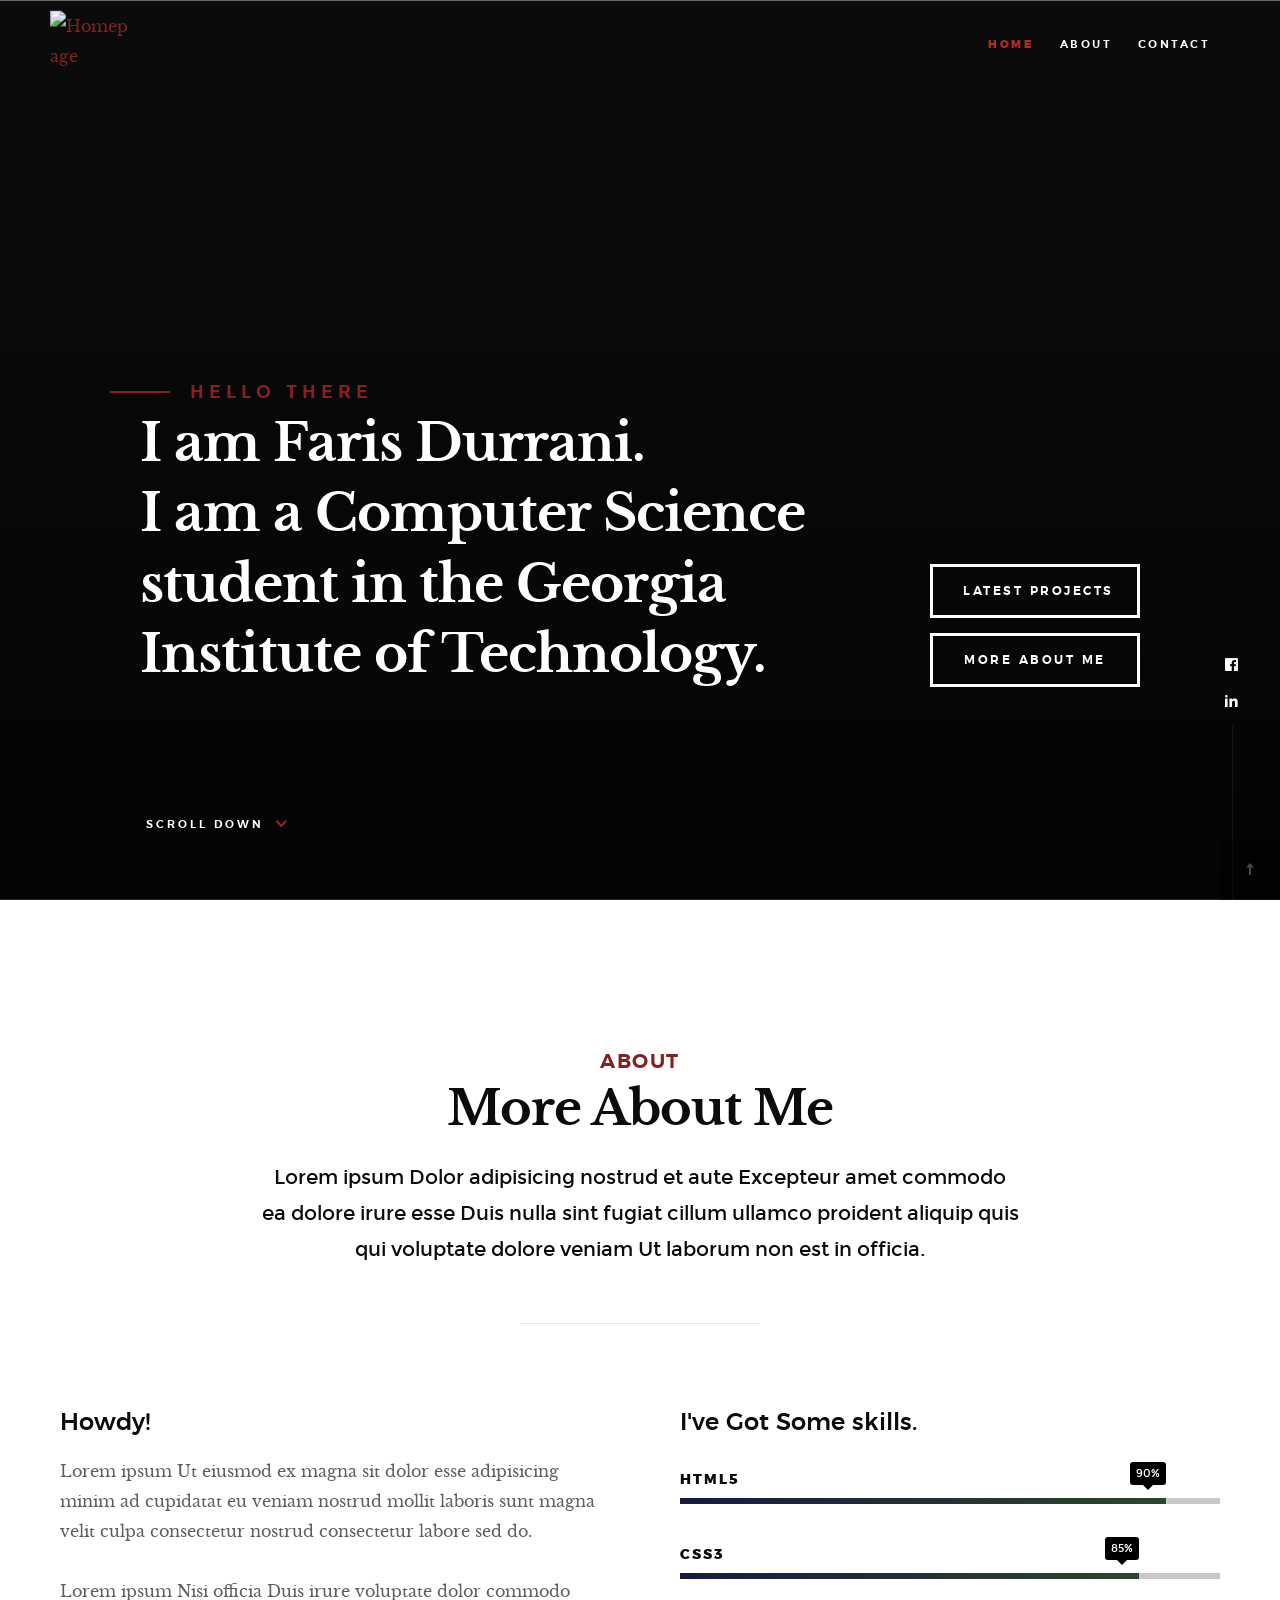
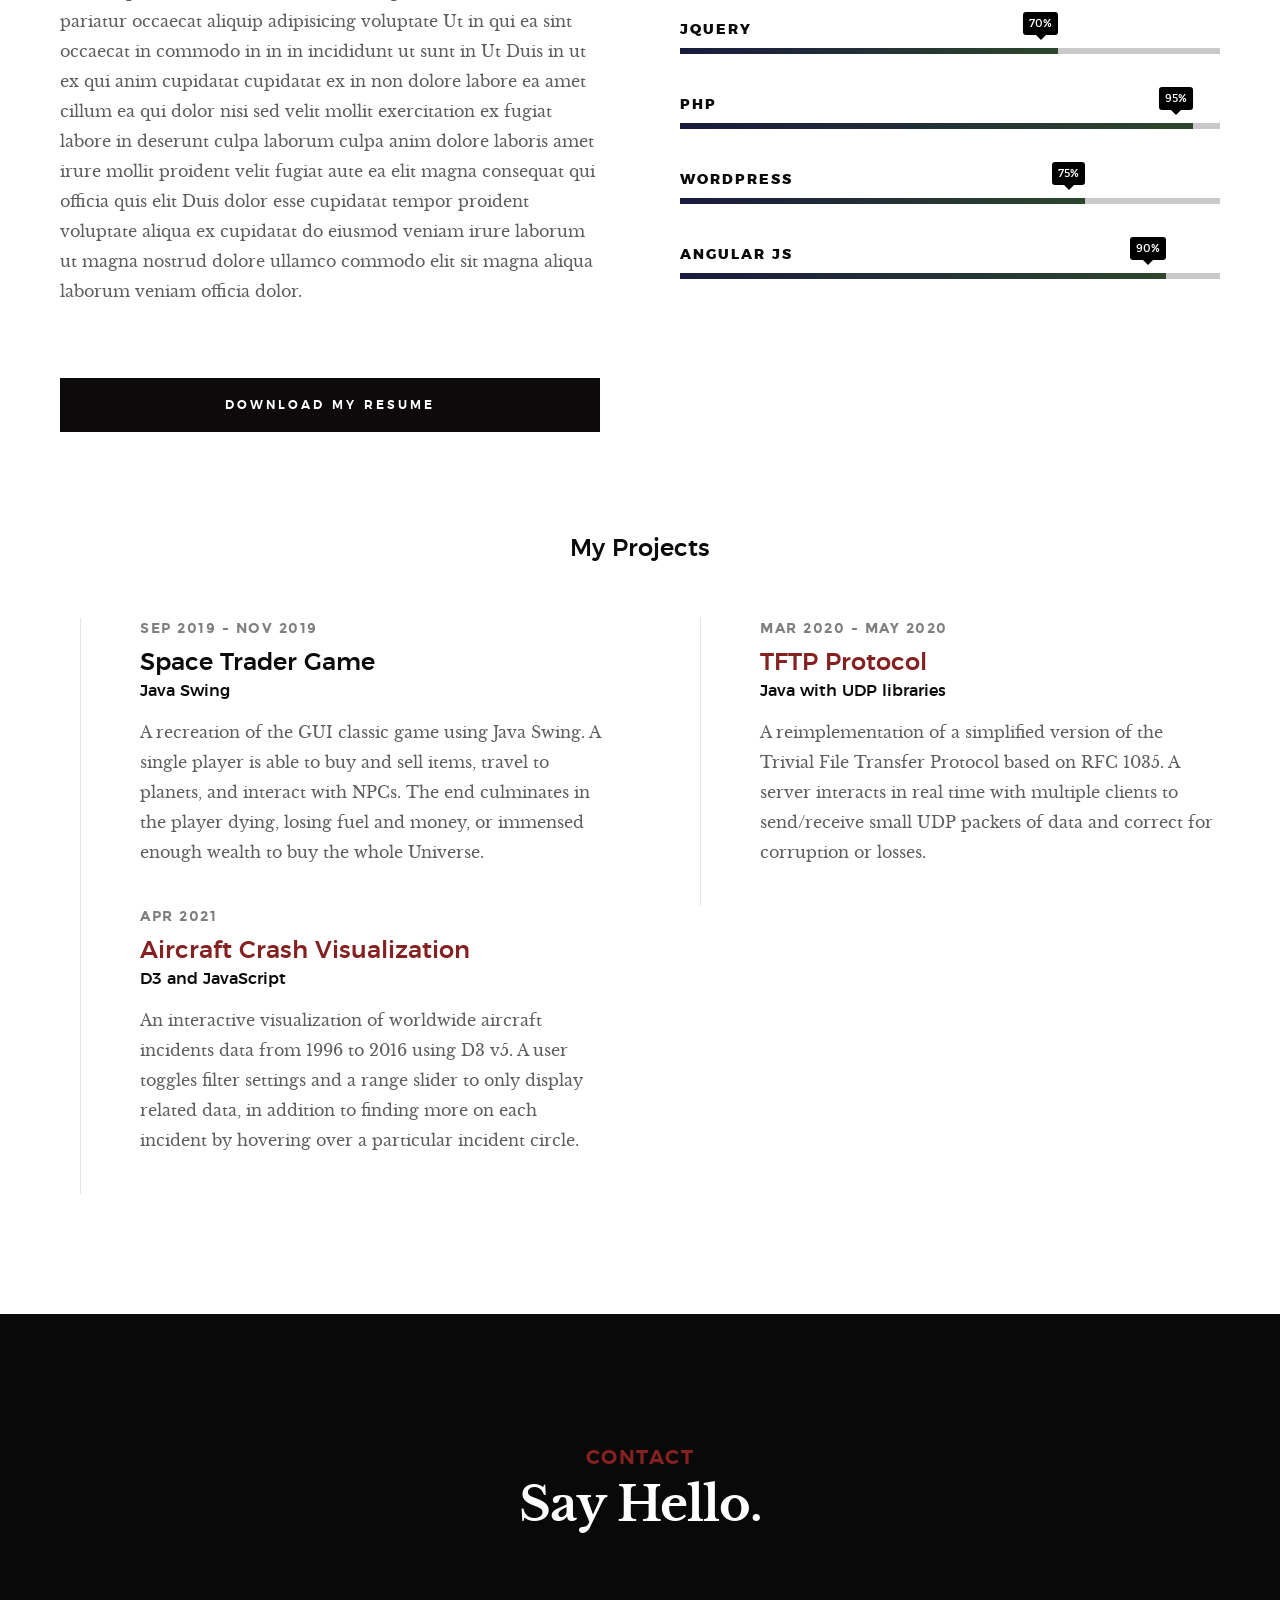
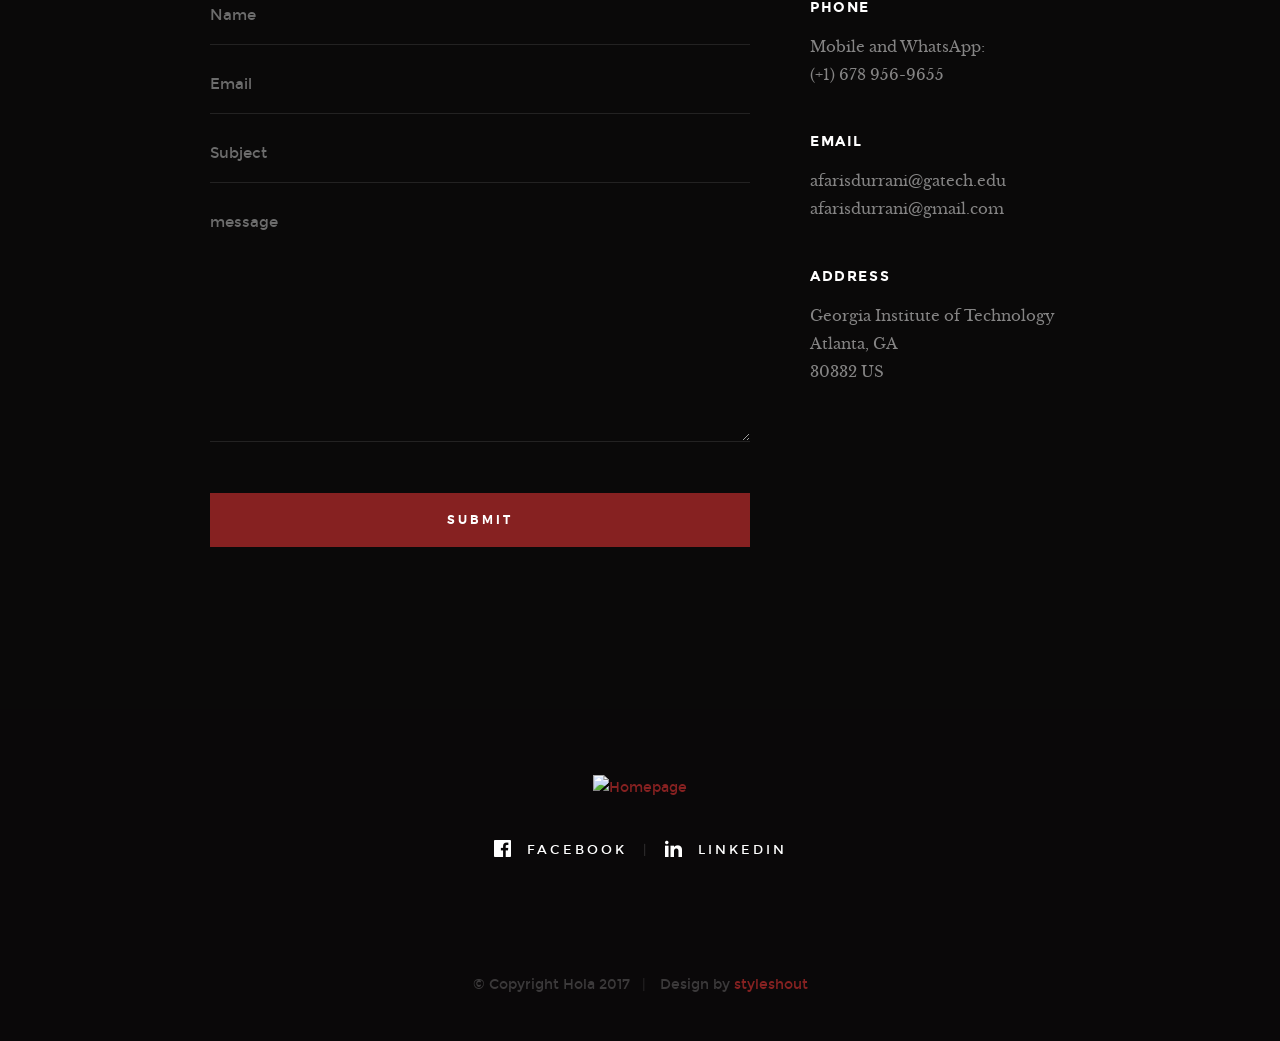
==== index.html @ 6e713984 "t" ====
<!DOCTYPE html>
<!--[if lt IE 9]><html class="no-js oldie" lang="en"> <![endif]-->
<!--[if IE 9]><html class="no-js oldie ie9" lang="en"> <![endif]-->
<!--[if (gte IE 9)|!(IE)]><!-->
<html class="no-js" lang="en">
    <!--<![endif]-->

    <head>
        <!--- basic page needs
    ================================================== -->
        <meta charset="utf-8" />
        <title>Hola</title>
        <meta name="description" content="" />
        <meta name="author" content="" />

        <!-- mobile specific metas
    ================================================== -->
        <meta name="viewport" content="width=device-width, initial-scale=1" />

        <!-- CSS
    ================================================== -->
        <link rel="stylesheet" href="css/base.css" />
        <link rel="stylesheet" href="css/vendor.css" />
        <link rel="stylesheet" href="css/main.css" />

        <!-- script
    ================================================== -->
        <script src="js/modernizr.js"></script>
        <script src="js/pace.min.js"></script>

        <!-- favicons
    ================================================== -->
        <link rel="shortcut icon" href="favicon.ico" type="image/x-icon" />
        <link rel="icon" href="favicon.ico" type="image/x-icon" />
    </head>

    <body id="top">
        <!-- header
    ================================================== -->
        <header class="s-header">
            <div class="header-logo">
                <a class="site-logo" href="index.html"
                    ><img src="images/logo.png" alt="Homepage"
                /></a>
            </div>

            <nav class="header-nav-wrap">
                <ul class="header-nav">
                    <li class="current">
                        <a class="smoothscroll" href="#home" title="home"
                            >Home</a
                        >
                    </li>
                    <li>
                        <a class="smoothscroll" href="#about" title="about"
                            >About</a
                        >
                    </li>
                    <li>
                        <a class="smoothscroll" href="#contact" title="contact"
                            >Contact</a
                        >
                    </li>
                </ul>
            </nav>

            <a class="header-menu-toggle" href="#0"><span>Menu</span></a>
        </header>
        <!-- end s-header -->

        <!-- home
   ================================================== -->
        <section
            id="home"
            class="s-home page-hero target-section"
            data-parallax="scroll"
            data-image-src="images/hero-bg.jpg"
            data-natural-width="3000"
            data-natural-height="2000"
            data-position-y="center"
        >
            <div class="overlay"></div>
            <div class="shadow-overlay"></div>

            <div class="home-content">
                <div class="row home-content__main">
                    <h3>Hello There</h3>

                    <h1>
                        I am Faris Durrani. <br />
                        I am a Computer Science student in the Georgia Institute
                        of Technology.
                    </h1>

                    <div class="home-content__buttons">
                        <a href="#works" class="smoothscroll btn btn--stroke">
                            Latest Projects
                        </a>
                        <a href="#about" class="smoothscroll btn btn--stroke">
                            More About Me
                        </a>
                    </div>

                    <div class="home-content__scroll">
                        <a href="#about" class="scroll-link smoothscroll">
                            <span>Scroll Down</span>
                        </a>
                    </div>
                </div>
            </div>
            <!-- end home-content -->

            <ul class="home-social">
                <li>
                    <a href="https://www.facebook.com/FarisDurrani19/"
                        ><i class="im im-facebook" aria-hidden="true"></i
                        ><span>Facebook</span></a
                    >
                </li>
                <li>
                    <a href="https://www.linkedin.com/in/farisdurrani/"
                        ><i class="im im-linkedin" aria-hidden="true"></i
                        ><span>LinkedIn</span></a
                    >
                </li>
            </ul>
            <!-- end home-social -->
        </section>
        <!-- end s-home -->

        <!-- about
    ================================================== -->
        <section id="about" class="s-about target-section">
            <div class="row narrow section-intro has-bottom-sep">
                <div class="col-full text-center">
                    <h3>About</h3>
                    <h1>More About Me</h1>
                    <p class="lead">
                        Lorem ipsum Dolor adipisicing nostrud et aute Excepteur
                        amet commodo ea dolore irure esse Duis nulla sint fugiat
                        cillum ullamco proident aliquip quis qui voluptate
                        dolore veniam Ut laborum non est in officia.
                    </p>
                </div>
            </div>

            <div class="row about-content">
                <div class="col-six tab-full left">
                    <h3>Howdy!</h3>

                    <p>
                        Lorem ipsum Ut eiusmod ex magna sit dolor esse
                        adipisicing minim ad cupidatat eu veniam nostrud mollit
                        laboris sunt magna velit culpa consectetur nostrud
                        consectetur labore sed do.
                    </p>

                    <p>
                        Lorem ipsum Nisi officia Duis irure voluptate dolor
                        commodo pariatur occaecat aliquip adipisicing voluptate
                        Ut in qui ea sint occaecat in commodo in in in
                        incididunt ut sunt in Ut Duis in ut ex qui anim
                        cupidatat cupidatat ex in non dolore labore ea amet
                        cillum ea qui dolor nisi sed velit mollit exercitation
                        ex fugiat labore in deserunt culpa laborum culpa anim
                        dolore laboris amet irure mollit proident velit fugiat
                        aute ea elit magna consequat qui officia quis elit Duis
                        dolor esse cupidatat tempor proident voluptate aliqua ex
                        cupidatat do eiusmod veniam irure laborum ut magna
                        nostrud dolore ullamco commodo elit sit magna aliqua
                        laborum veniam officia dolor.
                    </p>
                </div>

                <div class="col-six tab-full right">
                    <h3>I've Got Some skills.</h3>

                    <ul class="skill-bars">
                        <li>
                            <div class="progress percent90">
                                <span>90%</span>
                            </div>
                            <strong>HTML5</strong>
                        </li>
                        <li>
                            <div class="progress percent85">
                                <span>85%</span>
                            </div>
                            <strong>CSS3</strong>
                        </li>
                        <li>
                            <div class="progress percent70">
                                <span>70%</span>
                            </div>
                            <strong>JQuery</strong>
                        </li>
                        <li>
                            <div class="progress percent95">
                                <span>95%</span>
                            </div>
                            <strong>PHP</strong>
                        </li>
                        <li>
                            <div class="progress percent75">
                                <span>75%</span>
                            </div>
                            <strong>Wordpress</strong>
                        </li>
                        <li>
                            <div class="progress percent90">
                                <span>90%</span>
                            </div>
                            <strong>Angular JS</strong>
                        </li>
                    </ul>
                </div>
            </div>
            <!-- end about-content -->

            <div class="row about-content about-content--buttons">
                <div class="col-six tab-full left">
                    <a href="" class="btn btn--primary full-width"
                        >Download My Resume</a
                    >
                </div>
            </div>
            <!-- end about-content buttons -->

            <div class="row about-content about-content--timeline">
                <div class="col-full text-center">
                    <h3>My Projects</h3>
                </div>

                
                <div class="col-six tab-full left">
                    <div class="timeline">
    
                        <div class="timeline__block">
                            <div class="timeline__header">
                                <p class="timeline__timeframe">Sep 2019 - Nov 2019</p>
                                <h3>Space Trader Game</h3>
                                <h5>Java Swing</h5>
                            </div>
                            <div class="timeline__desc">
                                <p>A recreation of the GUI classic game using Java Swing. A single player is able to buy and sell items, travel to planets, and interact with NPCs. The end culminates in the player dying, losing fuel and money, or immensed enough wealth to buy the whole Universe.</p>
                            </div>
                        </div> <!-- end timeline__block -->
    
                        <div class="timeline__block">
                            <div class="timeline__header">
                                <p class="timeline__timeframe">Apr 2021</p>
                                <h3><a href="https://farisdurrani.github.io/Aircraft-Incidents/final_activity/index.html">Aircraft Crash Visualization</a></h3>
                                <h5>D3 and JavaScript</h5>
                            </div>
                            <div class="timeline__desc">	
                                <p>An interactive visualization of worldwide aircraft incidents data from 1996 to 2016 using D3 v5. A user toggles filter settings and a range slider to only display related data, in addition to finding more on each incident by hovering over a particular incident circle.</p>
                            </div>
                        </div> <!-- end timeline__block -->
    
                    </div> <!-- end timeline -->
                </div> <!-- end left -->
    
                <div class="col-six tab-full right">
                    <div class="timeline">
    
                        <div class="timeline__block">
                            <div class="timeline__header">
                                <p class="timeline__timeframe">Mar 2020 - May 2020</p>
                                <h3><a href="https://github.com/farisdurrani/TFTP-Protocol">TFTP Protocol</a></h3>
                                <h5>Java with UDP libraries</h5>
                            </div>
                            <div class="timeline__desc">
                                <p>A reimplementation of a simplified version of the Trivial File Transfer Protocol based on RFC 1035. A server interacts in real time with multiple clients to send/receive small UDP packets of data and correct for corruption or losses.</p>
                            </div>
                        </div> <!-- end timeline__block -->
    
                    </div> <!-- end timeline -->
                </div> <!-- end right -->

            </div>
            <!-- end about-content timeline -->
        </section>
        <!-- end about -->

        <!-- s-stats
    ================================================== -->
        <section id="contact" class="s-contact target-section">
            <div class="overlay"></div>

            <div class="row narrow section-intro">
                <div class="col-full">
                    <h3>Contact</h3>
                    <h1>Say Hello.</h1>
                </div>
            </div>

            <div class="row contact__main">
                <div class="col-eight tab-full contact__form">
                    <br />
                    <form
                        name="contactForm"
                        id="contactForm"
                        method="post"
                        action=""
                    >
                        <fieldset>
                            <div class="form-field">
                                <input
                                    name="contactName"
                                    type="text"
                                    id="contactName"
                                    placeholder="Name"
                                    value=""
                                    minlength="2"
                                    required=""
                                    aria-required="true"
                                    class="full-width"
                                />
                            </div>
                            <div class="form-field">
                                <input
                                    name="contactEmail"
                                    type="email"
                                    id="contactEmail"
                                    placeholder="Email"
                                    value=""
                                    required=""
                                    aria-required="true"
                                    class="full-width"
                                />
                            </div>
                            <div class="form-field">
                                <input
                                    name="contactSubject"
                                    type="text"
                                    id="contactSubject"
                                    placeholder="Subject"
                                    value=""
                                    class="full-width"
                                />
                            </div>
                            <div class="form-field">
                                <textarea
                                    name="contactMessage"
                                    id="contactMessage"
                                    placeholder="message"
                                    rows="10"
                                    cols="50"
                                    required=""
                                    aria-required="true"
                                    class="full-width"
                                ></textarea>
                            </div>
                            <div class="form-field">
                                <button class="full-width btn--primary">
                                    Submit
                                </button>
                                <div class="submit-loader">
                                    <div class="text-loader">Sending...</div>
                                    <div class="s-loader">
                                        <div class="bounce1"></div>
                                        <div class="bounce2"></div>
                                        <div class="bounce3"></div>
                                    </div>
                                </div>
                            </div>
                        </fieldset>
                    </form>

                    <!-- contact-warning -->
                    <div class="message-warning">
                        Something went wrong. Please try again.
                    </div>

                    <!-- contact-success -->
                    <div class="message-success">
                        Your message was sent, thank you!<br />
                    </div>
                </div>
                <div class="col-four tab-full contact__infos">
                    <h4 class="h06">Phone</h4>
                    <p>
                        Mobile and WhatsApp: <br />
                        (+1) 678 956-9655
                    </p>

                    <h4 class="h06">Email</h4>
                    <p>
                        afarisdurrani@gatech.edu<br />
                        afarisdurrani@gmail.com
                    </p>

                    <h4 class="h06">Address</h4>
                    <p>
                        Georgia Institute of Technology<br />
                        Atlanta, GA<br />
                        30332 US
                    </p>
                </div>
            </div>
        </section>
        <!-- end s-contact -->

        <!-- footer
    ================================================== -->
        <footer>
            <div class="row">
                <div class="col-full">
                    <div class="footer-logo">
                        <a class="footer-site-logo" href="#0"
                            ><img src="images/logo.png" alt="Homepage"
                        /></a>
                    </div>

                    <ul class="footer-social">
                        <li>
                            <a href="https://www.facebook.com/FarisDurrani19/">
                                <i
                                    class="im im-facebook"
                                    aria-hidden="true"
                                ></i>
                                <span>Facebook</span>
                            </a>
                        </li>
                        <li>
                            <a href="https://www.linkedin.com/in/farisdurrani/">
                                <i
                                    class="im im-linkedin"
                                    aria-hidden="true"
                                ></i>
                                <span>LinkedIn</span>
                            </a>
                        </li>
                    </ul>
                </div>
            </div>

            <div class="row footer-bottom">
                <div class="col-twelve">
                    <div class="copyright">
                        <span>© Copyright Hola 2017</span>
                        <span
                            >Design by
                            <a href="https://www.styleshout.com/"
                                >styleshout</a
                            ></span
                        >
                    </div>

                    <div class="go-top">
                        <a class="smoothscroll" title="Back to Top" href="#top"
                            ><i class="im im-arrow-up" aria-hidden="true"></i
                        ></a>
                    </div>
                </div>
            </div>
            <!-- end footer-bottom -->
        </footer>
        <!-- end footer -->

        <!-- photoswipe background
    ================================================== -->
        <div aria-hidden="true" class="pswp" role="dialog" tabindex="-1">
            <div class="pswp__bg"></div>
            <div class="pswp__scroll-wrap">
                <div class="pswp__container">
                    <div class="pswp__item"></div>
                    <div class="pswp__item"></div>
                    <div class="pswp__item"></div>
                </div>

                <div class="pswp__ui pswp__ui--hidden">
                    <div class="pswp__top-bar">
                        <div class="pswp__counter"></div>
                        <button
                            class="pswp__button pswp__button--close"
                            title="Close (Esc)"
                        ></button>
                        <button
                            class="pswp__button pswp__button--share"
                            title="Share"
                        ></button>
                        <button
                            class="pswp__button pswp__button--fs"
                            title="Toggle fullscreen"
                        ></button>
                        <button
                            class="pswp__button pswp__button--zoom"
                            title="Zoom in/out"
                        ></button>
                        <div class="pswp__preloader">
                            <div class="pswp__preloader__icn">
                                <div class="pswp__preloader__cut">
                                    <div class="pswp__preloader__donut"></div>
                                </div>
                            </div>
                        </div>
                    </div>
                    <div
                        class="pswp__share-modal pswp__share-modal--hidden pswp__single-tap"
                    >
                        <div class="pswp__share-tooltip"></div>
                    </div>
                    <button
                        class="pswp__button pswp__button--arrow--left"
                        title="Previous (arrow left)"
                    ></button>
                    <button
                        class="pswp__button pswp__button--arrow--right"
                        title="Next (arrow right)"
                    ></button>
                    <div class="pswp__caption">
                        <div class="pswp__caption__center"></div>
                    </div>
                </div>
            </div>
        </div>
        <!-- end photoSwipe background -->

        <div id="preloader">
            <div id="loader"></div>
        </div>

        <!-- Java Script
    ================================================== -->
        <script src="js/jquery-3.2.1.min.js"></script>
        <script src="js/plugins.js"></script>
        <script src="js/main.js"></script>
    </body>
</html>
---- css/base.css ----
/* =================================================================== 
 *
 *  Hola v1.0 Base Stylesheet
 *  10-02-2017
 *  ------------------------------------------------------------------
 *
 *  TOC:
 *  # Normalize
 *  # Basic/base setup styles
 *      ## Media
 *      ## Typography resets
 *      ## links
 *      ## inputs
 *  # grid
 *      ## medium size devices
 *      ## tablets
 *      ## mobile devices
 *      ## small mobile devices
 *  # block grids
 *      ## medium size devices
 *      ## tablets
 *      ## mobile devices
 *      ## small mobile devices
 *  # MISC
 *
 * =================================================================== */


/* ===================================================================
 * # normalize
 * normalize.css v5.0.0 | MIT License | 
 * github.com/necolas/normalize.css
 *
 * ------------------------------------------------------------------- */

html {
    font-family: sans-serif;
    line-height: 1.15;
    -ms-text-size-adjust: 100%;
    -webkit-text-size-adjust: 100%;
}

body {
    margin: 0;
}

article, aside, footer, header, nav, section {
    display: block;
}

h1 {
    font-size: 2em;
    margin: 0.67em 0;
}

figcaption, figure, main {
    display: block;
}

figure {
    margin: 1em 40px;
}

hr {
    box-sizing: content-box;
    height: 0;
    overflow: visible;
}

pre {
    font-family: monospace, monospace;
    font-size: 1em;
}

a {
    background-color: transparent;
    -webkit-text-decoration-skip: objects;
}

a:active, a:hover {
    outline-width: 0;
}

abbr[title] {
    border-bottom: none;
    text-decoration: underline;
    text-decoration: underline dotted;
}

b, strong {
    font-weight: inherit;
}

b, strong {
    font-weight: bolder;
}

code, kbd, samp {
    font-family: monospace, monospace;
    font-size: 1em;
}

dfn {
    font-style: italic;
}

mark {
    background-color: #ff0;
    color: #000;
}

small {
    font-size: 80%;
}

sub, sup {
    font-size: 75%;
    line-height: 0;
    position: relative;
    vertical-align: baseline;
}

sub {
    bottom: -0.25em;
}

sup {
    top: -0.5em;
}

audio, video {
    display: inline-block;
}

audio:not([controls]) {
    display: none;
    height: 0;
}

img {
    border-style: none;
}

svg:not(:root) {
    overflow: hidden;
}

button, input, optgroup, select, textarea {
    font-family: sans-serif;
    font-size: 100%;
    line-height: 1.15;
    margin: 0;
}

button, input {
    overflow: visible;
}

button, select {
    text-transform: none;
}

button, html [type="button"], [type="reset"], [type="submit"] {
    -webkit-appearance: button;
}

button::-moz-focus-inner, [type="button"]::-moz-focus-inner, [type="reset"]::-moz-focus-inner, [type="submit"]::-moz-focus-inner {
    border-style: none;
    padding: 0;
}

button:-moz-focusring, [type="button"]:-moz-focusring, [type="reset"]:-moz-focusring, [type="submit"]:-moz-focusring {
    outline: 1px dotted ButtonText;
}

fieldset {
    border: 1px solid #c0c0c0;
    margin: 0 2px;
    padding: 0.35em 0.625em 0.75em;
}

legend {
    box-sizing: border-box;
    color: inherit;
    display: table;
    max-width: 100%;
    padding: 0;
    white-space: normal;
}

progress {
    display: inline-block;
    vertical-align: baseline;
}

textarea {
    overflow: auto;
}

[type="checkbox"], [type="radio"] {
    box-sizing: border-box;
    padding: 0;
}

[type="number"]::-webkit-inner-spin-button, [type="number"]::-webkit-outer-spin-button {
    height: auto;
}

[type="search"] {
    -webkit-appearance: textfield;
    outline-offset: -2px;
}

[type="search"]::-webkit-search-cancel-button, [type="search"]::-webkit-search-decoration {
    -webkit-appearance: none;
}

::-webkit-file-upload-button {
    -webkit-appearance: button;
    font: inherit;
}

details, menu {
    display: block;
}

summary {
    display: list-item;
}

canvas {
    display: inline-block;
}

template {
    display: none;
}

[hidden] {
    display: none;
}


/* ===================================================================
 * # basic/base setup styles - (_basic.scss)
 *
 * ------------------------------------------------------------------- */

html {
    font-size: 62.5%;
    box-sizing: border-box;
}

*, *::before, *::after {
    box-sizing: inherit;
}

body {
    font-weight: normal;
    line-height: 1;
    word-wrap: break-word;
    text-rendering: optimizeLegibility;
    -webkit-overflow-scrolling: touch;
    -webkit-text-size-adjust: none;
}

body, input, button {
    -moz-osx-font-smoothing: grayscale;
    -webkit-font-smoothing: antialiased;
}


/* ------------------------------------------------------------------- 
 * ## Media - (_basic.scss)
 * ------------------------------------------------------------------- */

img, video {
    max-width: 100%;
    height: auto;
}


/* ------------------------------------------------------------------- 
 * ## Typography resets - (_basic.scss)
 * ------------------------------------------------------------------- */

div, dl, dt, dd, ul, ol, li, h1, h2, h3, h4, h5, h6, pre, form, p, blockquote, th, td {
    margin: 0;
    padding: 0;
}

h1, h2, h3, h4, h5, h6 {
    -webkit-font-smoothing: auto;
    -webkit-font-smoothing: antialiased;
    -webkit-font-variant-ligatures: common-ligatures;
    -moz-font-variant-ligatures: common-ligatures;
    font-variant-ligatures: common-ligatures;
    text-rendering: optimizeLegibility;
}

em, i {
    font-style: italic;
    line-height: inherit;
}

strong, b {
    font-weight: bold;
    line-height: inherit;
}

small {
    font-size: 60%;
    line-height: inherit;
}

ol, ul {
    list-style: none;
}

li {
    display: block;
}


/* ------------------------------------------------------------------- 
 * ## links - (_basic.scss)
 * ------------------------------------------------------------------- */

a {
    text-decoration: none;
    line-height: inherit;
}

a img {
    border: none;
}


/* ------------------------------------------------------------------- 
 * ## inputs - (_basic.scss)
 * ------------------------------------------------------------------- */

fieldset {
    margin: 0;
    padding: 0;
}

input[type="email"], 
input[type="number"], 
input[type="search"], 
input[type="text"], 
input[type="tel"], 
input[type="url"], 
input[type="password"], textarea {
    -webkit-appearance: none;
    -moz-appearance: none;
    -ms-appearance: none;
    -o-appearance: none;
    appearance: none;
}


/* ===================================================================
 * # grid - (_grid.scss)
 *
 * ------------------------------------------------------------------- */

.row {
    width: 94%;
    max-width: 1200px;
    margin: 0 auto;
}

.row:after {
    content: "";
    display: table;
    clear: both;
}

.row .row {
    width: auto;
    max-width: none;
    margin-left: -20px;
    margin-right: -20px;
}


/* column blocks
 * -------------------------------------- */

[class*="col-"] {
    float: left;
}

[class*="col-"] + [class*="col-"].end {
    float: right;
}

[class*="col-"] {
    padding: 0 20px;
}


/* column width classes 
 * -------------------------------------- */

.col-one {
    width: 8.33333%;
}

.col-two, .col-1-6 {
    width: 16.66667%;
}

.col-three, .col-1-4 {
    width: 25%;
}

.col-four, .col-1-3 {
    width: 33.33333%;
}

.col-five {
    width: 41.66667%;
}

.col-six, .col-1-2 {
    width: 50%;
}

.col-seven {
    width: 58.33333%;
}

.col-eight, .col-2-3 {
    width: 66.66667%;
}

.col-nine, .col-3-4 {
    width: 75%;
}

.col-ten, .col-5-6 {
    width: 83.33333%;
}

.col-eleven {
    width: 91.66667%;
}

.col-twelve, .col-full {
    width: 100%;
}


/* ------------------------------------------------------------------- 
 * ## medium size devices - (_grid.scss)
 * ------------------------------------------------------------------- */

@media only screen and (max-width: 1200px) {
    .row .row {
        margin-left: -15px;
        margin-right: -15px;
    }
    [class*="col-"] {
        padding: 0 15px;
    }
    .md-two, .md-1-6 {
        width: 16.66667%;
    }
    .md-one {
        width: 8.33333%;
    }
    .md-three, .md-1-4 {
        width: 25%;
    }
    .md-four, .md-1-3 {
        width: 33.33333%;
    }
    .md-five {
        width: 41.66667%;
    }
    .md-six, .md-1-2 {
        width: 50%;
    }
    .md-seven {
        width: 58.33333%;
    }
    .md-eight, .md-2-3 {
        width: 66.66667%;
    }
    .md-nine, .md-3-4 {
        width: 75%;
    }
    .md-ten, .md-5-6 {
        width: 83.33333%;
    }
    .md-eleven {
        width: 91.66667%;
    }
    .md-twelve, .md-full {
        width: 100%;
    }
}


/* ------------------------------------------------------------------- 
 * ## tablets - (_grid.scss)
 * ------------------------------------------------------------------- */

@media only screen and (max-width: 800px) {
    .row {
        width: 90%;
    }
    .tab-1-4 {
        width: 25%;
    }
    .tab-1-3 {
        width: 33.33333%;
    }
    .tab-1-2 {
        width: 50%;
    }
    .tab-2-3 {
        width: 66.66667%;
    }
    .tab-3-4 {
        width: 75%;
    }
    .tab-full {
        width: 100%;
    }
}


/* ------------------------------------------------------------------- 
 * ## mobile devices - (_grid.scss)
 * ------------------------------------------------------------------- */

@media only screen and (max-width: 600px) {
    .row {
        width: auto;
        padding-left: 25px;
        padding-right: 25px;
    }
    .row .row {
        margin-left: -10px;
        margin-right: -10px;
    }
    [class*="col-"] {
        padding: 0 10px;
    }
    .mob-1-4 {
        width: 25%;
    }
    .mob-1-3 {
        width: 33.33333%;
    }
    .mob-1-2 {
        width: 50%;
    }
    .mob-2-3 {
        width: 66.66667%;
    }
    .mob-3-4 {
        width: 75%;
    }
    .mob-full {
        width: 100%;
    }
}


/* ------------------------------------------------------------------- 
 * ## small mobile devices - (_grid.scss) 
 * ------------------------------------------------------------------- */


/* stack columns on small mobile devices
 * ------------------------------------------------------------------- */

@media only screen and (max-width: 400px) {
    .row .row {
        padding-left: 0;
        padding-right: 0;
        margin-left: 0;
        margin-right: 0;
    }
    [class*="col-"] {
        width: 100% !important;
        float: none !important;
        clear: both !important;
        margin-left: 0;
        margin-right: 0;
        padding: 0;
    }
    [class*="col-"] + [class*="col-"].end {
        float: none;
    }
}


/* ===================================================================
 * # block grids - (_grid.scss)
 * ------------------------------------------------------------------- */


/*   Equally-sized columns define at row level
 * ------------------------------------------------------------------- */

[class*="block-"]:after {
    content: "";
    display: table;
    clear: both;
}

.block-1-6 .col-block {
    width: 16.66667%;
}

.block-1-5 .col-block {
    width: 20%;
}

.block-1-4 .col-block {
    width: 25%;
}

.block-1-3 .col-block {
    width: 33.33333%;
}

.block-1-2 .col-block {
    width: 50%;
}


/**
 * Clearing for block grid columns. Allow columns with 
 * different heights to align properly.
 */

.block-1-6 .col-block:nth-child(6n+1), 
.block-1-5 .col-block:nth-child(5n+1), 
.block-1-4 .col-block:nth-child(4n+1), 
.block-1-3 .col-block:nth-child(3n+1), 
.block-1-2 .col-block:nth-child(2n+1) {
    clear: both;
}


/* ------------------------------------------------------------------- 
 * ## medium size devices - (_grid.scss)
 * ------------------------------------------------------------------- */

@media only screen and (max-width: 1200px) {
    .block-m-1-6 .col-block {
        width: 16.66667%;
    }
    .block-m-1-5 .col-block {
        width: 20%;
    }
    .block-m-1-4 .col-block {
        width: 25%;
    }
    .block-m-1-3 .col-block {
        width: 33.33333%;
    }
    .block-m-1-2 .col-block {
        width: 50%;
    }
    .block-m-full .col-block {
        width: 100%;
        clear: both;
    }
    [class*="block-m-"] .bgrid:nth-child(n) {
        clear: none;
    }
    .block-m-1-6 .col-block:nth-child(6n+1), 
    .block-m-1-5 .col-block:nth-child(5n+1), 
    .block-m-1-4 .col-block:nth-child(4n+1), 
    .block-m-1-3 .col-block:nth-child(3n+1), 
    .block-m-1-2 .col-block:nth-child(2n+1) {
        clear: both;
    }
}


/* ------------------------------------------------------------------- 
 * ## tablets - (_grid.scss)
 * ------------------------------------------------------------------- */

@media only screen and (max-width: 800px) {
    .block-tab-1-6 .col-block {
        width: 16.66667%;
    }
    .block-tab-1-5 .col-block {
        width: 20%;
    }
    .block-tab-1-4 .col-block {
        width: 25%;
    }
    .block-tab-1-3 .col-block {
        width: 33.33333%;
    }
    .block-tab-1-2 .col-block {
        width: 50%;
    }
    .block-tab-full .col-block {
        width: 100%;
        clear: both;
    }
    [class*="block-tab-"] .bgrid:nth-child(n) {
        clear: none;
    }
    .block-tab-1-6 .col-block:nth-child(6n+1), 
    .block-tab-1-6 .col-block:nth-child(5n+1), 
    .block-tab-1-4 .col-block:nth-child(4n+1), 
    .block-tab-1-3 .col-block:nth-child(3n+1), 
    .block-tab-1-2 .col-block:nth-child(2n+1) {
        clear: both;
    }
}


/* ------------------------------------------------------------------- 
 * ## mobile devices - (_grid.scss)
 * ------------------------------------------------------------------- */

@media only screen and (max-width: 600px) {
    .block-mob-1-6 .col-block {
        width: 16.66667%;
    }
    .block-mob-1-5 .col-block {
        width: 20%;
    }
    .block-mob-1-4 .col-block {
        width: 25%;
    }
    .block-mob-1-3 .col-block {
        width: 33.33333%;
    }
    .block-mob-1-2 .col-block {
        width: 50%;
    }
    .block-mob-full .col-block {
        width: 100%;
        clear: both;
    }
    [class*="block-mob-"] .bgrid:nth-child(n) {
        clear: none;
    }
    .block-mob-1-6 .col-block:nth-child(6n+1), 
    .block-mob-1-5 .col-block:nth-child(5n+1), 
    .block-mob-1-4 .col-block:nth-child(4n+1), 
    .block-mob-1-3 .col-block:nth-child(3n+1), 
    .block-mob-1-2 .col-block:nth-child(2n+1) {
        clear: both;
    }
}


/* ------------------------------------------------------------------- 
 * ## small mobile devices - (_grid.scss) 
 * ------------------------------------------------------------------- */


/* stack columns on small mobile devices
 * ------------------------------------------------------------------- */

@media only screen and (max-width: 400px) {
    .stack .col-block {
        width: 100% !important;
        float: none !important;
        clear: both !important;
        margin-left: 0;
        margin-right: 0;
    }
}


/* ===================================================================
 * # MISC  - (_grid.scss)
 *
 * ------------------------------------------------------------------- */

.group:after {
    content: "";
    display: table;
    clear: both;
}


/* Misc Helper Styles
 * -------------------------------------- */

.is-hidden {
    display: none;
}

.is-invisible {
    visibility: hidden;
}

.antialiased {
    -webkit-font-smoothing: antialiased;
    -moz-osx-font-smoothing: grayscale;
}

.overflow-hidden {
    overflow: hidden;
}

.remove-bottom {
    margin-bottom: 0;
}

.half-bottom {
    margin-bottom: 1.5rem !important;
}

.add-bottom {
    margin-bottom: 3rem !important;
}

.no-border {
    border: none;
}

.full-width {
    width: 100%;
}

.text-center {
    text-align: center;
}

.text-left {
    text-align: left;
}

.text-right {
    text-align: right;
}

.pull-left {
    float: left;
}

.pull-right {
    float: right;
}

.align-center {
    margin-left: auto;
    margin-right: auto;
    text-align: center;
}
---- css/vendor.css ----
/* =================================================================== 
 *
 *  Hola v1.0 Vendor/Third Party CSS 
 *  10-02-2017
 *  ------------------------------------------------------------------
 *
 *  TOC:
 *  # Slick slider
 *  # PhotoSwipe Skin
 *  # Prettyprint GitHub Theme
 *
 * =================================================================== */


/* ===================================================================
 * # slick slider
 *
 * ------------------------------------------------------------------- */

.slick-slider {
    position: relative;
    display: block;
    box-sizing: border-box;
    -webkit-touch-callout: none;
    -webkit-user-select: none;
    -khtml-user-select: none;
    -moz-user-select: none;
    -ms-user-select: none;
    user-select: none;
    -ms-touch-action: pan-y;
    touch-action: pan-y;
    -webkit-tap-highlight-color: transparent;
}

.slick-list {
    position: relative;
    overflow: hidden;
    display: block;
    margin: 0;
    padding: 0;
}

.slick-list:focus {
    outline: none;
}

.slick-list.dragging {
    cursor: pointer;
    cursor: hand;
}

.slick-slider .slick-track, .slick-slider .slick-list {
    -webkit-transform: translate3d(0, 0, 0);
    -moz-transform: translate3d(0, 0, 0);
    -ms-transform: translate3d(0, 0, 0);
    -o-transform: translate3d(0, 0, 0);
    transform: translate3d(0, 0, 0);
}

.slick-track {
    position: relative;
    left: 0;
    top: 0;
    display: block;
}

.slick-track:before, .slick-track:after {
    content: "";
    display: table;
}

.slick-track:after {
    clear: both;
}

.slick-loading .slick-track {
    visibility: hidden;
}

.slick-slide {
    float: left;
    height: 100%;
    min-height: 1px;
    display: none;
}

[dir="rtl"] .slick-slide {
    float: right;
}

.slick-slide img {
    display: block;
}

.slick-slide.slick-loading img {
    display: none;
}

.slick-slide.dragging img {
    pointer-events: none;
}

.slick-initialized .slick-slide {
    display: block;
}

.slick-loading .slick-slide {
    visibility: hidden;
}

.slick-vertical .slick-slide {
    display: block;
    height: auto;
    border: 1px solid transparent;
}

.slick-arrow.slick-hidden {
    display: none;
}


/*! PhotoSwipe main CSS by Dmitry Semenov | photoswipe.com | MIT license */


/*
	Styles for basic PhotoSwipe functionality (sliding area, open/close transitions)
*/


/* pswp = photoswipe */

.pswp {
    display: none;
    position: absolute;
    width: 100%;
    height: 100%;
    left: 0;
    top: 0;
    overflow: hidden;
    -ms-touch-action: none;
    touch-action: none;
    z-index: 1500;
    -webkit-text-size-adjust: 100%;
    /* create separate layer, to avoid paint on window.onscroll in webkit/blink */
    -webkit-backface-visibility: hidden;
    outline: none;
}

.pswp * {
    -webkit-box-sizing: border-box;
    box-sizing: border-box;
}

.pswp img {
    max-width: none;
}


/* style is added when JS option showHideOpacity is set to true */

.pswp--animate_opacity {
    /* 0.001, because opacity:0 doesn't trigger Paint action, which causes lag at start of transition */
    opacity: 0.001;
    will-change: opacity;
    /* for open/close transition */
    -webkit-transition: opacity 333ms cubic-bezier(0.4, 0, 0.22, 1);
    transition: opacity 333ms cubic-bezier(0.4, 0, 0.22, 1);
}

.pswp--open {
    display: block;
}

.pswp--zoom-allowed .pswp__img {
    /* autoprefixer: off */
    cursor: -webkit-zoom-in;
    cursor: -moz-zoom-in;
    cursor: zoom-in;
}

.pswp--zoomed-in .pswp__img {
    /* autoprefixer: off */
    cursor: -webkit-grab;
    cursor: -moz-grab;
    cursor: grab;
}

.pswp--dragging .pswp__img {
    /* autoprefixer: off */
    cursor: -webkit-grabbing;
    cursor: -moz-grabbing;
    cursor: grabbing;
}


/*
	Background is added as a separate element.
	As animating opacity is much faster than animating rgba() background-color.
*/

.pswp__bg {
    position: absolute;
    left: 0;
    top: 0;
    width: 100%;
    height: 100%;
    background: #000;
    opacity: 0;
    -webkit-transform: translateZ(0);
    transform: translateZ(0);
    -webkit-backface-visibility: hidden;
    will-change: opacity;
}

.pswp__scroll-wrap {
    position: absolute;
    left: 0;
    top: 0;
    width: 100%;
    height: 100%;
    overflow: hidden;
}

.pswp__container, .pswp__zoom-wrap {
    -ms-touch-action: none;
    touch-action: none;
    position: absolute;
    left: 0;
    right: 0;
    top: 0;
    bottom: 0;
}


/* Prevent selection and tap highlights */

.pswp__container, .pswp__img {
    -webkit-user-select: none;
    -moz-user-select: none;
    -ms-user-select: none;
    user-select: none;
    -webkit-tap-highlight-color: transparent;
    -webkit-touch-callout: none;
}

.pswp__zoom-wrap {
    position: absolute;
    width: 100%;
    -webkit-transform-origin: left top;
    -ms-transform-origin: left top;
    transform-origin: left top;
    /* for open/close transition */
    -webkit-transition: -webkit-transform 333ms cubic-bezier(0.4, 0, 0.22, 1);
    transition: transform 333ms cubic-bezier(0.4, 0, 0.22, 1);
}

.pswp__bg {
    will-change: opacity;
    /* for open/close transition */
    -webkit-transition: opacity 333ms cubic-bezier(0.4, 0, 0.22, 1);
    transition: opacity 333ms cubic-bezier(0.4, 0, 0.22, 1);
}

.pswp--animated-in .pswp__bg, .pswp--animated-in .pswp__zoom-wrap {
    -webkit-transition: none;
    transition: none;
}

.pswp__container, .pswp__zoom-wrap {
    -webkit-backface-visibility: hidden;
}

.pswp__item {
    position: absolute;
    left: 0;
    right: 0;
    top: 0;
    bottom: 0;
    overflow: hidden;
}

.pswp__img {
    position: absolute;
    width: auto;
    height: auto;
    top: 0;
    left: 0;
}


/*
	stretched thumbnail or div placeholder element (see below)
	style is added to avoid flickering in webkit/blink when layers overlap
*/

.pswp__img--placeholder {
    -webkit-backface-visibility: hidden;
}


/*
	div element that matches size of large image
	large image loads on top of it
*/

.pswp__img--placeholder--blank {
    background: #222;
}

.pswp--ie .pswp__img {
    width: 100% !important;
    height: auto !important;
    left: 0;
    top: 0;
}


/*
	Error message appears when image is not loaded
	(JS option errorMsg controls markup)
*/

.pswp__error-msg {
    position: absolute;
    left: 0;
    top: 50%;
    width: 100%;
    text-align: center;
    font-size: 14px;
    line-height: 16px;
    margin-top: -8px;
    color: #CCC;
}

.pswp__error-msg a {
    color: #CCC;
    text-decoration: underline;
}


/* ===================================================================
 * # PhotoSwipe Skin
 *
 * ------------------------------------------------------------------- */


/*
    Contents:

    1. Buttons
    2. Share modal and links
    3. Index indicator ("1 of X" counter)
    4. Caption
    5. Loading indicator
    6. Additional styles (root element, top bar, idle state, hidden state, etc.)
*/


/* -------------------------------------------------------------------
 * ## 1. buttons
 * ------------------------------------------------------------------- */


/* <button> css reset */

.pswp__button {
    width: 44px;
    height: 44px;
    line-height: 1;
    position: relative;
    background: none;
    cursor: pointer;
    overflow: visible;
    -webkit-appearance: none;
    display: block;
    border: 0;
    padding: 0;
    margin: 0;
    float: right;
    opacity: 0.6;
    -webkit-transition: opacity 0.2s;
    transition: opacity 0.2s;
    -webkit-box-shadow: none;
    box-shadow: none;
}

.pswp__button:focus, .pswp__button:hover {
    opacity: 1;
    background-color: transparent;
}

.pswp__button:active {
    outline: none;
    opacity: 0.9;
}

.pswp__button::-moz-focus-inner {
    padding: 0;
    border: 0;
}


/* 
pswp__ui--over-close class it added when mouse is 
over element that should close gallery 
*/

.pswp__ui--over-close .pswp__button--close {
    opacity: 1;
}

.pswp__button, .pswp__button--arrow--left:before, .pswp__button--arrow--right:before {
    background: url(../images/photoswipe/default-skin.png) 0 0 no-repeat;
    background-size: 264px 88px;
    width: 44px;
    height: 44px;
}

@media (-webkit-min-device-pixel-ratio: 1.1), (-webkit-min-device-pixel-ratio: 1.09375), (min-resolution: 105dpi), (min-resolution: 1.1dppx) {
    /* Serve SVG sprite if browser supports SVG and resolution is more than 105dpi */
    .pswp--svg .pswp__button, .pswp--svg .pswp__button--arrow--left:before, .pswp--svg .pswp__button--arrow--right:before {
        background-image: url(images/photoswipe/default-skin.svg);
    }
    .pswp--svg .pswp__button--arrow--left, .pswp--svg .pswp__button--arrow--right {
        background: none;
    }
}

.pswp__button--close {
    background-position: 0 -44px;
}

.pswp__button--share {
    background-position: -44px -44px;
}

.pswp__button--fs {
    display: none;
}

.pswp--supports-fs .pswp__button--fs {
    display: block;
}

.pswp--fs .pswp__button--fs {
    background-position: -44px 0;
}

.pswp__button--zoom {
    display: none;
    background-position: -88px 0;
}

.pswp--zoom-allowed .pswp__button--zoom {
    display: block;
}

.pswp--zoomed-in .pswp__button--zoom {
    background-position: -132px 0;
}


/* no arrows on touch screens */

.pswp--touch .pswp__button--arrow--left, .pswp--touch .pswp__button--arrow--right {
    visibility: hidden;
}


/*
Arrow buttons hit area
(icon is added to :before pseudo-element)
*/

.pswp__button--arrow--left, .pswp__button--arrow--right {
    background: none;
    top: 50%;
    margin-top: -22px;
    width: 30px;
    height: 32px;
    position: absolute;
}

.pswp__button--arrow--left {
    left: 12px;
}

.pswp__button--arrow--right {
    right: 12px;
}

.pswp__button--arrow--left:before, .pswp__button--arrow--right:before {
    content: '';
    top: 0;
    background-color: rgba(0, 0, 0, 0.3);
    height: 30px;
    width: 32px;
    position: absolute;
    border-radius: 3px;
}

.pswp__button--arrow--left:before {
    left: 6px;
    background-position: -138px -44px;
}

.pswp__button--arrow--right:before {
    right: 6px;
    background-position: -94px -44px;
}


/* -------------------------------------------------------------------
 * ## 2. Share modal/popup and links
 * ------------------------------------------------------------------- */

.pswp__counter, .pswp__share-modal {
    -webkit-user-select: none;
    -moz-user-select: none;
    -ms-user-select: none;
    user-select: none;
}

.pswp__share-modal {
    display: block;
    background: rgba(0, 0, 0, 0.5);
    width: 100%;
    height: 100%;
    top: 0;
    left: 0;
    padding: 10px;
    position: absolute;
    z-index: 1600;
    opacity: 0;
    -webkit-transition: opacity 0.25s ease-out;
    transition: opacity 0.25s ease-out;
    -webkit-backface-visibility: hidden;
    will-change: opacity;
}

.pswp__share-modal--hidden {
    display: none;
}

.pswp__share-tooltip {
    z-index: 1620;
    position: absolute;
    background: #FFF;
    top: 56px;
    border-radius: 3px;
    display: block;
    width: auto;
    right: 44px;
    -webkit-box-shadow: 0 2px 5px rgba(0, 0, 0, 0.25);
    box-shadow: 0 2px 5px rgba(0, 0, 0, 0.25);
    -webkit-transform: translateY(6px);
    -ms-transform: translateY(6px);
    transform: translateY(6px);
    -webkit-transition: -webkit-transform 0.25s;
    transition: transform 0.25s;
    -webkit-backface-visibility: hidden;
    will-change: transform;
}

.pswp__share-tooltip a {
    display: block;
    padding: 9px 15px;
    color: #000;
    text-decoration: none;
    font-size: 13px;
    line-height: 18px;
}

.pswp__share-tooltip a:hover {
    text-decoration: none;
    color: #000;
}

.pswp__share-tooltip a:first-child {
    /* round corners on the first/last list item */
    border-radius: 3px 3px 0 0;
}

.pswp__share-tooltip a:last-child {
    border-radius: 0 0 3px 3px;
}

.pswp__share-modal--fade-in {
    opacity: 1;
}

.pswp__share-modal--fade-in .pswp__share-tooltip {
    -webkit-transform: translateY(0);
    -ms-transform: translateY(0);
    transform: translateY(0);
}


/* increase size of share links on touch devices */

.pswp--touch .pswp__share-tooltip a {
    padding: 16px 12px;
}

a.pswp__share--facebook:before {
    content: '';
    display: block;
    width: 0;
    height: 0;
    position: absolute;
    top: -12px;
    right: 15px;
    border: 6px solid transparent;
    border-bottom-color: #FFF;
    -webkit-pointer-events: none;
    -moz-pointer-events: none;
    pointer-events: none;
}

a.pswp__share--facebook:hover {
    background: #3E5C9A;
    color: #FFF;
}

a.pswp__share--facebook:hover:before {
    border-bottom-color: #3E5C9A;
}

a.pswp__share--twitter:hover {
    background: #55ACEE;
    color: #FFF;
}

a.pswp__share--pinterest:hover {
    background: #CCC;
    color: #CE272D;
}

a.pswp__share--download:hover {
    background: #DDD;
}


/* -------------------------------------------------------------------
 * ## 3. Index indicator ("1 of X" counter)
 * ------------------------------------------------------------------- */

.pswp__counter {
    position: absolute;
    left: 6px;
    top: 0;
    height: 44px;
    font-size: 13px;
    line-height: 44px;
    color: #FFF;
    opacity: 0.75;
    padding: 0 10px;
}


/* -------------------------------------------------------------------
 * ## 4. Caption
 * ------------------------------------------------------------------- */

.pswp__caption {
    position: absolute;
    left: 0;
    bottom: 0;
    width: 100%;
    min-height: 45px;
}

.pswp__caption h4 {
    font-size: 1.8rem;
    line-height: 1.333;
    margin: 0 0 .6rem;
    color: #FFFFFF;
}

.pswp__caption small {
    font-size: 11px;
    color: rgba(255, 255, 255, 0.5);
}

.pswp__caption__center {
    text-align: center;
    max-width: 900px;
    margin: 0 auto;
    font-size: 13px;
    padding: 10px;
    line-height: 20px;
    color: rgba(255, 255, 255, 0.5);
}

.pswp__caption--empty {
    display: none;
}


/* Fake caption element, used to calculate height of next/prev image */

.pswp__caption--fake {
    visibility: hidden;
}


/* -------------------------------------------------------------------
 * ## 5. Loading indicator (preloader)
 * You can play with it here - http://codepen.io/dimsemenov/pen/yyBWoR
 * ------------------------------------------------------------------- */

.pswp__preloader {
    width: 44px;
    height: 44px;
    position: absolute;
    top: 0;
    left: 50%;
    margin-left: -22px;
    opacity: 0;
    -webkit-transition: opacity 0.25s ease-out;
    transition: opacity 0.25s ease-out;
    will-change: opacity;
    direction: ltr;
}

.pswp__preloader__icn {
    width: 20px;
    height: 20px;
    margin: 12px;
}

.pswp__preloader--active {
    opacity: 1;
}

.pswp__preloader--active .pswp__preloader__icn {
    /* We use .gif in browsers that don't support CSS animation */
    background: url(..images/photoswipe/preloader.gif) 0 0 no-repeat;
}

.pswp--css_animation .pswp__preloader--active {
    opacity: 1;
}

.pswp--css_animation .pswp__preloader--active .pswp__preloader__icn {
    -webkit-animation: clockwise 500ms linear infinite;
    animation: clockwise 500ms linear infinite;
}

.pswp--css_animation .pswp__preloader--active .pswp__preloader__donut {
    -webkit-animation: donut-rotate 1000ms cubic-bezier(0.4, 0, 0.22, 1) infinite;
    animation: donut-rotate 1000ms cubic-bezier(0.4, 0, 0.22, 1) infinite;
}

.pswp--css_animation .pswp__preloader__icn {
    background: none;
    opacity: 0.75;
    width: 14px;
    height: 14px;
    position: absolute;
    left: 15px;
    top: 15px;
    margin: 0;
}

.pswp--css_animation .pswp__preloader__cut {
    /* 
			The idea of animating inner circle is based on Polymer ("material") loading indicator 
			 by Keanu Lee https://blog.keanulee.com/2014/10/20/the-tale-of-three-spinners.html
		*/
    position: relative;
    width: 7px;
    height: 14px;
    overflow: hidden;
}

.pswp--css_animation .pswp__preloader__donut {
    -webkit-box-sizing: border-box;
    box-sizing: border-box;
    width: 14px;
    height: 14px;
    border: 2px solid #FFF;
    border-radius: 50%;
    border-left-color: transparent;
    border-bottom-color: transparent;
    position: absolute;
    top: 0;
    left: 0;
    background: none;
    margin: 0;
}

@media screen and (max-width: 1024px) {
    .pswp__preloader {
        position: relative;
        left: auto;
        top: auto;
        margin: 0;
        float: right;
    }
}

@-webkit-keyframes clockwise {
    0% {
        -webkit-transform: rotate(0deg);
        transform: rotate(0deg);
    }
    100% {
        -webkit-transform: rotate(360deg);
        transform: rotate(360deg);
    }
}

@keyframes clockwise {
    0% {
        -webkit-transform: rotate(0deg);
        transform: rotate(0deg);
    }
    100% {
        -webkit-transform: rotate(360deg);
        transform: rotate(360deg);
    }
}

@-webkit-keyframes donut-rotate {
    0% {
        -webkit-transform: rotate(0);
        transform: rotate(0);
    }
    50% {
        -webkit-transform: rotate(-140deg);
        transform: rotate(-140deg);
    }
    100% {
        -webkit-transform: rotate(0);
        transform: rotate(0);
    }
}

@keyframes donut-rotate {
    0% {
        -webkit-transform: rotate(0);
        transform: rotate(0);
    }
    50% {
        -webkit-transform: rotate(-140deg);
        transform: rotate(-140deg);
    }
    100% {
        -webkit-transform: rotate(0);
        transform: rotate(0);
    }
}


/* -------------------------------------------------------------------
 * ## 6. additional styles
 * ------------------------------------------------------------------- */


/* root element of UI */

.pswp {
    font-family: "montserrat-regular", sans-serif;
}

.pswp__ui {
    -webkit-font-smoothing: auto;
    visibility: visible;
    opacity: 1;
    z-index: 1550;
}


/* top black bar with buttons and "1 of X" indicator */

.pswp__top-bar {
    position: absolute;
    left: 0;
    top: 0;
    height: 44px;
    width: 100%;
    padding: 0 6px;
}

.pswp__caption, .pswp__top-bar, .pswp--has_mouse .pswp__button--arrow--left, .pswp--has_mouse .pswp__button--arrow--right {
    -webkit-backface-visibility: hidden;
    will-change: opacity;
    -webkit-transition: opacity 333ms cubic-bezier(0.4, 0, 0.22, 1);
    transition: opacity 333ms cubic-bezier(0.4, 0, 0.22, 1);
}


/* pswp--has_mouse class is added only when two subsequent mousemove events occur */

.pswp--has_mouse .pswp__button--arrow--left, .pswp--has_mouse .pswp__button--arrow--right {
    visibility: visible;
}

.pswp__top-bar, .pswp__caption {
    background-color: rgba(0, 0, 0, 0.5);
}


/* pswp__ui--fit class is added when main image "fits" between top bar and bottom bar (caption) */

.pswp__ui--fit .pswp__top-bar, .pswp__ui--fit .pswp__caption {
    background-color: rgba(0, 0, 0, 0.3);
}


/* pswp__ui--idle class is added when mouse isn't moving for several seconds (JS option timeToIdle) */

.pswp__ui--idle .pswp__top-bar {
    opacity: 0;
}

.pswp__ui--idle .pswp__button--arrow--left, .pswp__ui--idle .pswp__button--arrow--right {
    opacity: 0;
}


/*
	pswp__ui--hidden class is added when controls are hidden
	e.g. when user taps to toggle visibility of controls
*/

.pswp__ui--hidden .pswp__top-bar, .pswp__ui--hidden .pswp__caption, .pswp__ui--hidden .pswp__button--arrow--left, .pswp__ui--hidden .pswp__button--arrow--right {
    /* Force paint & create composition layer for controls. */
    opacity: 0.001;
}


/* pswp__ui--one-slide class is added when there is just one item in gallery */

.pswp__ui--one-slide .pswp__button--arrow--left, .pswp__ui--one-slide .pswp__button--arrow--right, .pswp__ui--one-slide .pswp__counter {
    display: none;
}

.pswp__element--disabled {
    display: none !important;
}

.pswp--minimal--dark .pswp__top-bar {
    background: none;
}


/* ===================================================================
 * # Prettyprint GitHub Theme
 *
 * ------------------------------------------------------------------- */

.prettyprint {
    background: #F1F1F1;
    font-family: Menlo, 'Bitstream Vera Sans Mono', 'DejaVu Sans Mono', Monaco, Consolas, monospace;
    font-size: 12px;
    line-height: 1.5;
    border-radius: 3px;
    border: none;
}

.pln {
    color: #333333;
}

@media screen {
    .str {
        color: #dd1144;
    }
    .kwd {
        color: #333333;
    }
    .com {
        color: #999988;
    }
    .typ {
        color: #445588;
    }
    .lit {
        color: #445588;
    }
    .pun {
        color: #333333;
    }
    .opn {
        color: #333333;
    }
    .clo {
        color: #333333;
    }
    .tag {
        color: navy;
    }
    .atn {
        color: teal;
    }
    .atv {
        color: #dd1144;
    }
    .dec {
        color: #333333;
    }
    .var {
        color: teal;
    }
    .fun {
        color: #990000;
    }
}

@media print, projection {
    .str {
        color: #006600;
    }
    .kwd {
        color: #006;
        font-weight: bold;
    }
    .com {
        color: #600;
        font-style: italic;
    }
    .typ {
        color: #404;
        font-weight: bold;
    }
    .lit {
        color: #004444;
    }
    .pun, .opn, .clo {
        color: #444400;
    }
    .tag {
        color: #006;
        font-weight: bold;
    }
    .atn {
        color: #440044;
    }
    .atv {
        color: #006600;
    }
}


/* Specify class=linenums on a pre to get line numbering */

ol.linenums {
    margin-top: 0;
    margin-bottom: 0;
}


/* IE indents via margin-left */

li.L0, li.L1, li.L2, li.L3, li.L4, li.L5, li.L6, li.L7, li.L8, li.L9 {
    /* */
}


/* Alternate shading for lines */

li.L1, li.L3, li.L5, li.L7, li.L9 {
    /* */
}
---- css/main.css ----
/* =================================================================== 
 *
 *  Hola v1.0 Main Stylesheet
 *  10-02-2017
 *  ------------------------------------------------------------------
 *
 *  TOC:
 *  # webfonts and iconfonts
 *  # base style overrides
 *      ## links
 *  # typography & general theme styles
 *      ## lists
 *      ## responsive video container
 *      ## floated image
 *      ## tables
 *      ## spacing
 *      ## pace.js styles - minimal
 *  # forms
 *      ## style placeholder text
 *      ## Change Autocomplete styles in Chrome
 *  # buttons
 *  # additional components
 *      ## alert box
 *      ## additional typo styles
 *      ## skillbars
 *  # common and reusable theme styles 
 *      ## section intro
 *      ## blog-list
 *  # header styles
 *      ## header logo
 *      ## mobile menu toggle
 *      ## navigation
 *  # home
 *      ## home content
 *      ## home social
 *      ## home animations
 *  # about
 *      ## timeline
 *  # works
 *      ## bricks/masonry
 *  # testimonials
 *  # blog
 *  # cta
 *  # stats
 *  # contact
 *  # footer
 *      ## go to top
 *  # blog styles
 *      ## blog page header
 *      ## blog content
 *      ## comments
 *
 * =================================================================== */


/* ===================================================================
 * # webfonts and iconfonts - (_document-setup.scss)
 *
 * ------------------------------------------------------------------- */

@import url("iconic/css/iconmonstr-iconic-font.min.css");
@import url("fonts.css");



/* ===================================================================
 * # base style overrides - (_document-setup.scss)
 *
 * ------------------------------------------------------------------- */

html {
    font-size: 10px;
}

@media only screen and (max-width: 400px) {
    html {
        font-size: 9.375px;
    }
}

html, body {
    height: 100%;
}

body {
    background: #0a0809;
    font-family: "librebaskerville-regular", serif;
    font-size: 1.6rem;
    line-height: 1.875;
    color: #5f5f5f;
    margin: 0;
    padding: 0;
}


/* ------------------------------------------------------------------- 
 * ## links - (_document-setup.scss) 
 * ------------------------------------------------------------------- */

a {
    color: #862121;
    -webkit-transition: all 0.3s ease-in-out;
    transition: all 0.3s ease-in-out;
}

a:hover, a:focus, a:active {
    color: #191A3F;
}

a:focus {
    outline: none;
}



/* ===================================================================
 * # typography & general theme styles - (_document-setup.scss) 
 * 
 * ------------------------------------------------------------------- */

h1, h2, h3, h4, h5, h6, .h01, .h02, .h03, .h04, .h05, .h06 {
    font-family: "montserrat-medium", sans-serif;
    color: #0D0A0B;
    font-style: normal;
    font-weight: normal;
    text-rendering: optimizeLegibility;
}

h1, .h01, h2, .h02, h3, .h03, h4, .h04 {
    margin-top: 6rem;
    margin-bottom: 1.8rem;
}

@media only screen and (max-width: 600px) {
    h1, .h01, h2, .h02, h3, .h03, h4, .h04 {
        margin-top: 5.1rem;
    }
}

h5, .h05, h6, .h06 {
    margin-top: 4.2rem;
    margin-bottom: 1.5rem;
}

@media only screen and (max-width: 600px) {
    h5, .h05, h6, .h06 {
        margin-top: 3.6rem;
        margin-bottom: 0.9rem;
    }
}

h1, .h01 {
    font-family: "montserrat-bold", sans-serif;
    font-size: 3.6rem;
    line-height: 1.25;
    letter-spacing: -.1rem;
}

@media only screen and (max-width: 600px) {
    h1, .h01 {
        font-size: 3.3rem;
        letter-spacing: -.07rem;
    }
}

h2, .h02 {
    font-size: 3rem;
    line-height: 1.3;
}

h3, .h03 {
    font-size: 2.4rem;
    line-height: 1.25;
}

h4, .h04 {
    font-size: 2.1rem;
    line-height: 1.286;
}

h5, .h05 {
    font-size: 1.6rem;
    line-height: 1.3125;
}

h6, .h06 {
    font-family: "montserrat-bold", sans-serif;
    font-size: 1.4rem;
    line-height: 1.5;
    text-transform: uppercase;
    letter-spacing: .16rem;
}

p img {
    margin: 0;
}

p.lead {
    font-family: "montserrat-regular", sans-serif;
    font-size: 2rem;
    line-height: 1.8;
    margin-bottom: 3.6rem;
    color: #0D0A0B;
}

@media only screen and (max-width: 800px) {
    p.lead {
        font-size: 1.8rem;
    }
}

em, i, strong, b {
    font-size: inherit;
    line-height: inherit;
    font-style: normal;
    font-weight: normal;
}

em, i {
    font-family: "librebaskerville-italic", serif;
}

strong, b {
    font-family: "librebaskerville-bold", serif;
}

small {
    font-size: 1.2rem;
    line-height: inherit;
}

blockquote {
    margin: 3.9rem 0;
    padding-left: 4.5rem;
    position: relative;
}

blockquote:before {
    content: "\201C";
    font-size: 10rem;
    line-height: 0px;
    margin: 0;
    color: rgba(0, 0, 0, 0.15);
    font-family: arial, sans-serif;
    position: absolute;
    top: 3.6rem;
    left: 0;
}

blockquote p {
    font-family: "montserrat-regular", sans-serif;
    padding: 0;
    font-size: 2.1rem;
    line-height: 1.857;
    color: #0D0A0B;
}

blockquote cite {
    display: block;
    font-family: "montserrat-regular", sans-serif;
    font-size: 1.4rem;
    font-style: normal;
    line-height: 1.5;
}

blockquote cite:before {
    content: "\2014 \0020";
}

blockquote cite a, blockquote cite a:visited {
    color: #6c6c6c;
    border: none;
}

abbr {
    font-family: "librebaskerville-bold", serif;
    font-variant: small-caps;
    text-transform: lowercase;
    letter-spacing: .05rem;
    color: #6c6c6c;
}

var, kbd, samp, code, pre {
    font-family: Consolas, "Andale Mono", Courier, "Courier New", monospace;
}

pre {
    padding: 2.4rem 3rem 3rem;
    background: #F1F1F1;
    overflow-x: auto;
}

code {
    font-size: 1.4rem;
    margin: 0 .2rem;
    padding: .3rem .6rem;
    white-space: nowrap;
    background: #F1F1F1;
    border: 1px solid #E1E1E1;
    border-radius: 3px;
}

pre > code {
    display: block;
    white-space: pre;
    line-height: 2;
    padding: 0;
    margin: 0;
}

pre.prettyprint > code {
    border: none;
}

del {
    text-decoration: line-through;
}

abbr[title], dfn[title] {
    border-bottom: 1px dotted;
    cursor: help;
    text-decoration: none;
}

mark {
    background: #ffd900;
    color: #000000;
}

hr {
    border: solid rgba(0, 0, 0, 0.1);
    border-width: 1px 0 0;
    clear: both;
    margin: 2.4rem 0 1.5rem;
    height: 0;
}


/* ------------------------------------------------------------------- 
 * ## Lists - (_document-setup.scss)  
 * ------------------------------------------------------------------- */

ol {
    list-style: decimal;
}

ul {
    list-style: disc;
}

li {
    display: list-item;
}

ol, ul {
    margin-left: 1.7rem;
}

ul li {
    padding-left: .4rem;
}

ul ul, ul ol, ol ol, ol ul {
    margin: .6rem 0 .6rem 1.7rem;
}

ul.disc li {
    display: list-item;
    list-style: none;
    padding: 0 0 0 .8rem;
    position: relative;
}

ul.disc li::before {
    content: "";
    display: inline-block;
    width: 8px;
    height: 8px;
    border-radius: 50%;
    background: #862121;
    position: absolute;
    left: -17px;
    top: 11px;
    vertical-align: middle;
}

dt {
    margin: 0;
    color: #862121;
}

dd {
    margin: 0 0 0 2rem;
}


/* ------------------------------------------------------------------- 
 * ## responsive video container - (_document-setup)
 * ------------------------------------------------------------------- */

.video-container {
    position: relative;
    padding-bottom: 56.25%;
    height: 0;
    overflow: hidden;
}

.video-container iframe, 
.video-container object, 
.video-container embed, 
.video-container video {
    position: absolute;
    top: 0;
    left: 0;
    width: 100%;
    height: 100%;
}


/* ------------------------------------------------------------------- 
 * ## floated image - (_document-setup)  
 * ------------------------------------------------------------------- */

img.pull-right {
    margin: 1.5rem 0 0 3rem;
}

img.pull-left {
    margin: 1.5rem 3rem 0 0;
}


/* ------------------------------------------------------------------- 
 * ## tables - (_document-setup.scss)  
 * ------------------------------------------------------------------- */

table {
    border-width: 0;
    width: 100%;
    max-width: 100%;
    font-family: "librebaskerville-regular", serif;
}

th, td {
    padding: 1.5rem 3rem;
    text-align: left;
    border-bottom: 1px solid #E8E8E8;
}

th {
    color: #0D0A0B;
    font-family: "montserrat-bold", sans-serif;
}

td {
    line-height: 1.5;
}

th:first-child, td:first-child {
    padding-left: 0;
}

th:last-child, td:last-child {
    padding-right: 0;
}

.table-responsive {
    overflow-x: auto;
    -webkit-overflow-scrolling: touch;
}


/* ------------------------------------------------------------------- 
 * ## Spacing - (_document-setup.scss)  
 * ------------------------------------------------------------------- */

button, .btn {
    margin-bottom: 1.2rem;
}

fieldset {
    margin-bottom: 1.5rem;
}

input, 
textarea, 
select, 
pre, 
blockquote, 
figure, 
table, 
p, 
ul, 
ol, 
dl, 
form, 
.video-container, 
.ss-custom-select {
    margin-bottom: 3rem;
}


/* ------------------------------------------------------------------- 
 * ## pace.js styles - minimal  - (_document-setup.scss)
 * ------------------------------------------------------------------- */

.pace {
    -webkit-pointer-events: none;
    pointer-events: none;
    -webkit-user-select: none;
    -moz-user-select: none;
    user-select: none;
}

.pace-inactive {
    display: none;
}

.pace .pace-progress {
    background: #862121;
    position: fixed;
    z-index: 900;
    top: 0;
    right: 100%;
    width: 100%;
    height: 4px;
}

.oldie .pace {
    display: none;
}



/* ===================================================================
 * preloader - (_preloader-2.scss)
 *
 * ------------------------------------------------------------------- */

#preloader {
    position: fixed;
    top: 0;
    left: 0;
    right: 0;
    bottom: 0;
    background: #0F1215;
    z-index: 800;
    height: 100%;
    width: 100%;
}

.no-js #preloader, .oldie #preloader {
    display: none;
}

#loader {
    position: absolute;
    left: 50%;
    top: 50%;
    width: 60px;
    height: 60px;
    margin-left: -30px;
    margin-top: -30px;
    padding: 0;
    background-color: #862121;
    border-radius: 100%;
    -webkit-animation: sk-scaleout 1.0s infinite ease-in-out;
    animation: sk-scaleout 1.0s infinite ease-in-out;
}

@-webkit-keyframes sk-scaleout {
    0% {
        -webkit-transform: scale(0);
    }
    100% {
        -webkit-transform: scale(1);
        opacity: 0;
    }
}

@keyframes sk-scaleout {
    0% {
        -webkit-transform: scale(0);
        transform: scale(0);
    }
    100% {
        -webkit-transform: scale(1);
        transform: scale(1);
        opacity: 0;
    }
}



/* ===================================================================
 * # forms - (_forms.scss)
 *
 * ------------------------------------------------------------------- */

fieldset {
    border: none;
}

input[type="email"], 
input[type="number"], 
input[type="search"], 
input[type="text"], 
input[type="tel"], 
input[type="url"], 
input[type="password"], 
textarea, select {
    display: block;
    height: 6rem;
    padding: 1.5rem 0;
    border: 0;
    outline: none;
    color: #333333;
    font-family: "montserrat-regular", sans-serif;
    font-size: 1.5rem;
    line-height: 3rem;
    max-width: 100%;
    background: transparent;
    border-bottom: 2px solid rgba(0, 0, 0, 0.15);
    -webkit-transition: all 0.3s ease-in-out;
    transition: all 0.3s ease-in-out;
}

.ss-custom-select {
    position: relative;
    padding: 0;
}

.ss-custom-select select {
    -webkit-appearance: none;
    -moz-appearance: none;
    -ms-appearance: none;
    -o-appearance: none;
    appearance: none;
    text-indent: 0.01px;
    text-overflow: '';
    margin: 0;
    line-height: 3rem;
    vertical-align: middle;
}

.ss-custom-select select option {
    padding-left: 2rem;
    padding-right: 2rem;
}

.ss-custom-select select::-ms-expand {
    display: none;
}

.ss-custom-select::after {
    border-bottom: 2px solid rgba(0, 0, 0, 0.5);
    border-right: 2px solid rgba(0, 0, 0, 0.5);
    content: '';
    display: block;
    height: 8px;
    width: 8px;
    margin-top: -7px;
    pointer-events: none;
    position: absolute;
    right: 2.4rem;
    top: 50%;
    -webkit-transform-origin: 66% 66%;
    -ms-transform-origin: 66% 66%;
    transform-origin: 66% 66%;
    -webkit-transform: rotate(45deg);
    -ms-transform: rotate(45deg);
    transform: rotate(45deg);
    -webkit-transition: all 0.15s ease-in-out;
    transition: all 0.15s ease-in-out;
}


/* IE9 and below */

.oldie .ss-custom-select::after {
    display: none;
}

textarea {
    min-height: 25rem;
}

input[type="email"]:focus, 
input[type="number"]:focus, 
input[type="search"]:focus, 
input[type="text"]:focus, 
input[type="tel"]:focus, 
input[type="url"]:focus, 
input[type="password"]:focus, 
textarea:focus, select:focus {
    color: #000000;
    border-bottom: 2px solid black;
}

label, legend {
    font-family: "montserrat-bold", sans-serif;
    font-size: 1.4rem;
    margin-bottom: .9rem;
    line-height: 1.714;
    color: #0D0A0B;
    display: block;
}

input[type="checkbox"], input[type="radio"] {
    display: inline;
}

label > .label-text {
    display: inline-block;
    margin-left: 1rem;
    font-family: "montserrat-regular", sans-serif;
    line-height: inherit;
}

label > input[type="checkbox"], label > input[type="radio"] {
    margin: 0;
    position: relative;
    top: .15rem;
}


/* ------------------------------------------------------------------- 
 * ## style placeholder text - (_forms.scss)
 * ------------------------------------------------------------------- */

::-webkit-input-placeholder {
    color: #6c6c6c;
}

:-moz-placeholder {
    color: #6c6c6c;
    /* Firefox 18- */
}

::-moz-placeholder {
    color: #6c6c6c;
    /* Firefox 19+ */
}

:-ms-input-placeholder {
    color: #6c6c6c;
}

.placeholder {
    color: #6c6c6c !important;
}


/* ------------------------------------------------------------------- 
 * ## Change Autocomplete styles in Chrome - (_forms.scss)
 * ------------------------------------------------------------------- */

input:-webkit-autofill, input:-webkit-autofill:hover, input:-webkit-autofill:focus input:-webkit-autofill, textarea:-webkit-autofill, textarea:-webkit-autofill:hover textarea:-webkit-autofill:focus, select:-webkit-autofill, select:-webkit-autofill:hover, select:-webkit-autofill:focus {
    -webkit-text-fill-color: #cf3e3e;
    transition: background-color 5000s ease-in-out 0s;
}



/* ===================================================================
 * # buttons - (_buttons.scss)
 *
 * ------------------------------------------------------------------- */

.btn, button, 
input[type="submit"], 
input[type="reset"], 
input[type="button"] {
    display: inline-block;
    font-family: "montserrat-semibold", sans-serif;
    font-size: 1.2rem;
    text-transform: uppercase;
    letter-spacing: .3rem;
    height: 5.4rem;
    line-height: calc(5.4rem - .6rem);
    padding: 0 3rem;
    margin: 0 .3rem 1.2rem 0;
    color: #151515;
    text-decoration: none;
    cursor: pointer;
    text-align: center;
    white-space: nowrap;
    -webkit-transition: all 0.3s ease-in-out;
    transition: all 0.3s ease-in-out;
    background-color: #c5c5c5;
    border: .3rem solid #c5c5c5;
}

.btn:hover, 
button:hover, 
input[type="submit"]:hover, 
input[type="reset"]:hover, 
input[type="button"]:hover, 
.btn:focus, button:focus, 
input[type="submit"]:focus, 
input[type="reset"]:focus, 
input[type="button"]:focus {
    background-color: #b8b8b8;
    border-color: #b8b8b8;
    color: #000000;
    outline: 0;
}


/* button primary
 * ------------------------------------------------- */

.btn.btn--primary, 
button.btn--primary, 
input[type="submit"].btn--primary, 
input[type="reset"].btn--primary, 
input[type="button"].btn--primary {
    background: #0D0A0B;
    border-color: #0D0A0B;
    color: #FFFFFF;
}

.btn.btn--primary:hover, 
button.btn--primary:hover, 
input[type="submit"].btn--primary:hover, 
input[type="reset"].btn--primary:hover, 
input[type="button"].btn--primary:hover, 
.btn.btn--primary:focus, 
button.btn--primary:focus, 
input[type="submit"].btn--primary:focus, 
input[type="reset"].btn--primary:focus, 
input[type="button"].btn--primary:focus {
    background: #862121;
    border-color: #862121;
}


/* button modifiers
 * ------------------------------------------------- */

.btn.full-width, button.full-width {
    width: 100%;
    margin-right: 0;
}

.btn--medium, button.btn--medium {
    height: 5.7rem !important;
    line-height: calc(5.7rem - .6rem) !important;
}

.btn--large, button.btn--large {
    height: 6rem !important;
    line-height: calc(6rem - .6rem) !important;
}

.btn--stroke, button.btn--stroke {
    background: transparent !important;
    border: 0.3rem solid #000000;
    color: #000000;
}

.btn--stroke:hover, button.btn--stroke:hover {
    border: 0.3rem solid #862121;
    color: #862121;
}

.btn--pill, button.btn--pill {
    padding-left: 3rem !important;
    padding-right: 3rem !important;
    border-radius: 1000px !important;
}

button::-moz-focus-inner, input::-moz-focus-inner {
    border: 0;
    padding: 0;
}



/* =================================================================== 
 * # additional components - (_others.scss)
 *
 * ------------------------------------------------------------------- */


/* ------------------------------------------------------------------- 
 * ## alert box - (_alert-box.scss)
 * ------------------------------------------------------------------- */

.alert-box {
    padding: 2.1rem 4rem 2.1rem 3rem;
    position: relative;
    margin-bottom: 3rem;
    border-radius: 3px;
    font-family: "montserrat-regular", sans-serif;
    font-size: 1.5rem;
    line-height: 1.6;
}

.alert-box__close {
    position: absolute;
    right: 1.8rem;
    top: 1.8rem;
    cursor: pointer;
}

.alert-box__close.im {
    font-size: 12px;
}

.alert-box--error {
    background-color: #ffd1d2;
    color: #e65153;
}

.alert-box--success {
    background-color: #c8e675;
    color: #758c36;
}

.alert-box--info {
    background-color: #d7ecfb;
    color: #4a95cc;
}

.alert-box--notice {
    background-color: #fff099;
    color: #bba31b;
}


/* ------------------------------------------------------------------- 
 * ## additional typo styles - (_additional-typo.scss)
 * ------------------------------------------------------------------- */


/* drop cap 
 * ----------------------------------------------- */

.drop-cap:first-letter {
    float: left;
    margin: 0;
    padding: 1.5rem .6rem 0 0;
    font-size: 8.4rem;
    font-family: "montserrat-bold", sans-serif;
    line-height: 6rem;
    text-indent: 0;
    background: transparent;
    color: #000000;
}


/* line definition style 
 * ----------------------------------------------- */

.lining dt, .lining dd {
    display: inline;
    margin: 0;
}

.lining dt + dt:before, .lining dd + dt:before {
    content: "\A";
    white-space: pre;
}

.lining dd + dd:before {
    content: ", ";
}

.lining dd + dd:before {
    content: ", ";
}

.lining dd:before {
    content: ": ";
    margin-left: -0.2em;
}


/* dictionary definition style 
 * ----------------------------------------------- */

.dictionary-style dt {
    display: inline;
    counter-reset: definitions;
}

.dictionary-style dt + dt:before {
    content: ", ";
    margin-left: -0.2em;
}

.dictionary-style dd {
    display: block;
    counter-increment: definitions;
}

.dictionary-style dd:before {
    content: counter(definitions, decimal) ". ";
}


/** 
 * Pull Quotes
 * -----------
 * markup:
 *
 * <aside class="pull-quote">
 *		<blockquote>
 *			<p></p>
 *		</blockquote>
 *	</aside>
 *
 * --------------------------------------------------------------------- */

.pull-quote {
    position: relative;
    padding: 2.1rem 3rem 2.1rem 0px;
}

.pull-quote:before, .pull-quote:after {
    height: 1em;
    position: absolute;
    font-size: 10rem;
    font-family: Arial, Sans-Serif;
    color: rgba(0, 0, 0, 0.15);
}

.pull-quote:before {
    content: "\201C";
    top: -3.6rem;
    left: 0;
}

.pull-quote:after {
    content: '\201D';
    bottom: 3.6rem;
    right: 0;
}

.pull-quote blockquote {
    margin: 0;
}

.pull-quote blockquote:before {
    content: none;
}


/** 
 * Stats Tab
 * ---------
 * markup:
 *
 * <ul class="stats-tabs">
 *		<li><a href="#">[value]<em>[name]</em></a></li>
 *	</ul>
 *
 * Extend this object into your markup.
 *
 * --------------------------------------------------------------------- */

.stats-tabs {
    padding: 0;
    margin: 3rem 0;
}

.stats-tabs li {
    display: inline-block;
    margin: 0 1.5rem 3rem 0;
    padding: 0 1.5rem 0 0;
    border-right: 1px solid rgba(13, 10, 11, 0.15);
}

.stats-tabs li:last-child {
    margin: 0;
    padding: 0;
    border: none;
}

.stats-tabs li a {
    display: inline-block;
    font-size: 2.5rem;
    font-family: "montserrat-semibold", sans-serif;
    border: none;
    color: #151515;
}

.stats-tabs li a:hover {
    color: #862121;
}

.stats-tabs li a em {
    display: block;
    margin: .6rem 0 0 0;
    font-size: 1.4rem;
    font-family: "montserrat-regular", sans-serif;
    color: #6c6c6c;
}


/* ------------------------------------------------------------------- 
 * ## skillbars - (_skillbars.scss)
 * ------------------------------------------------------------------- */

.skill-bars {
    list-style: none;
    margin: 6rem 0 3rem;
}

.skill-bars li {
    height: .6rem;
    background: #c9c9c9;
    width: 100%;
    margin-bottom: 6.9rem;
    padding: 0;
    position: relative;
}

.skill-bars li strong {
    position: absolute;
    left: 0;
    top: -3rem;
    font-family: "montserrat-extrabold", sans-serif;
    color: #0D0A0B;
    text-transform: uppercase;
    letter-spacing: .2rem;
    font-size: 1.4rem;
    line-height: 2.4rem;
}

.skill-bars li .progress {
    background: #000000;
    background-image: linear-gradient(to right, #191A3F, #2d462c);
    position: relative;
    height: 100%;
}

.skill-bars li .progress span {
    position: absolute;
    right: 0;
    top: -3.6rem;
    display: block;
    font-family: "montserrat-regular", sans-serif;
    color: #FFFFFF;
    font-size: 1.1rem;
    line-height: 1;
    background: #000000;
    padding: .6rem .6rem;
    border-radius: 3px;
}

.skill-bars li .progress span::after {
    position: absolute;
    left: 50%;
    bottom: -5px;
    margin-left: -5px;
    border-right: 5px solid transparent;
    border-left: 5px solid transparent;
    border-top: 5px solid #000000;
    content: "";
}

.skill-bars li .percent5 {
    width: 5%;
}

.skill-bars li .percent10 {
    width: 10%;
}

.skill-bars li .percent15 {
    width: 15%;
}

.skill-bars li .percent20 {
    width: 20%;
}

.skill-bars li .percent25 {
    width: 25%;
}

.skill-bars li .percent30 {
    width: 30%;
}

.skill-bars li .percent35 {
    width: 35%;
}

.skill-bars li .percent40 {
    width: 40%;
}

.skill-bars li .percent45 {
    width: 45%;
}

.skill-bars li .percent50 {
    width: 50%;
}

.skill-bars li .percent55 {
    width: 55%;
}

.skill-bars li .percent60 {
    width: 60%;
}

.skill-bars li .percent65 {
    width: 65%;
}

.skill-bars li .percent70 {
    width: 70%;
}

.skill-bars li .percent75 {
    width: 75%;
}

.skill-bars li .percent80 {
    width: 80%;
}

.skill-bars li .percent85 {
    width: 85%;
}

.skill-bars li .percent90 {
    width: 90%;
}

.skill-bars li .percent95 {
    width: 95%;
}

.skill-bars li .percent100 {
    width: 100%;
}



/* ===================================================================
 * # common and reusable theme styles  - (_common-styles.scss)
 *
 * ------------------------------------------------------------------- */

.wide {
    max-width: 1400px;
}

.narrow {
    max-width: 800px;
}


/* ------------------------------------------------------------------- 
 * ## section intro - (_common-styles.scss)
 * ------------------------------------------------------------------- */

.section-intro {
    text-align: center;
    position: relative;
}

.section-intro h1 {
    font-family: "librebaskerville-bold", serif;
    font-size: 4.8rem;
    line-height: 1.375;
    margin-top: 0;
}

.section-intro h3 {
    font-family: "montserrat-semibold", sans-serif;
    font-size: 2rem;
    color: #862121;
    text-transform: uppercase;
    letter-spacing: .15rem;
    margin-top: 0;
    margin-bottom: 0;
}

.section-intro.has-bottom-sep {
    padding-bottom: 1.5rem;
    position: relative;
}

.section-intro.has-bottom-sep::after {
    display: inline-block;
    height: 1px;
    width: 240px;
    background-color: rgba(0, 0, 0, 0.1);
    text-align: center;
}


/* ------------------------------------------------------------------- 
 * responsive:
 * section-intro
 * ------------------------------------------------------------------- */

@media only screen and (max-width: 800px) {
    .section-intro h1 {
        font-size: 4.2rem;
    }
    .section-intro h3 {
        font-size: 1.8rem;
    }
}

@media only screen and (max-width: 600px) {
    .section-intro h1 {
        font-size: 3.6rem;
    }
    .section-intro h3 {
        font-size: 1.7rem;
    }
}

@media only screen and (max-width: 400px) {
    .section-intro h1 {
        font-size: 3.3rem;
    }
    .section-intro h3 {
        font-size: 1.6rem;
    }
}


/* ------------------------------------------------------------------- 
 * ## blog-list - (_common-styles.scss)
 * ------------------------------------------------------------------- */

.blog-list {
    margin-top: 6rem;
    margin-left: 0;
}

.blog-list article {
    margin-bottom: 7.2rem;
}

.blog-list article:nth-child(2n+1) {
    padding-right: 50px;
}

.blog-list article:nth-child(2n+2) {
    padding-left: 50px;
}

.blog-list h2 {
    font-family: "montserrat-medium", sans-serif;
    font-size: 3rem;
    line-height: 1.2;
    margin-top: .3rem;
    margin-bottom: 2.1rem;
    padding-bottom: 2.4rem;
    color: #0D0A0B;
    position: relative;
}

.blog-list h2 a {
    color: #0D0A0B;
}

.blog-list h2::after {
    display: block;
    content: "";
    position: absolute;
    bottom: 0;
    left: 0;
    height: 1px;
    width: 80px;
    background-color: rgba(0, 0, 0, 0.15);
}

.blog-list .blog-date {
    font-family: "montserrat-regular", sans-serif;
    font-size: 1.5rem;
    color: #862121;
}

.blog-list .blog-date a {
    color: #862121;
}

.blog-list .blog-date a:hover, 
.blog-list .blog-date a:focus, 
.blog-list .blog-date a:active {
    color: #000000;
}

.blog-list .blog-cat {
    font-family: "montserrat-medium", sans-serif;
    font-size: 1.3rem;
    text-transform: uppercase;
    letter-spacing: .2rem;
    color: #000000;
    margin-top: -.9rem;
}

.blog-list .blog-cat a {
    color: #000000;
}

.blog-list .blog-cat a:hover, 
.blog-list .blog-cat a:focus, 
.blog-list .blog-cat a:active {
    color: #862121;
}

.blog-list .blog-cat a::after {
    content: ", ";
}

.blog-list .blog-cat a:last-child::after {
    display: none;
}


/* ------------------------------------------------------------------- 
 * responsive:
 * blog-list
 * ------------------------------------------------------------------- */

@media only screen and (max-width: 1200px) {
    .blog-list article:nth-child(2n+1) {
        padding-right: 40px;
    }
    .blog-list article:nth-child(2n+2) {
        padding-left: 40px;
    }
}

@media only screen and (max-width: 800px) {
    .blog-list article:nth-child(n) {
        padding: 0 15px;
    }
}

@media only screen and (max-width: 600px) {
    .blog-list article:nth-child(n) {
        padding: 0;
    }
    .blog-list h2 {
        font-size: 2.7rem;
    }
}



/* ===================================================================
 * # header styles - (_site-layout.scss)
 *
 * ------------------------------------------------------------------- */

.s-header {
    width: 100%;
    height: 72px;
    background-color: transparent;
    position: absolute;
    top: 0;
    z-index: 500;
}

.s-header.offset {
    -webkit-transform: translate3d(0, -100%, 0);
    -ms-transform: translate3d(0, -100%, 0);
    transform: translate3d(0, -100%, 0);
    -webkit-transition: all 1s ease-in-out;
    transition: all 1s ease-in-out;
}

.s-header.scrolling {
    -webkit-transform: translate3d(0, 0, 0);
    -ms-transform: translate3d(0, 0, 0);
    transform: translate3d(0, 0, 0);
}

.s-header.sticky {
    position: fixed;
    top: 0;
    background-color: #000000 !important;
    opacity: 0;
    visibility: hidden;
    z-index: 600;
}

.s-header.sticky .header-logo a {
    margin: 0;
}

.s-header.sticky .header-nav-wrap {
    top: 0;
}

.s-header.sticky.scrolling {
    opacity: 1;
    visibility: visible;
}


/* -------------------------------------------------------------------
 * ## header logo - (_site-layout.css) 
 * ------------------------------------------------------------------- */

.header-logo {
    display: inline-block;
    position: absolute;
    margin: 0;
    padding: 0;
    left: 50px;
    top: 50%;
    -webkit-transform: translateY(-50%);
    -ms-transform: translateY(-50%);
    transform: translateY(-50%);
    z-index: 501;
}

.header-logo a {
    display: block;
    margin: 9px 0 0 0;
    padding: 0;
    outline: 0;
    border: none;
    width: 80px;
    -webkit-transition: all 0.3s ease-in-out;
    transition: all 0.3s ease-in-out;
}


/* ------------------------------------------------------------------- 
 * ## mobile menu toggle - (_site-layout.css) 
 * ------------------------------------------------------------------- */

.header-menu-toggle {
    display: none;
    position: absolute;
    right: 29px;
    top: 18px;
    height: 42px;
    width: 42px;
    line-height: 42px;
    font-family: "montserrat-regular", sans-serif;
    font-size: 1.4rem;
    text-transform: uppercase;
    letter-spacing: .2rem;
    color: rgba(255, 255, 255, 0.5);
    -webkit-transition: all 0.3s ease-in-out;
    transition: all 0.3s ease-in-out;
}

.header-menu-toggle:hover, .header-menu-toggle:focus {
    color: #FFFFFF;
}

.header-menu-toggle span {
    display: block;
    width: 24px;
    height: 2px;
    margin-top: -1px;
    position: absolute;
    left: 9px;
    top: 50%;
    right: auto;
    bottom: auto;
    background-color: white;
    -webkit-transition: all 0.5s ease-in-out;
    transition: all 0.5s ease-in-out;
    font: 0/0 a;
    text-shadow: none;
    color: transparent;
}

.header-menu-toggle span::before, 
.header-menu-toggle span::after {
    content: '';
    width: 100%;
    height: 100%;
    background-color: inherit;
    position: absolute;
    left: 0;
    -webkit-transition: all 0.5s ease-in-out;
    transition: all 0.5s ease-in-out;
}

.header-menu-toggle span::before {
    top: -9px;
}

.header-menu-toggle span::after {
    bottom: -9px;
}

.s-header.sticky .header-menu-toggle {
    top: 12px;
}

.header-menu-toggle.is-clicked span {
    background-color: rgba(255, 255, 255, 0);
    -webkit-transition: all 0.1s ease-in-out;
    transition: all 0.1s ease-in-out;
}

.header-menu-toggle.is-clicked span::before, 
.header-menu-toggle.is-clicked span::after {
    background-color: white;
}

.header-menu-toggle.is-clicked span::before {
    top: 0;
    -webkit-transform: rotate(135deg);
    -ms-transform: rotate(135deg);
    transform: rotate(135deg);
}

.header-menu-toggle.is-clicked span::after {
    bottom: 0;
    -webkit-transform: rotate(225deg);
    -ms-transform: rotate(225deg);
    transform: rotate(225deg);
}


/* ------------------------------------------------------------------- 
 * ## navigation - (_site-layout.scss) 
 * ------------------------------------------------------------------- */

.header-nav-wrap {
    font-family: "montserrat-bold", sans-serif;
    font-size: 11px;
    text-transform: uppercase;
    letter-spacing: .25rem;
    position: absolute;
    top: 9px;
    right: 50px;
}

.header-nav {
    display: inline-block;
    list-style: none;
    margin: 0;
    height: 72px;
}

.header-nav li {
    display: inline-block;
    padding-left: 0;
    margin-right: 2rem;
}

.header-nav li a {
    display: block;
    line-height: 72px;
    color: #FFFFFF;
}

.header-nav li.current a {
    font-family: "montserrat-extrabold", sans-serif;
    color: #af2b2b;
}


/* ------------------------------------------------------------------- 
 * responsive:
 * header
 * ------------------------------------------------------------------- */

@media only screen and (max-width: 800px) {
    .header-logo {
        left: 40px;
    }
    .header-nav-wrap {
        display: none;
        height: auto;
        width: 100%;
        right: auto;
        top: 0;
        left: 0;
        background-color: #000000;
        padding: 120px 40px 21px;
    }
    .header-nav-wrap .header-nav {
        display: block;
        height: auto;
        margin: 0 0 4.2rem 0;
        border-top: 1px solid rgba(255, 255, 255, 0.07);
    }
    .header-nav-wrap .header-nav li {
        display: block;
        margin: 0;
        padding: 0;
        border-bottom: 1px dotted rgba(255, 255, 255, 0.07);
    }
    .header-nav-wrap .header-nav li a {
        padding: 18px 0;
        line-height: 18px;
    }
    .header-menu-toggle {
        display: block;
    }
}


/* -------------------------------------------------------------------
 * make sure the menu is visible on larger screens
 * ------------------------------------------------------------------- */

@media only screen and (min-width: 801px) {
    .header-nav-wrap {
        display: block !important;
    }
}



/* ===================================================================
 * # home - (_site-layout.scss)
 *
 * ------------------------------------------------------------------- */

.s-home {
    width: 100%;
    height: 100%;
    min-height: 786px;
    background-color: transparent;
    position: relative;
    display: table;
}

.s-home .shadow-overlay {
    position: absolute;
    top: 0;
    left: 0;
    width: 100%;
    height: 100%;
    opacity: .8;
    background: -moz-linear-gradient(top, transparent 0%, rgba(0, 0, 0, 0.8) 100%);
    background: -webkit-linear-gradient(top, transparent 0%, rgba(0, 0, 0, 0.8) 100%);
    background: linear-gradient(to bottom, transparent 0%, rgba(0, 0, 0, 0.8) 100%);
    filter: progid: DXImageTransform.Microsoft.gradient( startColorstr='#00000000', endColorstr='#cc000000', GradientType=0);
}

.s-home .overlay {
    position: absolute;
    top: 0;
    left: 0;
    width: 100%;
    height: 100%;
    opacity: .5;
    background-color: #111111;
}

.no-js .s-home {
    background: #0D0A0B;
}


/* ------------------------------------------------------------------- 
 * ## home content - (_site-layout.scss) 
 * ------------------------------------------------------------------- */

.home-content {
    display: table-cell;
    width: 100%;
    height: 100%;
    vertical-align: bottom;
    padding-bottom: 19.2rem;
    position: relative;
}

.home-content h3 {
    font-family: "montserrat-bold", sans-serif;
    font-size: 1.8rem;
    color: #862121;
    text-transform: uppercase;
    letter-spacing: .5rem;
    position: relative;
    padding-left: 80px;
    margin-left: -30px;
    margin-bottom: .6rem;
}

.home-content h3::before {
    display: block;
    content: "";
    width: 60px;
    height: 2px;
    background-color: #862121;
    margin-top: -1.5px;
    position: absolute;
    left: 0;
    top: 50%;
}

.home-content h1 {
    font-family: "librebaskerville-bold", serif;
    color: #FFFFFF;
    font-size: 6rem;
    line-height: 1.35;
    margin-top: 0;
}

.home-content__main {
    padding-right: 300px;
    position: relative;
}

.home-content__buttons {
    position: absolute;
    right: 0;
    bottom: 2.1rem;
    text-align: center;
}

.home-content__buttons .btn {
    display: block;
    width: 210px;
    border-color: #FFFFFF;
    color: #FFFFFF;
    margin: 1.5rem 0 0 0;
    letter-spacing: .25rem;
    -webkit-transition: all 0.5s ease-in-out;
    transition: all 0.5s ease-in-out;
}

.home-content__buttons .btn:hover, 
.home-content__buttons .btn:focus {
    background: #FFFFFF !important;
    color: #000000;
}

.home-content__scroll {
    position: absolute;
    left: .6rem;
    bottom: -13.2rem;
}

.home-content__scroll a {
    font-family: "montserrat-semibold", sans-serif;
    font-size: 1.1rem;
    text-transform: uppercase;
    letter-spacing: .3rem;
    color: #FFFFFF;
    position: relative;
    display: inline-block;
    line-height: 3rem;
    padding-right: 2rem;
}

.home-content__scroll a::after {
    border-bottom: 2px solid #922424;
    border-right: 2px solid #922424;
    content: '';
    display: block;
    height: 8px;
    width: 8px;
    margin-top: -7px;
    pointer-events: none;
    position: absolute;
    right: 0;
    top: 50%;
    -webkit-transform-origin: 66% 66%;
    -ms-transform-origin: 66% 66%;
    transform-origin: 66% 66%;
    -webkit-transform: rotate(45deg);
    -ms-transform: rotate(45deg);
    transform: rotate(45deg);
    -webkit-transition: all 0.15s ease-in-out;
    transition: all 0.15s ease-in-out;
}


/* ------------------------------------------------------------------- 
 * ## home social - (_site-layout.scss) 
 * ------------------------------------------------------------------- */

.home-social {
    font-family: "montserrat-bold", sans-serif;
    list-style: none;
    margin: 0;
    padding-bottom: 18rem;
    position: absolute;
    bottom: 0;
    right: 40px;
}

.home-social::after {
    display: block;
    content: "";
    height: 17.4rem;
    width: 1px;
    background-color: rgba(255, 255, 255, 0.08);
    position: absolute;
    bottom: 0;
    right: .75rem;
}

.home-social a {
    color: white;
    -webkit-transition: all 0.5s ease-in-out;
    transition: all 0.5s ease-in-out;
}

.home-social li {
    position: relative;
    height: 3.6rem;
}

.home-social i, .home-social span {
    position: absolute;
    top: 0;
    line-height: 3.6rem;
    -webkit-transition: all 0.5s ease-in-out;
    transition: all 0.5s ease-in-out;
}

.home-social i {
    font-size: 1.8rem;
    right: 0;
    -webkit-transform: scale(0.7);
    -ms-transform: scale(0.7);
    transform: scale(0.7);
}

.home-social span {
    color: #af2b2b;
    right: 3.6rem;
    font-size: 1.3rem;
    opacity: 0;
    visibility: hidden;
    -webkit-transform: scale(0);
    -ms-transform: scale(0);
    transform: scale(0);
    -webkit-transform-origin: 100% 50%;
    -ms-transform-origin: 100% 50%;
    transform-origin: 100% 50%;
}

.home-social li:hover span {
    opacity: 1;
    visibility: visible;
    -webkit-transform: scale(1);
    -ms-transform: scale(1);
    transform: scale(1);
}

.home-social li:hover i {
    -webkit-transform: scale(1);
    -ms-transform: scale(1);
    transform: scale(1);
}


/* animate .home-content__main
 * ------------------------------------------------------------------- */

html.ss-preload .home-content__main {
    opacity: 0;
}

html.ss-loaded .home-content__main {
    animation-duration: 2s;
    -webkit-animation-name: fadeIn;
    animation-name: fadeIn;
}

html.no-csstransitions .home-content__main {
    opacity: 1;
}


/* ------------------------------------------------------------------- 
 * ## home animations - (_site-layout.scss) 
 * ------------------------------------------------------------------- */

/* bounce */

@-webkit-keyframes bounce {
    0%, 100% {
        -webkit-transform: translate3d(0, -30px, 0);
        -ms-transform: translate3d(0, -30px, 0);
        transform: translate3d(0, -30px, 0);
    }
    50% {
        -webkit-transform: translate3d(0, -4px, 0);
        -ms-transform: translate3d(0, -4px, 0);
        transform: translate3d(0, -4px, 0);
    }
}

@keyframes bounce {
    0%, 100% {
        -webkit-transform: translate3d(0, -30px, 0);
        -ms-transform: translate3d(0, -30px, 0);
        transform: translate3d(0, -30px, 0);
    }
    50% {
        -webkit-transform: translate3d(0, -4px, 0);
        -ms-transform: translate3d(0, -4px, 0);
        transform: translate3d(0, -4px, 0);
    }
}


/* fade in */

@-webkit-keyframes fadeIn {
    from {
        opacity: 0;
        -webkit-transform: translate3d(0, -150%, 0);
        -ms-transform: translate3d(0, -150%, 0);
        transform: translate3d(0, -150%, 0);
    }
    to {
        opacity: 1;
        -webkit-transform: translate3d(0, 0, 0);
        -ms-transform: translate3d(0, 0, 0);
        transform: translate3d(0, 0, 0);
    }
}

@keyframes fadeIn {
    from {
        opacity: 0;
        -webkit-transform: translate3d(0, -150%, 0);
        -ms-transform: translate3d(0, -150%, 0);
        transform: translate3d(0, -150%, 0);
    }
    to {
        opacity: 1;
        -webkit-transform: translate3d(0, 0, 0);
        -ms-transform: translate3d(0, 0, 0);
        transform: translate3d(0, 0, 0);
    }
}


/* fade out */

@-webkit-keyframes fadeOut {
    from {
        opacity: 1;
    }
    to {
        opacity: 0;
        -webkit-transform: translate3d(0, -150%, 0);
        -ms-transform: translate3d(0, -150%, 0);
        transform: translate3d(0, -150%, 0);
    }
}

@keyframes fadeOut {
    from {
        opacity: 1;
    }
    to {
        opacity: 0;
        -webkit-transform: translate3d(0, -150%, 0);
        -ms-transform: translate3d(0, -150%, 0);
        transform: translate3d(0, -150%, 0);
    }
}


/* ------------------------------------------------------------------- 
 * responsive:
 * home
 * ------------------------------------------------------------------- */

@media only screen and (max-width: 1500px) {
    .home-content h1 {
        font-size: 5.2rem;
    }
    .home-content__main {
        max-width: 1000px;
    }
}

@media only screen and (max-width: 1200px) {
    .home-content h1 {
        font-size: 5rem;
    }
    .home-content br {
        display: none;
    }
    .home-content__main {
        max-width: 800px;
    }
    .home-content__buttons {
        right: 30px;
    }
}

@media only screen and (max-width: 1000px) {
    .home-content h1 {
        font-size: 4.8rem;
    }
    .home-content__main {
        padding-right: 40px;
        max-width: 680px;
    }
    .home-content__buttons {
        position: static;
        text-align: left;
    }
    .home-content__buttons .btn {
        display: inline-block;
        margin-right: .9rem;
    }
}

@media only screen and (max-width: 800px) {
    .home-content h3 {
        font-size: 1.6rem;
        padding-left: 50px;
        margin-left: -10px;
    }
    .home-content h3::before {
        width: 40px;
    }
    .home-content h1 {
        font-size: 4.4rem;
    }
    .home-content__main {
        max-width: 500px;
    }
}

@media only screen and (max-width: 600px) {
    .home-content {
        padding-bottom: 15rem;
    }
    .home-content h1 {
        font-size: 4.2rem;
    }
    .home-content__main {
        max-width: 380px;
        padding: 0;
    }
    .home-content__scroll {
        bottom: -9rem;
    }
    .home-social {
        padding-bottom: 10.8rem;
    }
    .home-social::after {
        height: 10.2rem;
    }
}

@media only screen and (max-width: 500px) {
    .s-home {
        min-height: 654px;
    }
    .home-content h3 {
        font-size: 1.5rem;
    }
    .home-content h1 {
        font-size: 3.8rem;
    }
    .home-content__main {
        max-width: none;
        width: 85%;
        margin-top: 150px;
    }
}

@media only screen and (max-width: 400px) {
    .home-content {
        vertical-align: middle;
    }
    .home-content h1 {
        font-size: 3.5rem;
    }
    .home-content__main {
        width: auto;
        margin-left: 25px;
        margin-right: 25px;
    }
    .home-content__buttons .btn {
        width: 100%;
    }
    .home-social {
        display: none;
    }
}



/* ===================================================================
 * # about - (_site-layout.scss)
 *
 * ------------------------------------------------------------------- */

.s-about {
    padding-top: 15rem;
    padding-bottom: 9rem;
    background-color: #FFFFFF;
    position: relative;
}

.about-content {
    margin-bottom: 3rem;
}

.about-content .left {
    padding-right: 40px;
}

.about-content .right {
    padding-left: 40px;
}


/* ------------------------------------------------------------------- 
 * ## timeline - (_site-layout.scss) 
 * ------------------------------------------------------------------- */

.timeline {
    position: relative;
    text-align: left;
    margin-top: 3.6rem;
}

.timeline::before {
    content: "";
    display: block;
    width: 1px;
    height: 100%;
    background-color: rgba(0, 0, 0, 0.1);
    position: absolute;
    left: 2rem;
    top: 0;
}

.timeline__block {
    position: relative;
    padding-left: 8rem;
    min-height: 28.8rem;
}

.timeline__bullet {
    background: #0D0A0B;
    height: 1.5rem;
    width: 1.5rem;
    border-radius: 50%;
    margin-left: -0.75rem;
    box-shadow: 0 0 0 9px #E9E9E9;
    position: absolute;
    left: 2rem;
    top: .3rem;
}

.timeline__header .timeline__timeframe {
    font-size: 1.4rem;
    line-height: 1.5;
    text-transform: uppercase;
    letter-spacing: .15rem;
    color: rgba(0, 0, 0, 0.5);
    margin-bottom: .9rem;
    font-family: "montserrat-bold", sans-serif;
}

.timeline__header h3 {
    line-height: 1.25;
    margin: 0 0 .3rem 0;
}

.timeline__header h5 {
    margin-top: 0;
}

.timeline__desc p {
    margin: 0;
    padding-bottom: 3rem;
}


/* ------------------------------------------------------------------- 
 * responsive:
 * about
 * ------------------------------------------------------------------- */

@media only screen and (max-width: 1000px) {
    .about-content .left {
        padding-right: 30px;
    }
    .about-content .right {
        padding-left: 30px;
    }
}

@media only screen and (max-width: 900px) {
    .about-content .left {
        padding-right: 20px;
    }
    .about-content .right {
        padding-left: 20px;
    }
}

@media only screen and (max-width: 800px) {
    .about-content {
        max-width: 600px;
    }
    .about-content .left {
        padding-right: 15px;
    }
    .about-content .right {
        padding-left: 15px;
    }
    .about-content .right .timeline {
        margin-top: 0;
    }
    .about-content .left > h3, .about-content .right > h3 {
        text-align: center;
    }
}

@media only screen and (max-width: 600px) {
    .about-content .left {
        padding-right: 10px;
    }
    .about-content .right {
        padding-left: 10px;
    }
    .timeline__block {
        padding-left: 6rem;
    }
}

@media only screen and (max-width: 400px) {
    .about-content .left {
        padding-right: 0;
    }
    .about-content .right {
        padding-left: 0;
    }
    .timeline__block {
        padding-left: 5.5rem;
    }
}



/* ===================================================================
 * # works - (_site-layout.scss)
 *
 * ------------------------------------------------------------------- */

.s-works {
    padding-top: 15rem;
    padding-bottom: 15.6rem;
    background-color: #f1f1f1;
    position: relative;
}


/* ------------------------------------------------------------------- 
 * ## bricks/masonry - (_site-layout.scss)
 * ------------------------------------------------------------------- */

.masonry-wrap {
    margin-top: 4.8rem;
    max-width: none;
    width: 1600px;
}

.masonry:after {
    content: "";
    display: table;
    clear: both;
}

.masonry .grid-sizer, .masonry__brick {
    width: 400px;
}

.masonry__brick {
    float: left;
    padding: 0;
}

.item-folio {
    position: relative;
    overflow: hidden;
}

.item-folio__thumb img {
    vertical-align: top;
    -webkit-transition: all 0.5s ease-in-out;
    transition: all 0.5s ease-in-out;
}

.item-folio__thumb .shadow-overlay {
    position: absolute;
    top: 0;
    left: 0;
    width: 100%;
    height: 100%;
    opacity: .8;
    background: -moz-linear-gradient(top, transparent 0%, rgba(0, 0, 0, 0.8) 100%);
    background: -webkit-linear-gradient(top, transparent 0%, rgba(0, 0, 0, 0.8) 100%);
    background: linear-gradient(to bottom, transparent 0%, rgba(0, 0, 0, 0.8) 100%);
    filter: progid: DXImageTransform.Microsoft.gradient( startColorstr='#00000000', endColorstr='#cc000000', GradientType=0);
}

.item-folio__thumb a {
    display: block;
}

.item-folio__thumb a::before {
    display: block;
    background-color: rgba(0, 0, 0, 0.8);
    content: "";
    opacity: 0;
    visibility: hidden;
    position: absolute;
    top: 0;
    left: 0;
    width: 100%;
    height: 100%;
    -webkit-transition: all 0.5s ease-in-out;
    transition: all 0.5s ease-in-out;
    z-index: 1;
}

.item-folio__thumb a::after {
    content: "...";
    font-family: georgia, serif;
    font-size: 3rem;
    display: block;
    height: 30px;
    width: 30px;
    line-height: 30px;
    margin-left: -15px;
    margin-top: -15px;
    position: absolute;
    left: 50%;
    top: 50%;
    text-align: center;
    color: #FFFFFF;
    opacity: 0;
    visibility: hidden;
    -webkit-transition: all 0.5s ease-in-out;
    transition: all 0.5s ease-in-out;
    -webkit-transform: scale(0.5);
    -ms-transform: scale(0.5);
    transform: scale(0.5);
    z-index: 1;
}

.item-folio__text {
    position: absolute;
    left: 0;
    bottom: 3rem;
    padding: 0 3rem;
    z-index: 2;
}

.item-folio__title {
    color: #FFFFFF;
    font-family: "montserrat-semibold", sans-serif;
    font-size: 1.4rem;
    text-transform: uppercase;
    letter-spacing: .2rem;
    margin: 0;
}

.item-folio__cat {
    color: rgba(255, 255, 255, 0.5);
    font-family: "montserrat-regular", sans-serif;
    font-size: 1.5rem;
    margin-bottom: 0;
}

.item-folio__caption {
    display: none;
}

.item-folio__project-link {
    display: block;
    color: #FFFFFF;
    box-shadow: 0 0 0 1px #FFFFFF;
    border-radius: 50%;
    height: 4.2rem;
    width: 4.2rem;
    text-align: center;
    z-index: 500;
    position: absolute;
    top: 3rem;
    left: 3rem;
    opacity: 0;
    visibility: hidden;
    -webkit-transform: translate3d(-100%, 0, 0);
    -ms-transform: translate3d(-100%, 0, 0);
    transform: translate3d(-100%, 0, 0);
}

.item-folio__project-link i {
    font-size: 1.8rem;
    line-height: 4.2rem;
}

.item-folio__project-link::before {
    display: block;
    content: "";
    height: 1px;
    width: 3rem;
    background-color: rgba(255, 255, 255, 0.1);
    position: absolute;
    top: 50%;
    left: -3rem;
}

.item-folio__project-link:hover, .item-folio__project-link:focus, .item-folio__project-link:active {
    background-color: #FFFFFF;
    color: #000000;
}


/* on hover */

.item-folio:hover .item-folio__thumb a::before {
    opacity: 1;
    visibility: visible;
}

.item-folio:hover .item-folio__thumb a::after {
    opacity: 1;
    visibility: visible;
    -webkit-transform: scale(1);
    -ms-transform: scale(1);
    transform: scale(1);
}

.item-folio:hover .item-folio__thumb img {
    -webkit-transform: scale(1.05);
    -ms-transform: scale(1.05);
    transform: scale(1.05);
}

.item-folio:hover .item-folio__project-link {
    opacity: 1;
    visibility: visible;
    -webkit-transform: translate3d(0, 0, 0);
    -ms-transform: translate3d(0, 0, 0);
    transform: translate3d(0, 0, 0);
}


/* ------------------------------------------------------------------- 
 * responsive:
 * works
 * ------------------------------------------------------------------- */

@media only screen and (max-width: 1700px) {
    .masonry-wrap {
        width: 1400px;
    }
    .masonry .grid-sizer, .masonry__brick {
        width: 350px;
    }
}

@media only screen and (max-width: 1500px) {
    .masonry-wrap {
        width: 1200px;
    }
    .masonry .grid-sizer, .masonry__brick {
        width: 400px;
    }
}

@media only screen and (max-width: 1300px) {
    .masonry-wrap {
        width: 999px;
    }
    .masonry .grid-sizer, .masonry__brick {
        width: 333px;
    }
}

@media only screen and (max-width: 1099px) {
    .masonry-wrap {
        width: 90%;
        max-width: 800px;
    }
    .masonry .grid-sizer, .masonry__brick {
        width: 50%;
    }
}

@media only screen and (max-width: 600px) {
    .masonry .grid-sizer, .masonry__brick {
        width: 100%;
    }
}

@media only screen and (max-width: 400px) {
    .masonry-wrap {
        width: auto;
    }
}



/* ===================================================================
 * # testimonials - (_site-layout.scss)
 *
 * ------------------------------------------------------------------- */

.s-testimonials {
    background-color: #0D0A0B;
    background-image: url("../images/testimonial-bg.jpg");
    background-repeat: no-repeat;
    background-position: center, center;
    padding-top: 9.6rem;
    padding-bottom: 10.2rem;
    color: rgba(255, 255, 255, 0.5);
    position: relative;
}

.s-testimonials .overlay {
    position: absolute;
    top: 0;
    left: 0;
    width: 100%;
    height: 100%;
    opacity: .85;
    background-color: #0D0A0B;
}

.testimonials-header {
    text-align: center;
    padding: 0 14rem;
    position: relative;
}

.testimonials-header h1 {
    font-family: "librebaskerville-bold", serif;
    font-size: 4.2rem;
    margin-top: 0;
    color: #FFFFFF;
}

.testimonials {
    margin-top: 4.2rem;
    border-top: 1px solid rgba(255, 255, 255, 0.1);
    position: relative;
}

.testimonials__slider {
    position: relative;
}

.testimonials__slider .slick-slide {
    outline: none;
}

.testimonials__slider .slick-arrow {
    position: absolute;
    top: -10.2rem;
    color: white;
    border-radius: 100%;
    padding-right: 0;
    padding-left: 0;
    background-color: rgba(255, 255, 255, 0.15);
    border: none;
    box-shadow: 0 0 0 5px rgba(255, 255, 255, 0);
    cursor: pointer;
    -webkit-transition: all 0.3s ease-in-out;
    transition: all 0.3s ease-in-out;
    z-index: 2;
}

.testimonials__slider .slick-arrow .im {
    font-size: 1.2rem;
    height: 4.5rem;
    width: 4.5rem;
    line-height: 4.5rem;
    text-align: center;
}

.testimonials__slider .slick-arrow:hover, .testimonials__slider .slick-arrow:focus {
    color: white;
    box-shadow: 0 0 0 5px white;
    background-color: transparent;
}

.testimonials__slider .slick-prev {
    left: 4.5rem;
}

.testimonials__slider .slick-next {
    right: 4.5rem;
}

.testimonials__slider .slick-dots {
    display: block;
    list-style: none;
    width: 100%;
    padding: 0;
    margin: 1.5rem 0 0 0;
    text-align: center;
    position: absolute;
    top: 100%;
    left: 0;
}

.testimonials__slider .slick-dots li {
    display: inline-block;
    width: 27px;
    height: 27px;
    margin: 0;
    padding: 9px;
    cursor: pointer;
}

.testimonials__slider .slick-dots li button {
    display: block;
    width: 10px;
    height: 10px;
    border-radius: 50%;
    background: #959595;
    border: none;
    line-height: 10px;
    padding: 0;
    margin: 0;
    cursor: pointer;
    font: 0/0 a;
    text-shadow: none;
    color: transparent;
}

.testimonials__slider .slick-dots li button:hover, 
.testimonials__slider .slick-dots li button:focus {
    outline: none;
}

.testimonials__slider .slick-dots li.slick-active button, 
.testimonials__slider .slick-dots li:hover button {
    background: #375636;
}

.testimonials__slide {
    position: relative;
    padding-top: 4.5rem;
    padding-left: 12rem;
    padding-right: 3rem;
    line-height: 2.063;
}

.testimonials__slide::before {
    content: "";
    display: block;
    width: 1px;
    height: 3rem;
    position: absolute;
    left: calc(3.3rem + .9rem);
    top: 0;
    background-color: rgba(255, 255, 255, 0.1);
}

.testimonials__avatar {
    width: 6.6rem;
    height: 6.6rem;
    box-shadow: 0 0 0 0.9rem rgba(255, 255, 255, 0.1);
    border-radius: 100%;
    position: absolute;
    left: .9rem;
    top: 4.8rem;
    outline: none;
}

.testimonials__author {
    margin-top: 0rem;
    color: #FFFFFF;
}

.testimonials__author span {
    display: block;
    font-family: "montserrat-regular", sans-serif;
    font-size: 1.3rem;
    color: rgba(95, 95, 95, 0.7);
    text-transform: none;
    letter-spacing: 0;
}


/* ------------------------------------------------------------------- 
 * responsive:
 * testimonials
 * ------------------------------------------------------------------- */

@media only screen and (max-width: 1200px) {
    .testimonials-header h1 {
        font-size: 3.8rem;
    }
}

@media only screen and (max-width: 1000px) {
    .testimonials__slide {
        padding-left: 11rem;
    }
    .testimonials__avatar {
        width: 6rem;
        height: 6rem;
    }
}

@media only screen and (max-width: 800px) {
    .testimonials-header h1 {
        font-size: 3rem;
    }
}

@media only screen and (max-width: 600px) {
    .testimonials {
        margin-top: 3rem;
    }
    .testimonials__slider .slick-arrow {
        top: 5.1rem;
    }
    .testimonials__slider .slick-prev {
        left: 1rem;
    }
    .testimonials__slider .slick-next {
        right: 1rem;
    }
    .testimonials-header {
        padding: 0;
    }
    .testimonials-header h1 {
        font-size: 2.7rem;
    }
    .testimonials__slide {
        padding: 13.2rem 0 0;
        text-align: center;
    }
    .testimonials__slide::before {
        left: 50%;
    }
    .testimonials__avatar {
        left: 50%;
        margin-left: -3rem;
    }
}



/* ===================================================================
 * # blog - (_site-layout.scss)
 *
 * ------------------------------------------------------------------- */

.s-blog {
    padding-top: 15rem;
    padding-bottom: 9.6rem;
    background-color: #FFFFFF;
    position: relative;
}



/* ===================================================================
 * # cta - (_site-layout.scss)
 *
 * ------------------------------------------------------------------- */

.s-cta {
    margin-top: -9rem;
    padding-top: 0;
    padding-bottom: 9rem;
    background-color: #FFFFFF;
    position: relative;
    z-index: 1;
}

.cta__content {
    border-top: 1px solid rgba(0, 0, 0, 0.1);
    text-align: center;
}

.cta__content h2 a {
    color: #0D0A0B;
}

.cta__content span {
    color: #191A3F;
}



/* ===================================================================
 * # stats - (_site-layout.scss)
 *
 * ------------------------------------------------------------------- */

.s-stats {
    background-color: #f1f1f1;
    text-align: center;
}

.stats__col {
    padding: 7.8rem 2rem 6.6rem;
    position: relative;
    overflow: hidden;
    white-space: nowrap;
}

.stats__upsign {
    position: absolute;
    top: 3rem;
    left: 3rem;
    text-align: left;
}

.stats__upsign i {
    font-size: 2.1rem;
    line-height: 1;
    color: #cf3e3e;
    color: #008C2C;
}

.stats__count {
    font-family: "librebaskerville-bold", serif;
    font-size: 7.2rem;
    line-height: 1;
    color: #0D0A0B;
    padding-bottom: 1.5rem;
    position: relative;
    overflow: hidden;
    text-overflow: ellipsis;
    white-space: nowrap;
}

.stats__count::after {
    content: "";
    display: block;
    height: 1px;
    width: 100px;
    background-color: rgba(0, 0, 0, 0.1);
    position: absolute;
    bottom: 0;
    left: 50%;
    margin-left: -50px;
}

.stats h4 {
    font-family: "montserrat-semibold", sans-serif;
    margin-top: 1.8rem;
    color: rgba(0, 0, 0, 0.4);
    font-size: 1.8rem;
    position: relative;
}

.stats__col--highlight {
    background: #111111 url("../images/count-bg.jpg");
    background-size: 175px 175px;
    position: relative;
}

.stats__col--highlight::before {
    display: block;
    content: "";
    position: absolute;
    top: 0;
    left: 0;
    width: 100%;
    height: 100%;
    opacity: .6;
    background-image: linear-gradient(to bottom, rgba(13, 10, 11, 0) 0%, #0D0A0B 100%);
}

.stats__col--highlight .stats__count {
    color: #FFFFFF;
}

.stats__col--highlight .stats__count::after {
    background-color: #862121;
}

.stats__col--highlight h4 {
    color: rgba(255, 255, 255, 0.4);
}


/* ------------------------------------------------------------------- 
 * responsive:
 * stats
 * ------------------------------------------------------------------- */

@media only screen and (max-width: 1200px) {
    .stats__count {
        font-size: 5.8rem;
    }
    .stats h4 {
        font-size: 1.6rem;
    }
}

@media only screen and (max-width: 1000px) {
    .stats__count {
        font-size: 5rem;
    }
    .stats h4 {
        font-size: 1.4rem;
    }
}

@media only screen and (max-width: 800px) {
    .stats__count {
        font-size: 7.2rem;
    }
    .stats h4 {
        font-size: 1.8rem;
    }
}

@media only screen and (max-width: 600px) {
    .s-stats {
        padding-top: 6rem;
        padding-bottom: 6rem;
    }
    .stats__col {
        padding: 4.8rem 2rem 4.2rem;
    }
}



/* ===================================================================
 * # contact - (_site-layout.scss)
 *
 * ------------------------------------------------------------------- */

.s-contact {
    background-color: #151515;
    background-image: url("../images/contact-bg.jpg");
    background-repeat: no-repeat;
    background-position: center, center;
    padding-top: 13.2rem;
    padding-bottom: 12rem;
    color: rgba(255, 255, 255, 0.5);
    position: relative;
}

.s-contact .overlay {
    position: absolute;
    top: 0;
    left: 0;
    width: 100%;
    height: 100%;
    opacity: .75;
    background-color: #070606;
}

.s-contact .section-intro h1 {
    color: #FFFFFF;
}

.s-contact .section-intro p {
    color: rgba(255, 255, 255, 0.5);
}

.s-contact .section-intro.has-bottom-sep::after {
    background-color: rgba(255, 255, 255, 0.1);
}

.s-contact .form-field {
    position: relative;
}

.s-contact .form-field:after {
    content: "";
    display: table;
    clear: both;
}

.s-contact .form-field label {
    font-family: "montserrat-semibold", sans-serif;
    font-size: 1.1rem;
    line-height: 2.4rem;
    position: absolute;
    bottom: -0.3rem;
    right: .6rem;
    text-transform: uppercase;
    letter-spacing: .1rem;
    padding: 0 2rem;
    margin: 0;
    color: #FFFFFF;
    background: #862121;
}

.s-contact .form-field label::after {
    content: "";
    position: absolute;
    left: -5px;
    top: 50%;
    margin-top: -6px;
    border-top: 5px solid transparent;
    border-bottom: 5px solid transparent;
    border-right: 5px solid #862121;
}

.contact__main {
    max-width: 900px;
    position: relative;
}

.contact__main h4 {
    color: #FFFFFF;
}

.contact__infos {
    font-size: 1.5rem;
}

.contact__form {
    padding-right: 40px;
}

.contact__form input[type="email"], 
.contact__form input[type="number"], 
.contact__form input[type="text"], 
.contact__form input[type="tel"], 
.contact__form input[type="url"], 
.contact__form textarea {
    background-color: transparent;
    border-bottom: 1px solid rgba(255, 255, 255, 0.1);
    margin-bottom: .9rem;
    color: rgba(255, 255, 255, 0.75);
}

.contact__form input[type="email"]:focus, 
.contact__form input[type="number"]:focus, 
.contact__form input[type="text"]:focus, 
.contact__form input[type="tel"]:focus, 
.contact__form input[type="url"]:focus, 
.contact__form textarea:focus {
    color: white;
    border-bottom: 1px solid white;
}

.contact__form button {
    margin-top: 4.2rem;
    background-color: #862121;
    border-color: #862121;
}

.message-warning, .message-success {
    display: none;
    background: #0D0A0B;
    font-size: 1.5rem;
    line-height: 2;
    padding: 3rem;
    margin-bottom: 3.6rem;
    width: 100%;
}

.message-warning {
    color: #ff6163;
}

.message-success {
    color: #008C2C;
}

.message-warning i, .message-success i {
    margin-right: 10px;
    font-size: 1.2rem;
}


/* form loader */

.submit-loader {
    display: none;
    position: relative;
    left: 0;
    top: 1.8rem;
    width: 100%;
    text-align: center;
    margin-bottom: 4.2rem;
}

.submit-loader .text-loader {
    display: none;
    font-family: "montserrat-bold", sans-serif;
    font-size: 1.4rem;
    color: #FFFFFF;
    letter-spacing: .2rem;
    text-transform: uppercase;
}

.oldie .submit-loader .s-loader {
    display: none;
}

.oldie .submit-loader .text-loader {
    display: block;
}


/* --------------------------------------------------------------- 
 * loader animation - (_site-layout.scss)
 * --------------------------------------------------------------- */

.s-loader {
    margin: 1.2rem auto 3rem;
    width: 70px;
    text-align: center;
    -webkit-transform: translateX(0.45rem);
    -ms-transform: translateX(0.45rem);
    transform: translateX(0.45rem);
}

.s-loader > div {
    width: 9px;
    height: 9px;
    background-color: #FFFFFF;
    border-radius: 100%;
    display: inline-block;
    margin-right: .9rem;
    -webkit-animation: bouncedelay 1.4s infinite ease-in-out both;
    animation: bouncedelay 1.4s infinite ease-in-out both;
}

.s-loader .bounce1 {
    -webkit-animation-delay: -0.32s;
    animation-delay: -0.32s;
}

.s-loader .bounce2 {
    -webkit-animation-delay: -0.16s;
    animation-delay: -0.16s;
}

@-webkit-keyframes bouncedelay {
    0%, 80%, 100% {
        -webkit-transform: scale(0);
        -ms-transform: scale(0);
        transform: scale(0);
    }
    40% {
        -webkit-transform: scale(1);
        -ms-transform: scale(1);
        transform: scale(1);
    }
}

@keyframes bouncedelay {
    0%, 80%, 100% {
        -webkit-transform: scale(0);
        -ms-transform: scale(0);
        transform: scale(0);
    }
    40% {
        -webkit-transform: scale(1);
        -ms-transform: scale(1);
        transform: scale(1);
    }
}


/* ------------------------------------------------------------------- 
 * responsive:
 * contact
 * ------------------------------------------------------------------- */

@media only screen and (max-width: 800px) {
    .contact__form {
        padding-right: 15px;
    }
    .contact__infos {
        padding-top: 3rem;
    }
}

@media only screen and (max-width: 600px) {
    .contact__form {
        padding-right: 10px;
    }
}

@media only screen and (max-width: 400px) {
    .contact__form {
        padding-right: 0;
    }
}



/* ===================================================================
 * # footer - (_site-layout.scss)
 *
 * ------------------------------------------------------------------- */

footer {
    font-family: "montserrat-regular", sans-serif;
    font-size: 14px;
    padding: 6.6rem 0 4.2rem;
    text-align: center;
    color: rgba(255, 255, 255, 0.2);
}

footer a, footer a:visited {
    color: #862121;
}

footer a:hover, footer a:focus {
    color: #FFFFFF;
}

.footer-logo {
    display: inline-block;
}

.footer-site-logo {
    display: block;
    width: 130px;
}

.footer-social {
    list-style: none;
    margin-top: 3rem;
    margin-left: 0;
    font-family: "montserrat-regular", sans-serif;
    font-size: 1.3rem;
    text-transform: uppercase;
    letter-spacing: .3rem;
}

.footer-social:after {
    content: "";
    display: table;
    clear: both;
}

.footer-social li {
    display: inline-block;
    padding-left: 0;
    margin-right: .9rem;
    line-height: 3.9rem;
    vertical-align: middle;
}

.footer-social li::after {
    content: "|";
    color: rgba(255, 255, 255, 0.15);
    padding-left: .9rem;
}

.footer-social li i {
    font-size: 1.7rem;
    line-height: 3rem;
    vertical-align: middle;
}

.footer-social li span {
    margin-left: .6rem;
}

.footer-social li a {
    color: #FFFFFF;
}

.footer-social li:last-child {
    margin-right: 0;
}

.footer-social li:last-child::after {
    display: none;
}

.footer-bottom {
    margin-top: 7.2rem;
    text-align: center;
}

.footer-bottom .copyright span {
    display: inline-block;
}

.footer-bottom .copyright span::after {
    content: "|";
    display: inline-block;
    padding: 0 1rem 0 1.2rem;
    color: rgba(255, 255, 255, 0.1);
}

.footer-bottom .copyright span:last-child::after {
    display: none;
}


/* ------------------------------------------------------------------- 
 * ## go to top
 * ------------------------------------------------------------------- */

.go-top {
    position: fixed;
    bottom: 0;
    right: 0;
    z-index: 600;
    display: none;
}

.go-top a, .go-top a:visited {
    text-decoration: none;
    border: 0 none;
    display: block;
    height: 60px;
    width: 60px;
    line-height: 60px;
    text-align: center;
    background: black;
    color: rgba(255, 255, 255, 0.6);
    text-align: center;
    text-transform: uppercase;
    -webkit-transition: all 0.3s ease-in-out;
    transition: all 0.3s ease-in-out;
}

.go-top a i, .go-top a:visited i {
    font-size: 12px;
    line-height: inherit;
}

.go-top a:hover, .go-top a:focus {
    color: #FFFFFF;
}


/* ------------------------------------------------------------------- 
 * responsive:
 * footer 
 * ------------------------------------------------------------------- */

@media only screen and (max-width: 600px) {
    .footer-social li {
        margin-right: 1.8rem;
    }
    .footer-social li span, .footer-social li::after {
        display: none;
    }
    .footer-social li i {
        font-size: 2.4rem;
    }
    .footer-bottom {
        padding-bottom: .6rem;
    }
    .footer-bottom .copyright span {
        display: block;
    }
    .footer-bottom .copyright span::after {
        display: none;
    }
}

@media only screen and (max-width: 400px) {
    .footer-site-logo {
        width: 100px;
    }
    .footer-social li {
        margin-right: 1.2rem;
    }
    .footer-social li i {
        font-size: 2.2rem;
    }
}



/* ===================================================================
 * # blog styles - (_blog.scss)
 *
 * ------------------------------------------------------------------- */

article.blog-single {
    background-color: #FFFFFF;
}

article.blog-single .blog-content {
    padding-top: 7.2rem;
    padding-bottom: 12rem;
}


/* -------------------------------------------------------------------
 * ## blog page header
 * ------------------------------------------------------------------- */

.page-header {
    background-color: #0D0A0B;
    background-repeat: no-repeat;
    background-position: center, center;
    padding-top: 20.4rem;
    padding-bottom: 7.2rem;
    position: relative;
    color: rgba(255, 255, 255, 0.5);
    min-height: 50.4rem;
}

.page-header--single {
    padding-top: 22.8rem;
    padding-bottom: 7.2rem;
    text-align: center;
}

.page-header::before {
    display: block;
    content: "";
    position: absolute;
    top: 0;
    left: 0;
    width: 100%;
    height: 100%;
    opacity: .75;
    background-color: #0D0A0B;
}

.page-header::after {
    display: block;
    content: "";
    position: absolute;
    top: 0;
    left: 0;
    width: 100%;
    height: 100%;
    opacity: .5;
    background: -moz-linear-gradient(top, transparent 0%, rgba(0, 0, 0, 0.65) 100%);
    /* FF3.6-15 */
    background: -webkit-linear-gradient(top, transparent 0%, rgba(0, 0, 0, 0.65) 100%);
    /* Chrome10-25,Safari5.1-6 */
    background: linear-gradient(to bottom, transparent 0%, rgba(0, 0, 0, 0.65) 100%);
    /* W3C, IE10+, FF16+, Chrome26+, Opera12+, Safari7+ */
    filter: progid: DXImageTransform.Microsoft.gradient( startColorstr='#00000000', endColorstr='#a6000000', GradientType=0);
    /* IE6-9 */
}

.page-header__content {
    font-family: "montserrat-regular", sans-serif;
    font-size: 2rem;
    line-height: 1.8;
    position: relative;
    max-width: 900px;
    z-index: 2;
}

.page-header__content p {
    padding-right: 3rem;
}

.page-header__info {
    margin-bottom: 1.2rem;
}

.page-header__info .div:last-child {
    margin-right: 0;
}

.page-header__cat, .page-header__date {
    display: inline-block;
    margin-right: 2rem;
    margin-bottom: .3rem;
}

.page-header__cat {
    font-size: 1.4rem;
    line-height: 1.5;
    text-transform: uppercase;
    letter-spacing: .16rem;
    color: rgba(255, 255, 255, 0.8);
    font-family: "montserrat-bold", sans-serif;
}

.page-header__cat a {
    color: rgba(255, 255, 255, 0.8);
}

.page-header__cat a:hover, .page-header__cat a:focus, .page-header__cat a:active {
    color: white;
}

.page-header__cat a::after {
    content: ", ";
}

.page-header__cat a:last-child::after {
    display: none;
}

.page-header__date {
    font-family: "montserrat-light", sans-serif;
    font-size: 1.5rem;
    color: rgba(255, 255, 255, 0.4);
}

.page-header__date a {
    color: rgba(255, 255, 255, 0.4);
}

.page-header__date a:hover, .page-header__date a:focus, .page-header__date a:active {
    color: white;
}

.page-header__title {
    color: #FFFFFF;
    position: relative;
    font-family: "librebaskerville-bold", serif;
    font-size: 6.6rem;
    line-height: 1.227;
    margin-top: 0;
    margin-bottom: 3.6rem;
}

.page-header__title a {
    color: #FFFFFF;
}

.page-header__meta {
    list-style: none;
    margin-left: 0;
    padding-top: 2.4rem;
    font-size: 1.6rem;
    position: relative;
}

.page-header__meta::before {
    display: block;
    content: "";
    height: 1px;
    width: 100px;
    background-color: rgba(255, 255, 255, 0.1);
    position: absolute;
    top: 0;
    left: 50%;
    margin-left: -50px;
}

.page-header__meta li {
    display: inline-block;
    padding-left: 0;
    margin-right: 2rem;
}

.page-header__meta li::last-child {
    margin-right: 0;
}

.page-header__meta span, .page-header__meta a {
    color: #FFFFFF;
}

.page-header__btn {
    border-color: #FFFFFF !important;
    color: #FFFFFF;
    letter-spacing: .25rem;
}

.page-header__btn:hover, .page-header__btn:focus {
    background: #FFFFFF !important;
    color: #000000;
}


/* ------------------------------------------------------------------- 
 * responsive:
 * blog page header
 * ------------------------------------------------------------------- */

@media only screen and (max-width: 1200px) {
    .page-header__content {
        max-width: 800px;
        font-size: 1.7rem;
    }
    .page-header__cat {
        font-size: 1.3rem;
    }
    .page-header__title {
        font-size: 6rem;
    }
}

@media only screen and (max-width: 900px) {
    .page-header__content {
        max-width: 700px;
    }
}

@media only screen and (max-width: 800px) {
    .page-header--single {
        padding-top: 18rem;
    }
    .page-header__title {
        font-size: 5.4rem;
    }
}

@media only screen and (max-width: 600px) {
    .page-header {
        padding-top: 18rem;
    }
    .page-header__content p {
        padding-right: 0;
    }
    .page-header__title {
        font-size: 4.8rem;
    }
}

@media only screen and (max-width: 500px) {
    .page-header__title {
        font-size: 4.2rem;
    }
}

@media only screen and (max-width: 400px) {
    .page-header__content {
        font-size: 1.6rem;
        line-height: 1.875;
    }
    .page-header__title {
        font-size: 3.8rem;
    }
}


/* -------------------------------------------------------------------
 * ## blog content - _blog.scss
 * ------------------------------------------------------------------- */

.blog-content-wrap {
    background-color: #FFFFFF;
    padding-top: 4.2rem;
    padding-bottom: 12rem;
}

.blog-content {
    max-width: 1000px;
}

.blog-content__main {
    padding-left: 6rem;
    padding-right: 6rem;
}

.blog-content__main img {
    max-width: 1000px;
    margin: 3rem 0 3rem -6rem;
}


/* post tags
 * ------------------------------------------------- */

.blog-content__tags {
    margin-top: 6rem;
    font-family: "montserrat-regular", sans-serif;
}

.blog-content__tags span {
    font-family: "montserrat-bold", sans-serif;
    color: #0D0A0B;
    position: relative;
    padding-right: 55px;
    margin-right: 1.5rem;
    margin-top: 1.2rem;
}

.blog-content__tags span::after {
    display: inline-block;
    content: "";
    height: 1px;
    width: 40px;
    background-color: rgba(0, 0, 0, 0.2);
    position: absolute;
    top: 50%;
    right: 0;
}

.blog-content__tags .blog-content__tag-list {
    display: inline-block;
    padding-right: 0;
    margin-right: 0;
}

.blog-content__tags .blog-content__tag-list::after {
    display: none;
}

.blog-content__tags .blog-content__tag-list a {
    display: inline-block;
    font-family: "montserrat-regular", sans-serif;
    font-size: 1.3rem;
    line-height: inherit;
    color: #797979;
    border: 1px solid rgba(0, 0, 0, 0.3);
    border-radius: 3px;
    margin-right: 6px;
    margin-bottom: 6px;
    padding: 0 10px;
}

.blog-content__tags .blog-content__tag-list a:hover, 
.blog-content__tags .blog-content__tag-list a:focus {
    background-color: #0D0A0B;
    border-color: #0D0A0B;
    color: #FFFFFF;
}

.blog-content__tags .blog-content__tag-list a:last-child {
    margin-right: 0;
}


/* blog single page navigation
 * ------------------------------------------------- */

.blog-content__pagenav {
    margin-top: 7.8rem;
    padding-top: 1.8rem;
    border-top: 1px solid rgba(0, 0, 0, 0.1);
    position: relative;
}

.blog-content__nav {
    padding-right: 220px;
}

.blog-content__nav:after {
    content: "";
    display: table;
    clear: both;
}

.blog-content__nav span {
    display: block;
    font-family: "montserrat-regular", sans-serif;
    font-size: 1.6rem;
    color: #797979;
    margin-bottom: 1.2rem;
    -webkit-transition: all 0.3s ease-in-out;
    transition: all 0.3s ease-in-out;
}

.blog-content__nav a {
    font-family: "montserrat-bold", sans-serif;
    font-size: 2.2rem;
    line-height: 1.5;
    color: #0D0A0B;
}

.blog-content__nav a:hover span, .blog-content__nav a:focus span {
    color: #0D0A0B;
}

.blog-content__prev, .blog-content__next {
    width: 50%;
    float: left;
    padding-right: 2rem;
}

.blog-content__all {
    text-align: right;
    width: 210px;
    position: absolute;
    top: 2.1rem;
    right: 0;
}

.blog-content__all .im {
    font-size: 1.4rem;
    line-height: 1;
    margin-right: 8px;
    position: relative;
    top: 2px;
}


/* blog entries navigation
 * ------------------------------------------------- */

.blog-entries-nav {
    text-align: center;
    max-width: 600px;
    padding-top: 3.6rem;
}

.blog-entries-nav .btn {
    margin-right: 3rem;
    min-width: 150px;
}

.blog-entries-nav .btn:last-child {
    margin-right: 0;
}

.blog-entries-nav .im {
    font-size: 1.3rem;
    line-height: 1;
    position: relative;
    top: 2px;
}


/* ------------------------------------------------------------------- 
 * responsive:
 * blog content
 * ------------------------------------------------------------------- */

@media only screen and (max-width: 1200px) {
    .blog-content {
        max-width: 900px;
    }
    .blog-content__main {
        padding-left: 5rem;
        padding-right: 5rem;
    }
    .blog-content__main img {
        max-width: 900px;
        margin: 3rem 0 3rem -5rem;
    }
}

@media only screen and (max-width: 1000px) {
    .blog-content {
        max-width: 800px;
    }
    .blog-content__main {
        padding-left: 4rem;
        padding-right: 4rem;
    }
    .blog-content__main img {
        max-width: 800px;
        margin: 3rem 0 3rem -4rem;
    }
    .blog-content__prev, .blog-content__next {
        width: 100%;
        float: none;
        padding: 0;
        text-align: left;
        margin-bottom: 1.8rem;
    }
}

@media only screen and (max-width: 900px) {
    .blog-content__main {
        padding-left: 15px;
        padding-right: 15px;
    }
    .blog-content__main img {
        max-width: 100%;
        margin: 3rem 0 3rem;
    }
}

@media only screen and (max-width: 800px) {
    .blog-content__nav {
        padding-right: 0;
    }
    .blog-content__all {
        position: static;
        text-align: left;
        width: auto;
        margin-top: 1.8rem;
    }
}

@media only screen and (max-width: 600px) {
    .blog-content__prev, .blog-content__next, .blog-content__all {
        text-align: center;
    }
    .blog-content__main {
        padding-left: 10px;
        padding-right: 10px;
    }
}

@media only screen and (max-width: 500px) {
    .blog-entries-nav .btn {
        margin-right: 0;
        min-width: none;
        width: 100%;
    }
}

@media only screen and (max-width: 400px) {
    .blog-content__main {
        padding-left: 0;
        padding-right: 0;
    }
    .blog-content__all .btn {
        width: 100%;
    }
}


/* -------------------------------------------------------------------
 * ## comments - _blog.scss
 * ------------------------------------------------------------------- */

.comments-wrap {
    background-color: #f0f0f0;
    padding: 8.4rem 0 9rem;
}


/* comments
 * -------------------------------------------------- */

#comments {
    padding-top: 1.2rem;
    padding-bottom: 1.2rem;
    max-width: 940px;
}

#comments h3 {
    margin-top: 0;
    margin-bottom: 1.5rem;
}

#comments ol, #comments ul {
    list-style: none;
}

.commentlist {
    margin: 3rem 0 5.4rem;
    padding: 0;
}

.commentlist > .comment {
    position: relative;
    list-style: none;
    margin: 0;
    padding: 1.8rem 0;
    padding-left: 14%;
}

.comment__avatar {
    position: absolute;
    left: 0;
    display: block;
    height: 6rem;
    width: 6rem;
}

.comment__avatar img {
    margin-top: 0.6rem;
    height: 6rem;
    width: 6rem;
    border-radius: 100%;
}

.comment__info cite {
    font-family: "montserrat-bold", sans-serif;
    font-size: 1.8rem;
    font-style: normal;
    color: #0D0A0B;
}

.comment__meta {
    font-family: "montserrat-regular", sans-serif;
    font-size: 1.45rem;
    line-height: 3rem;
    font-style: normal;
    display: block;
    color: rgba(0, 0, 0, 0.7);
}

.comment__meta .reply {
    font-family: "montserrat-bold", sans-serif;
}

.comment__meta .sep {
    margin: 0 5px;
}

.comment__text {
    clear: both;
    margin: 1.8rem 0 0 0;
    padding: 0;
}

.comment ul.children {
    margin: 0;
    padding: 1.8rem 0 0 0;
}

.comment ul.children li {
    padding-left: 5%;
    padding-top: 1.8rem;
}


/* comments form
 * ---------------------------- */

#comments .respond {
    padding-top: 4.2rem;
}

#comments form {
    padding-top: 3rem;
}

#comments form .form-field {
    margin-bottom: 3.9rem;
}


/* ------------------------------------------------------------------- 
 * responsive:
 * comments
 * ------------------------------------------------------------------- */

@media only screen and (max-width: 800px) {
    #comments form button {
        width: 100%;
    }
}

@media only screen and (max-width: 600px) {
    #comments h3 {
        text-align: center;
    }
    .commentlist > .comment {
        padding-left: 0;
    }
    .commentlist .comment__avatar {
        display: none;
    }
}
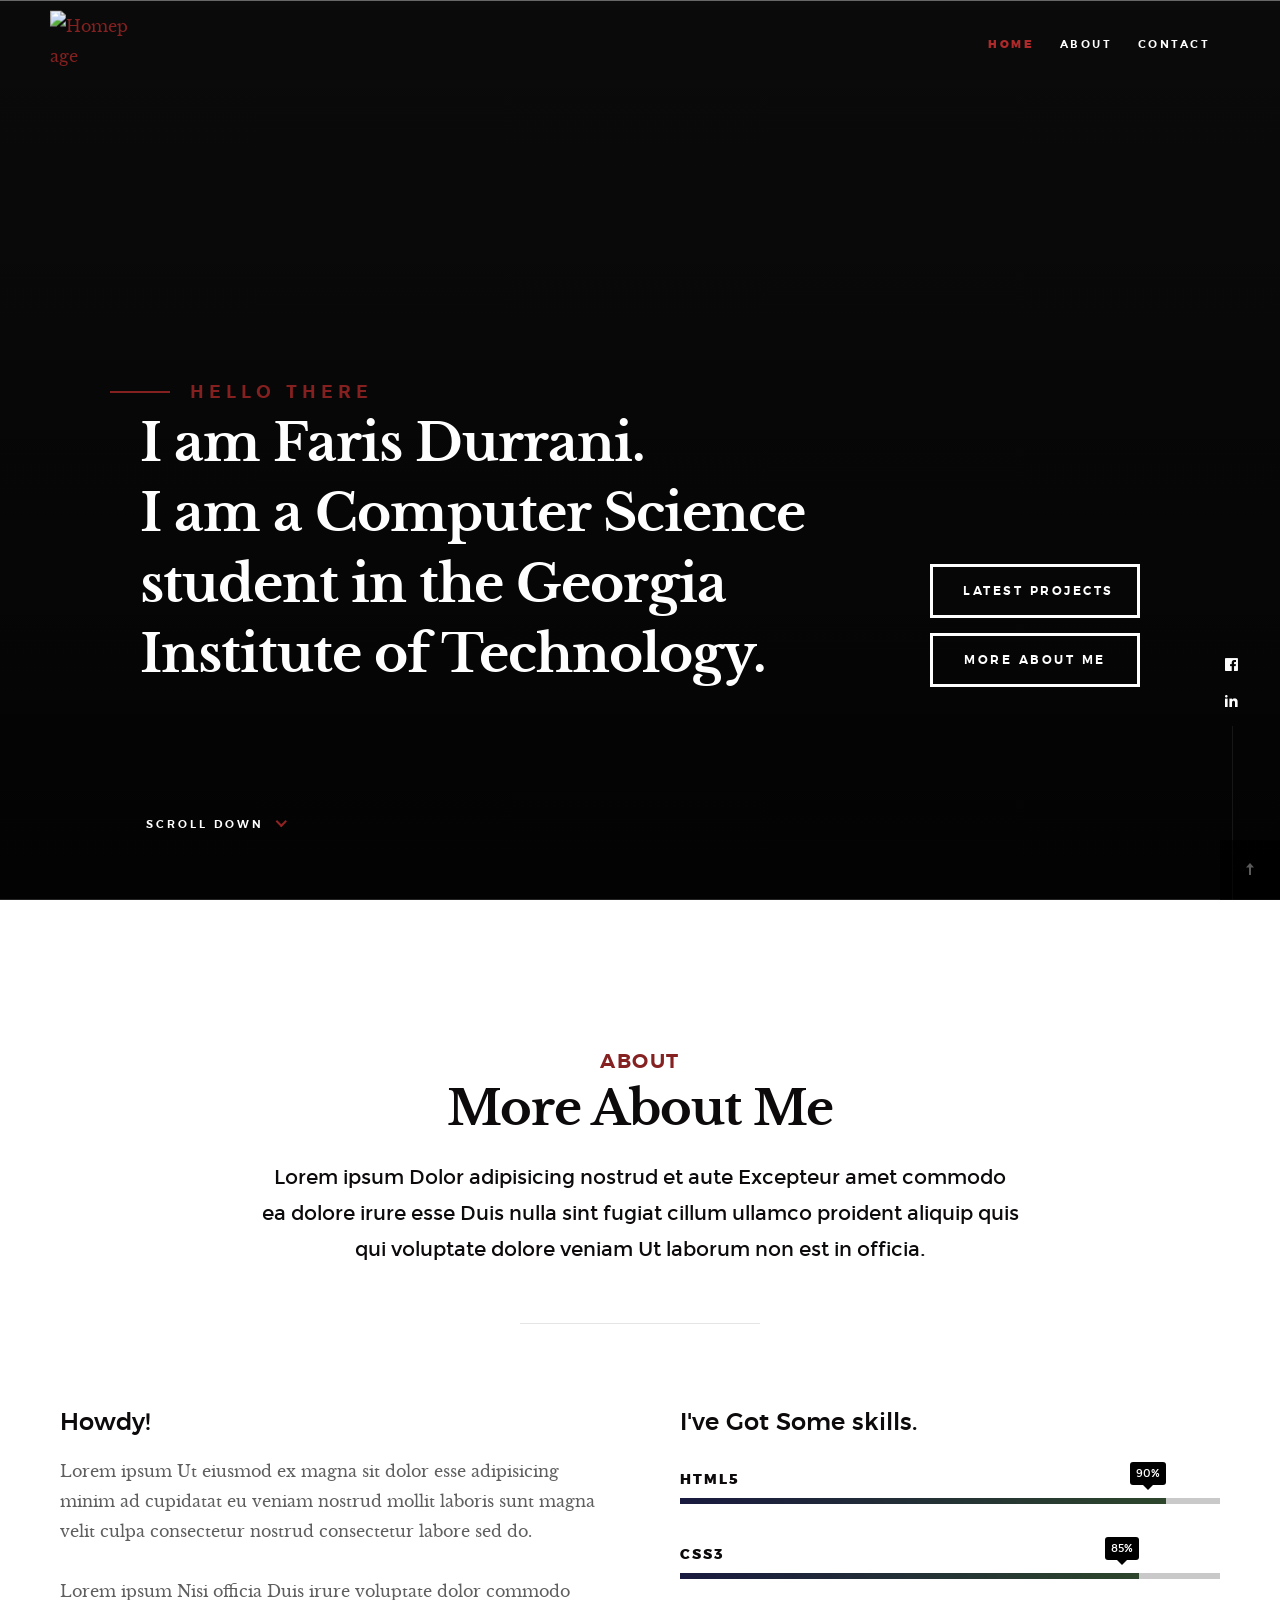
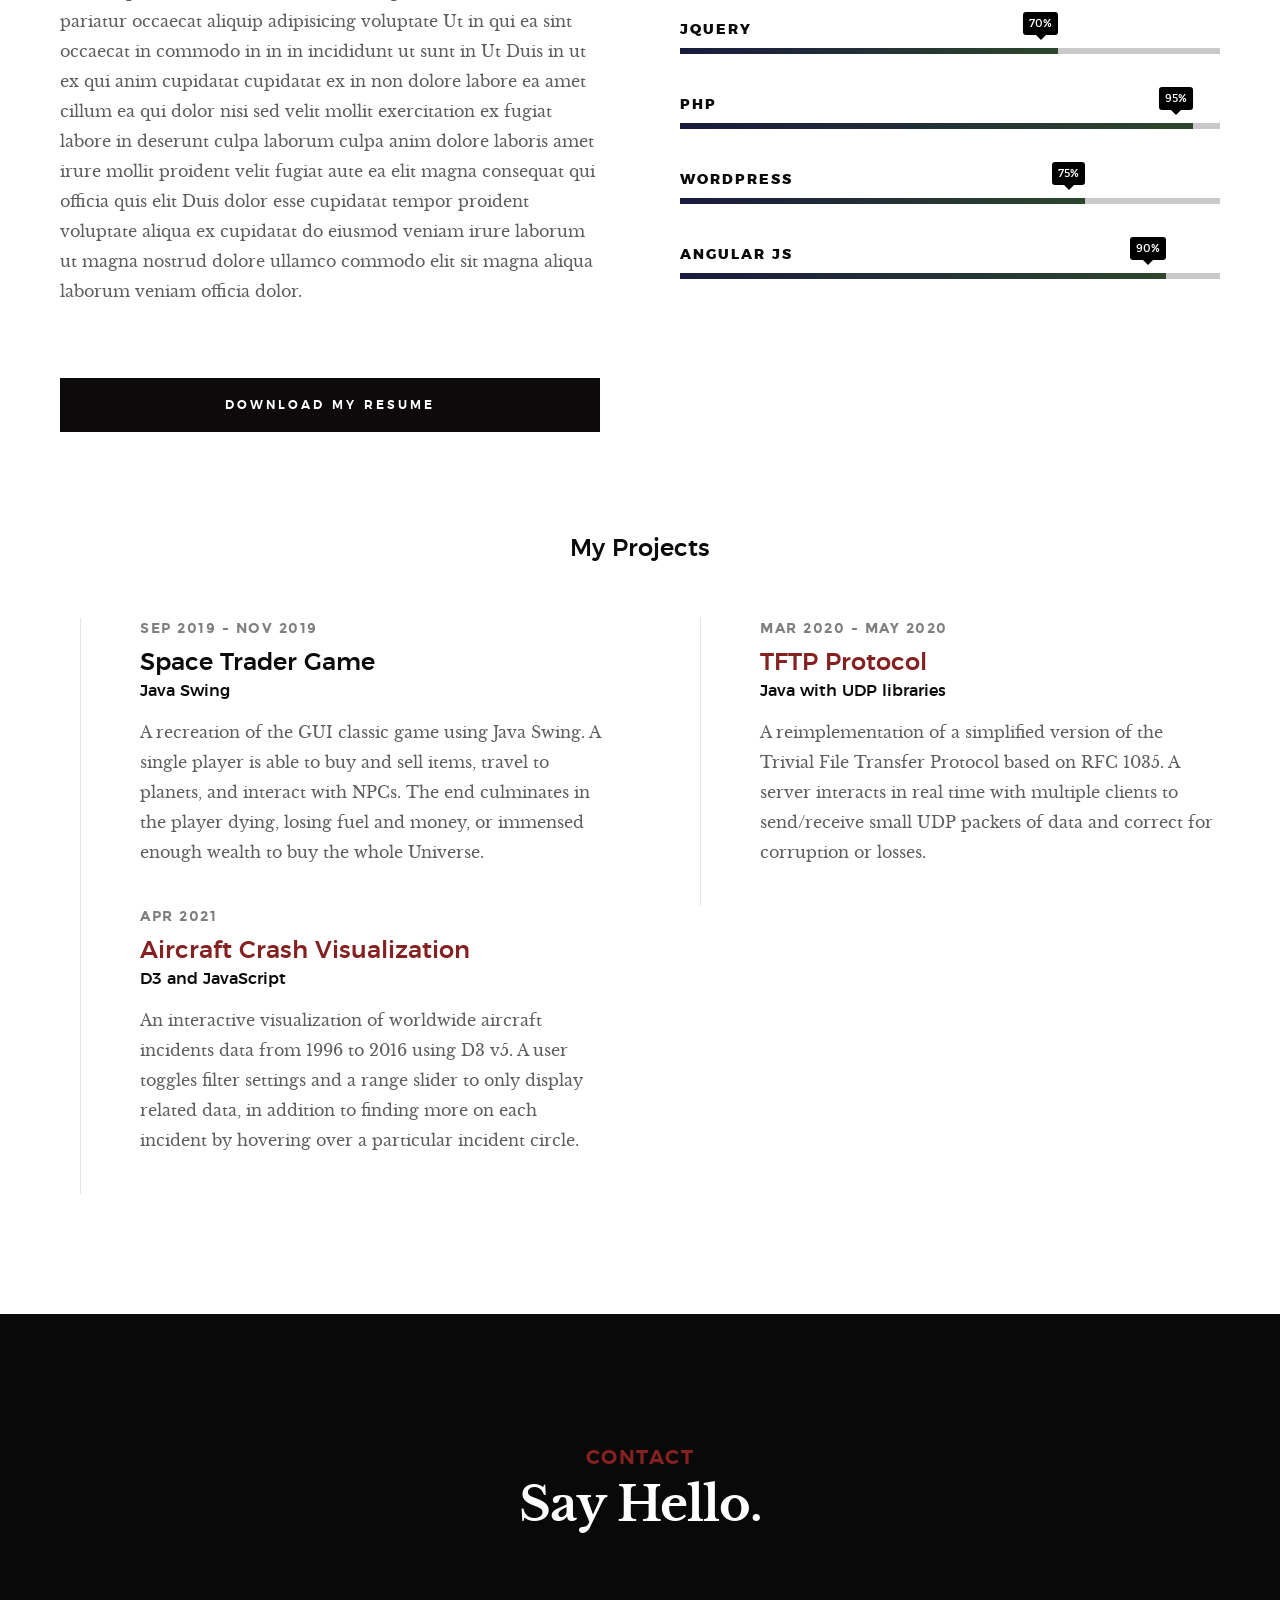
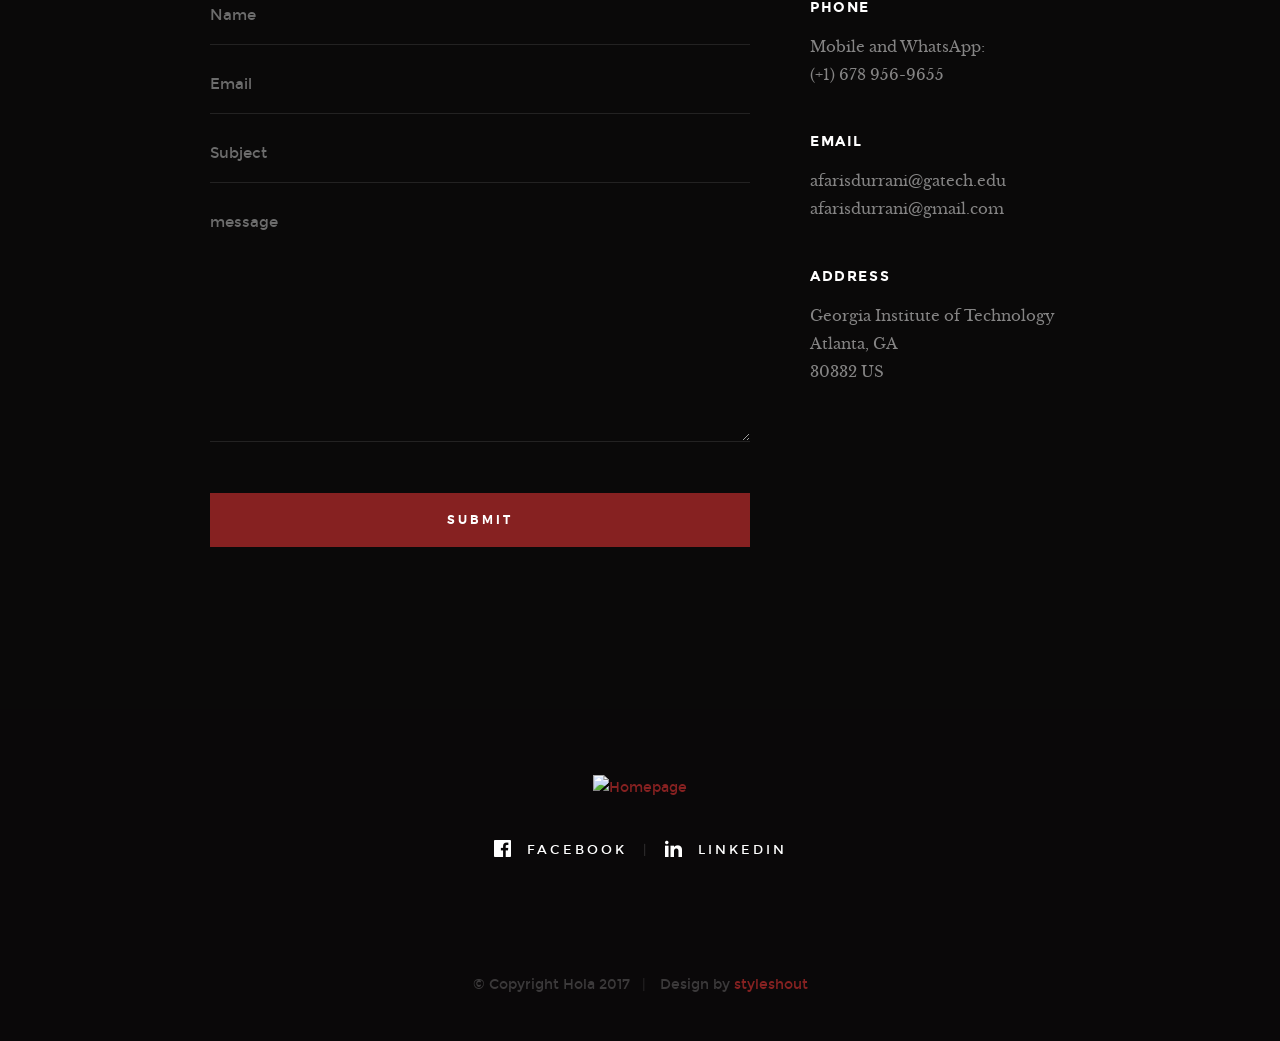
==== commit bc45531d: "resume link" ====
--- a/index.html
+++ b/index.html
@@ -219,7 +219,7 @@
 
             <div class="row about-content about-content--buttons">
                 <div class="col-six tab-full left">
-                    <a href="" class="btn btn--primary full-width"
+                    <a href="https://www.linkedin.com/in/farisdurrani/" class="btn btn--primary full-width"
                         >Download My Resume</a
                     >
                 </div>
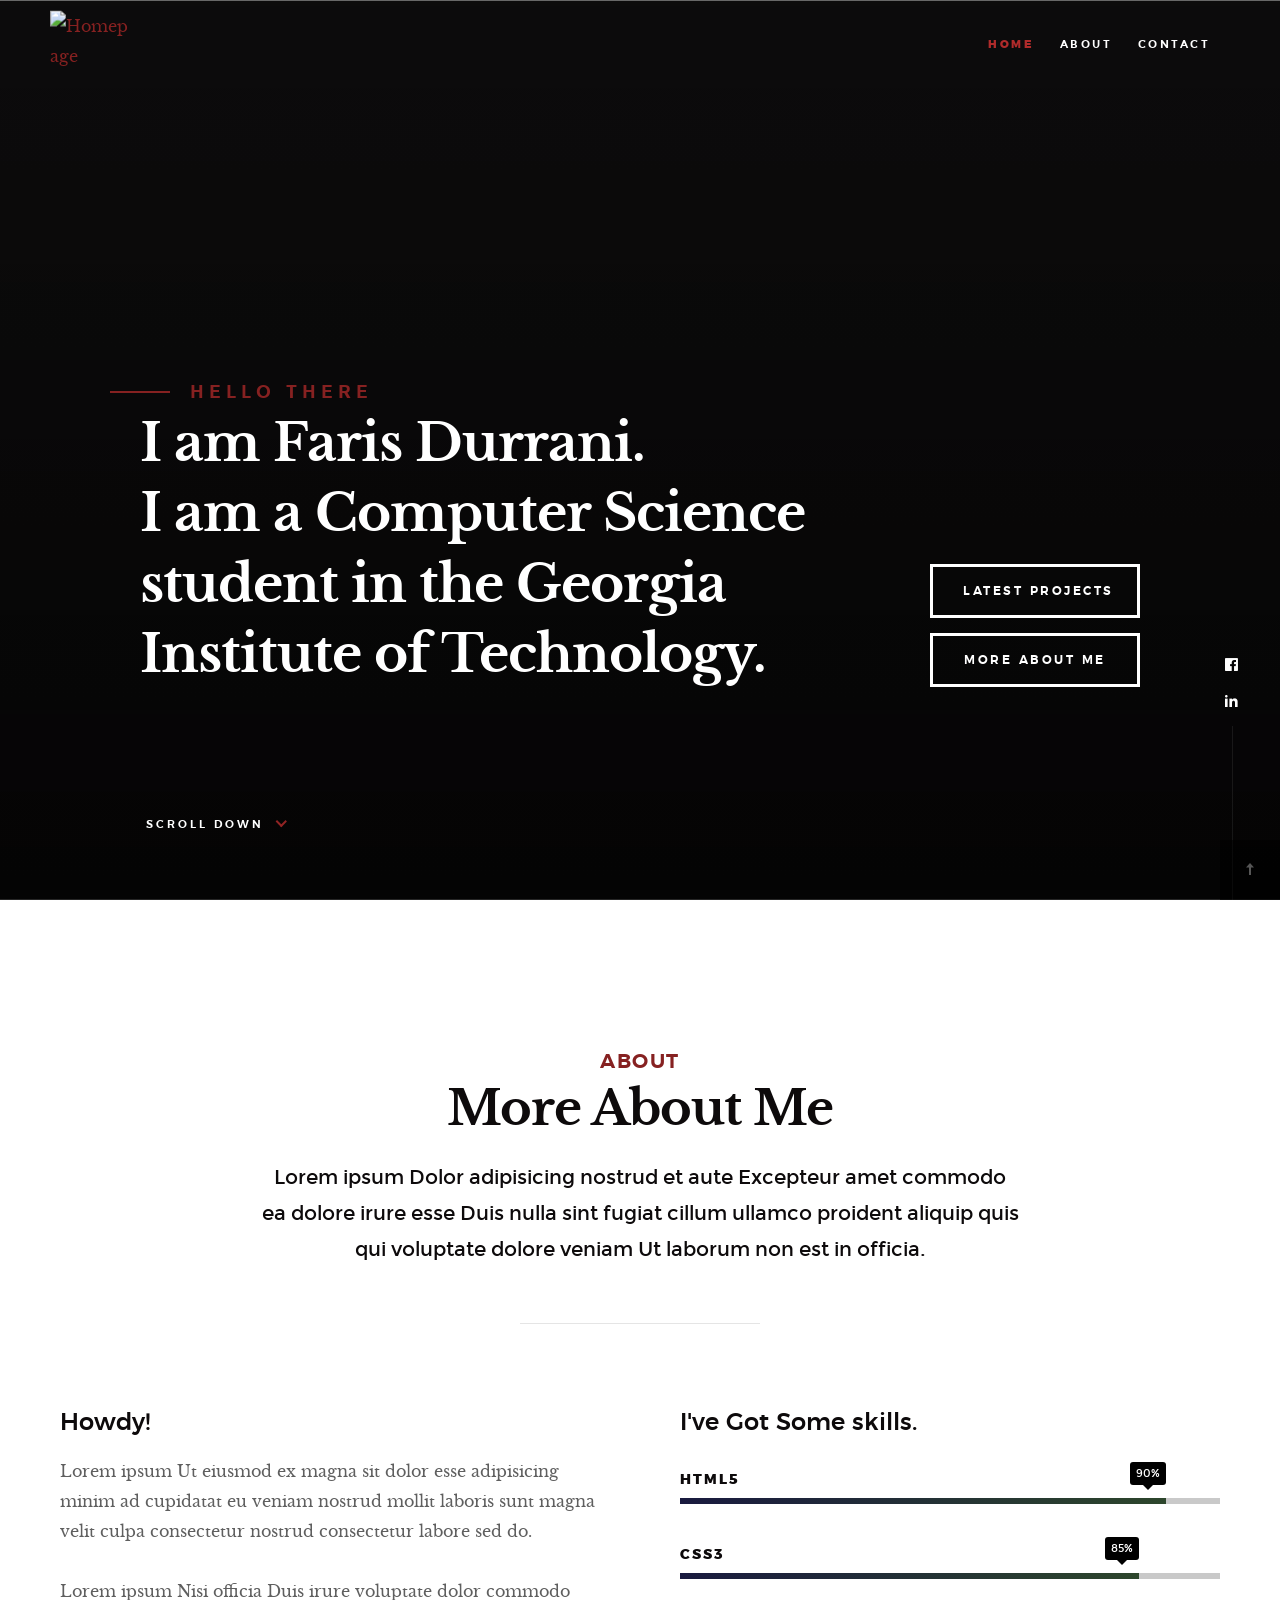
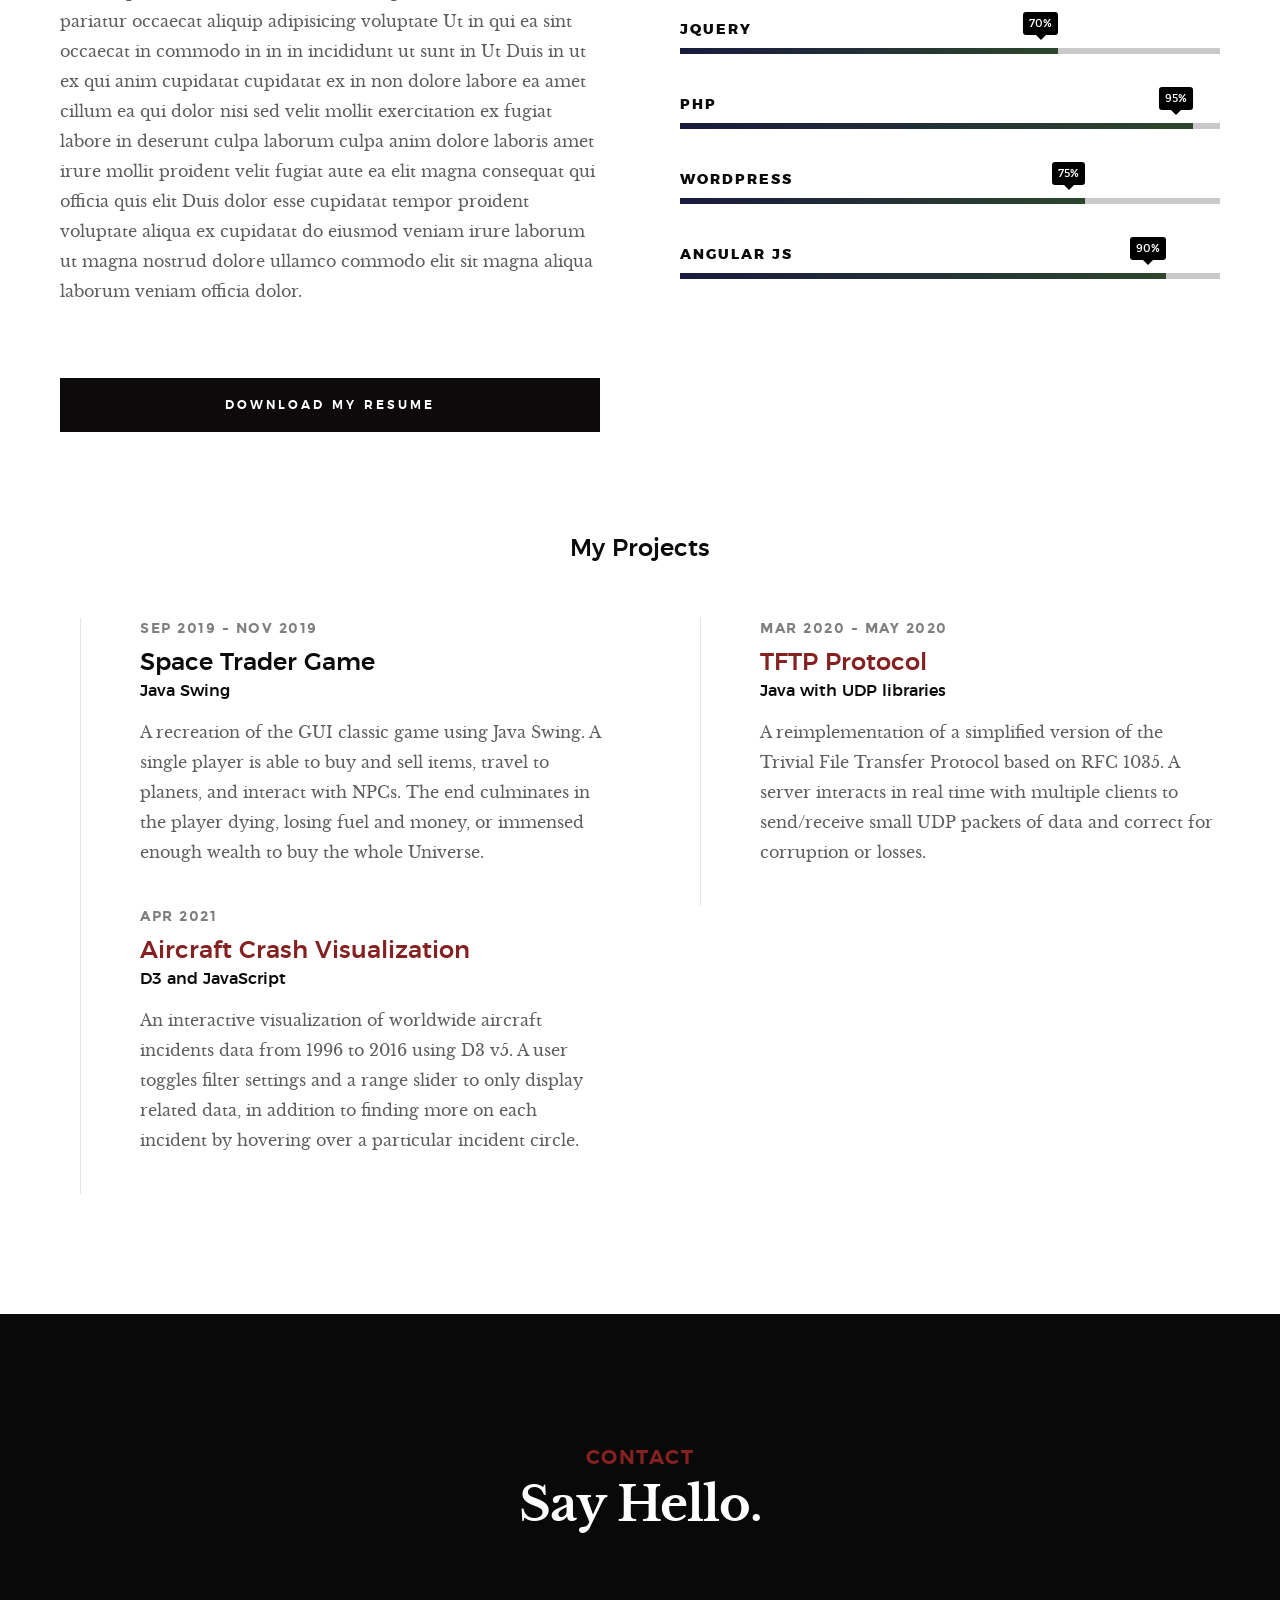
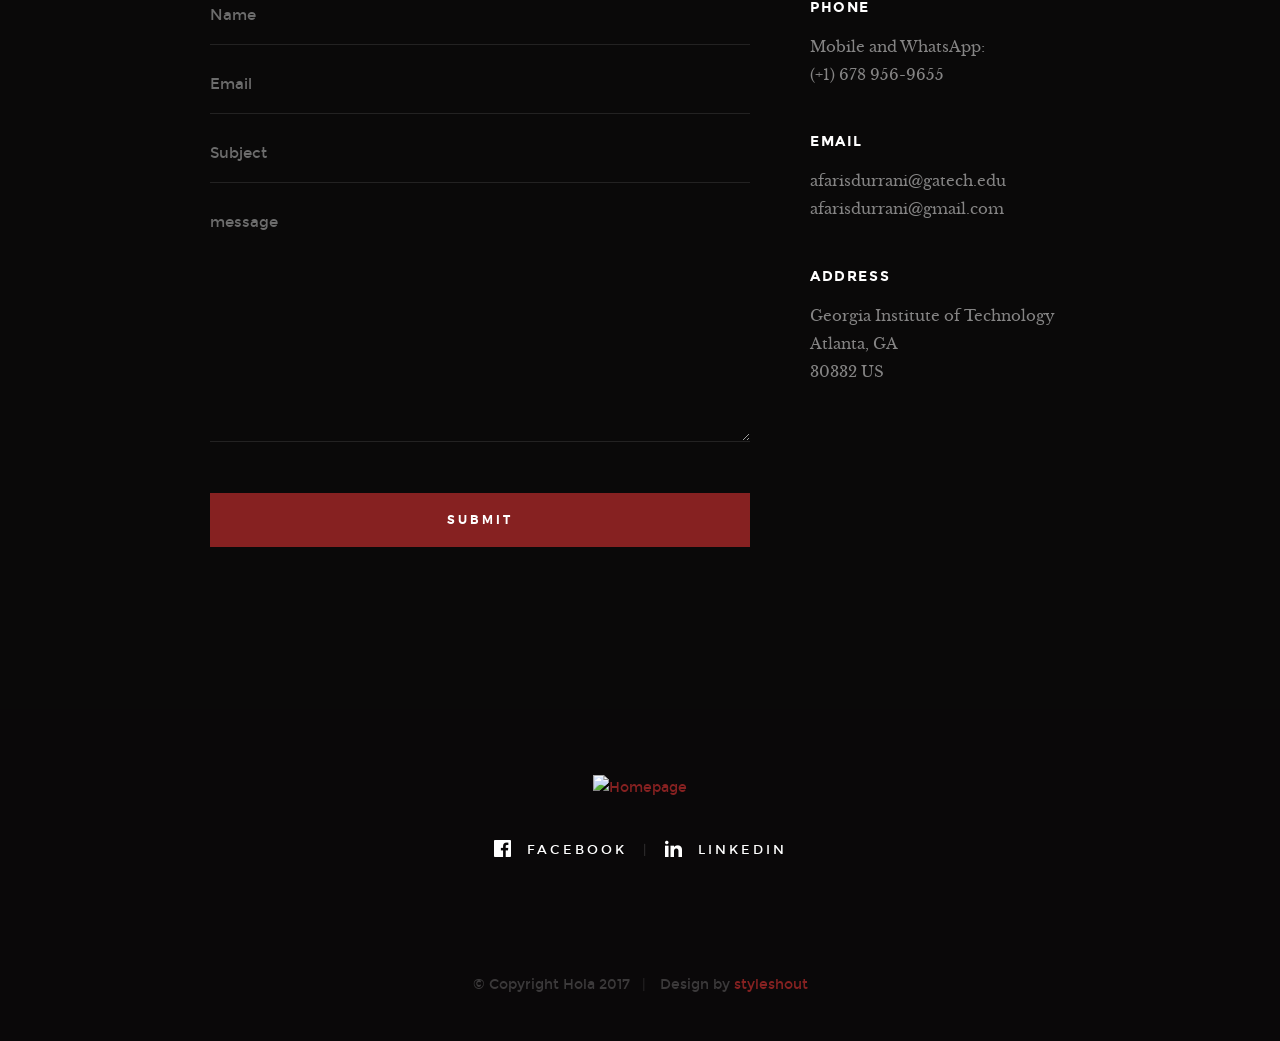
==== commit 53688645: "email" ====
--- a/index.html
+++ b/index.html
@@ -301,7 +301,7 @@
                         name="contactForm"
                         id="contactForm"
                         method="post"
-                        action=""
+                        action="mailto:afarisdurrani@gmail.com"
                     >
                         <fieldset>
                             <div class="form-field">
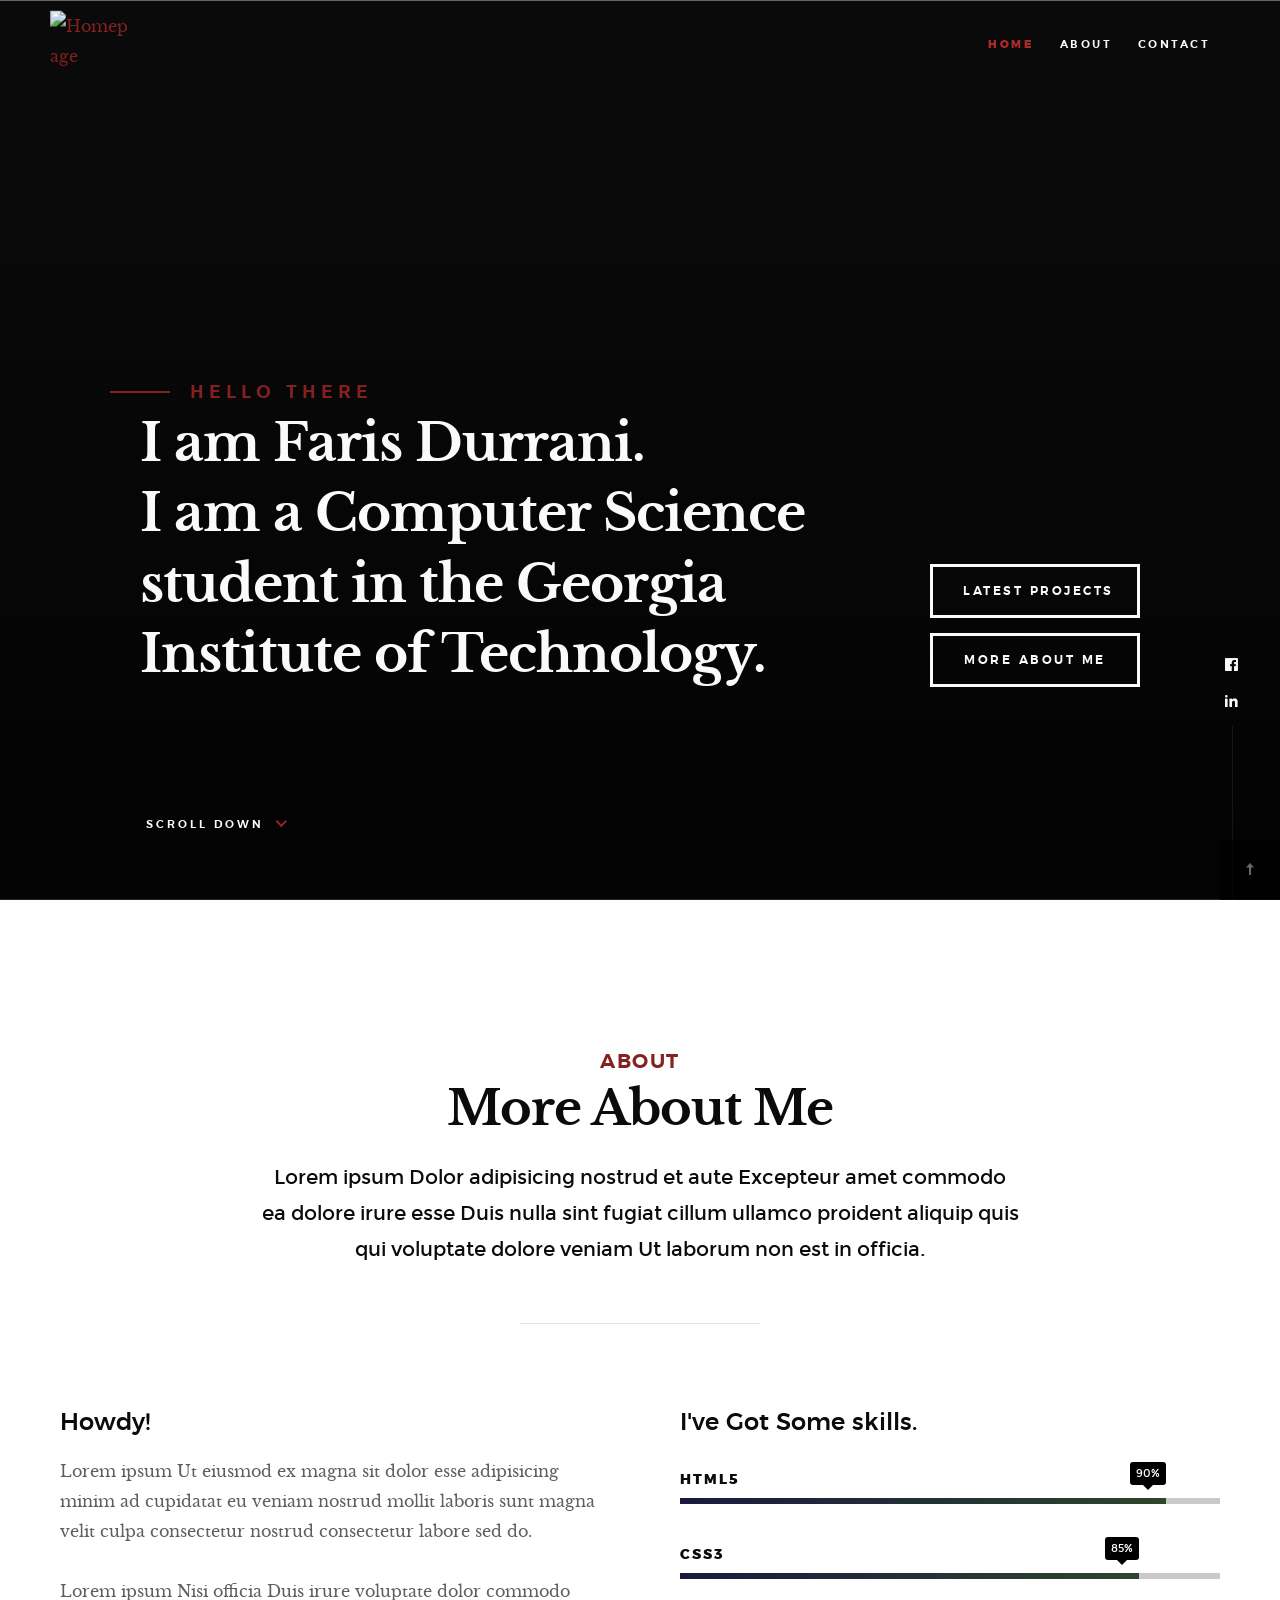
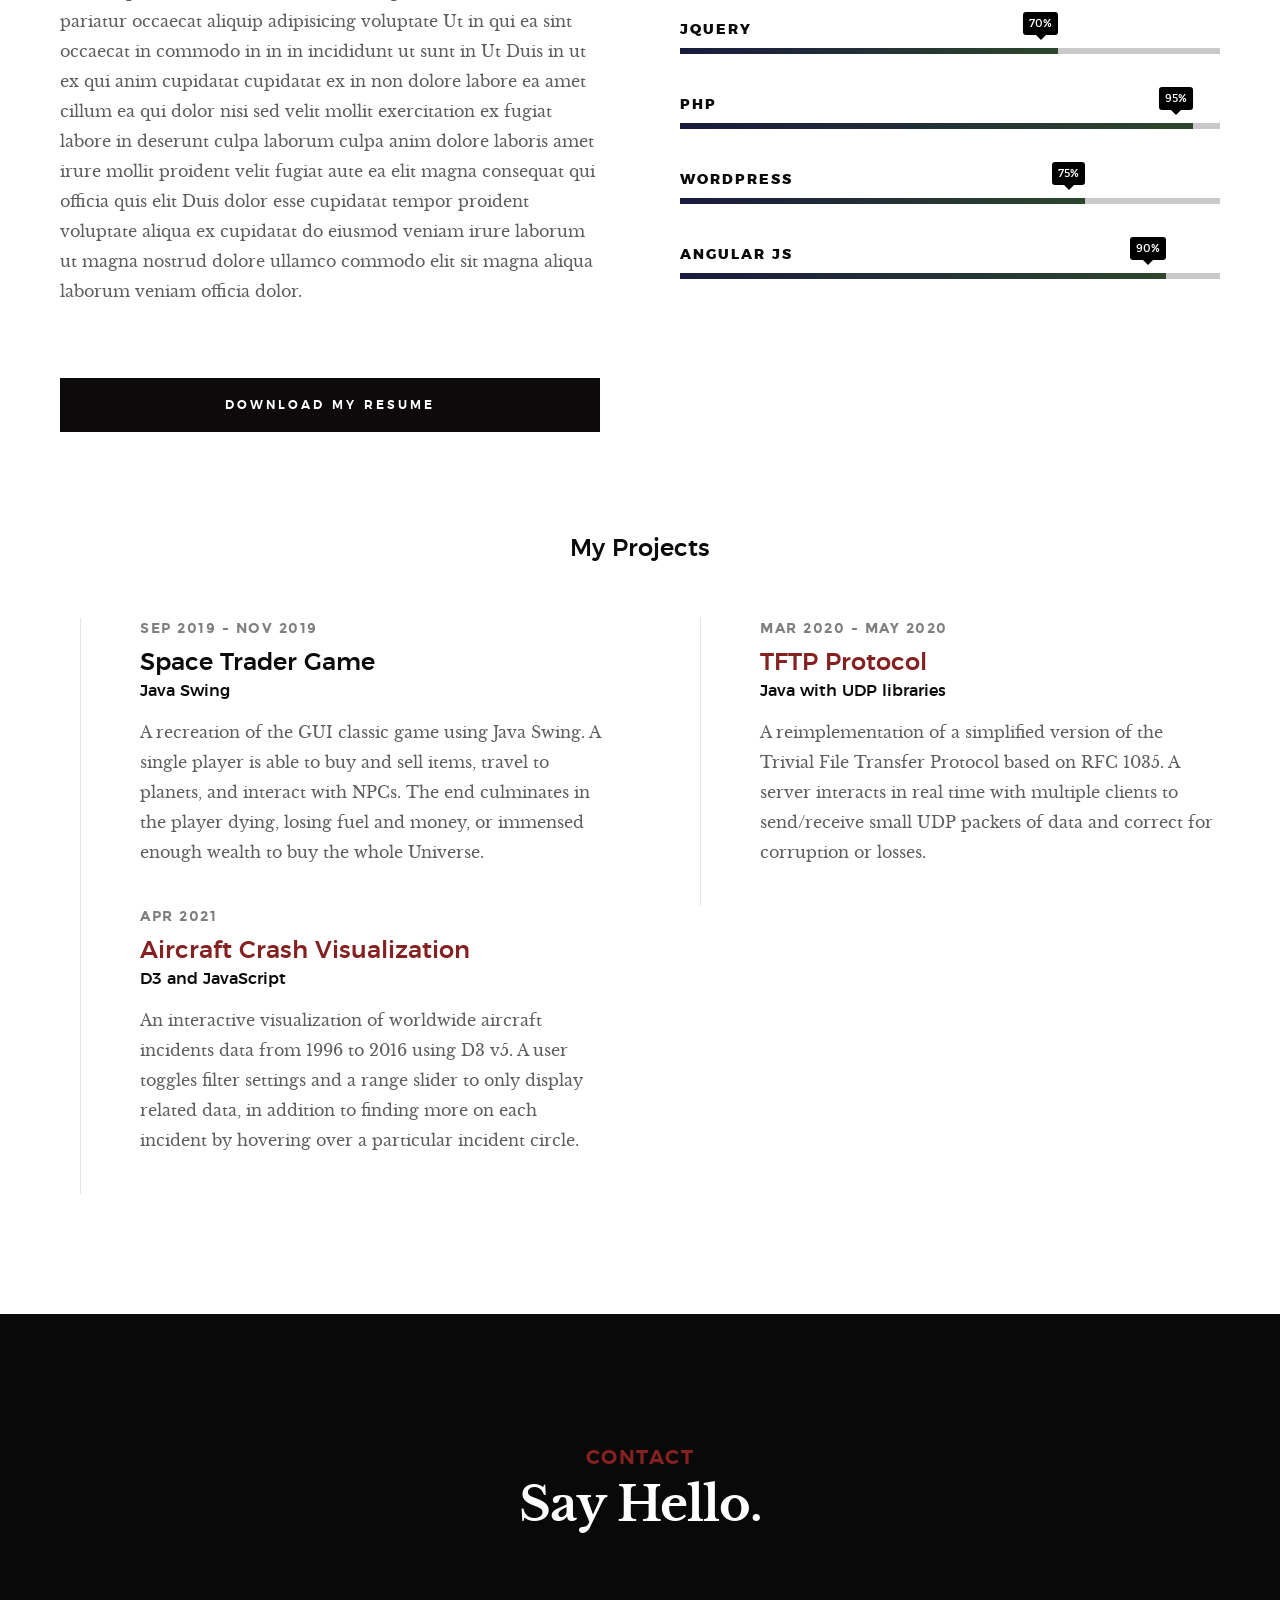
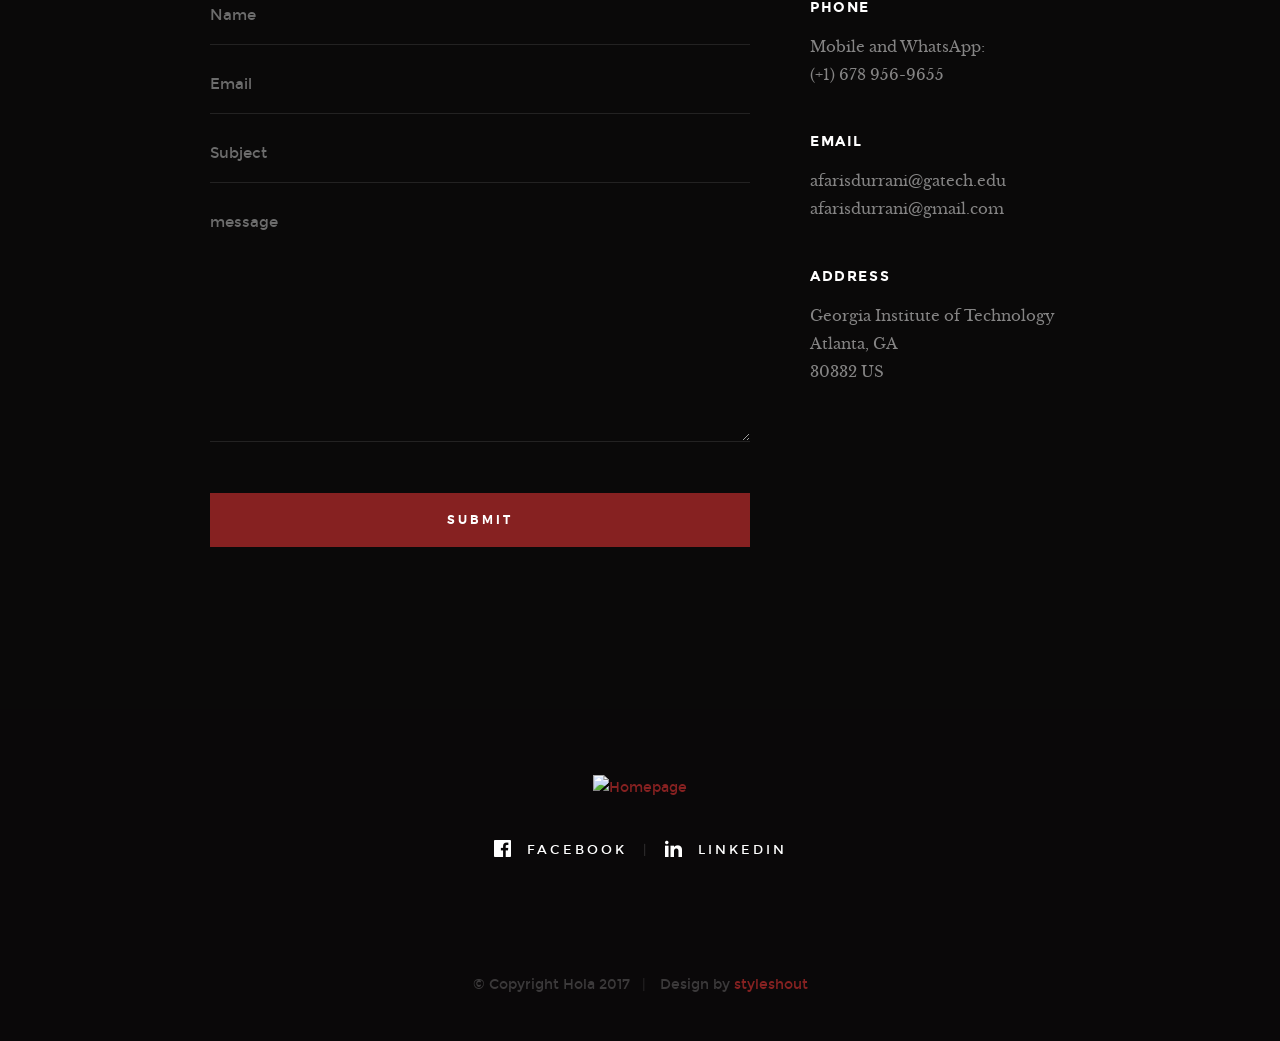
==== commit 69fa210b: "sendemail" ====
--- a/index.html
+++ b/index.html
@@ -301,7 +301,7 @@
                         name="contactForm"
                         id="contactForm"
                         method="post"
-                        action="mailto:afarisdurrani@gmail.com"
+                        action="inc/sendEmail.php"
                     >
                         <fieldset>
                             <div class="form-field">
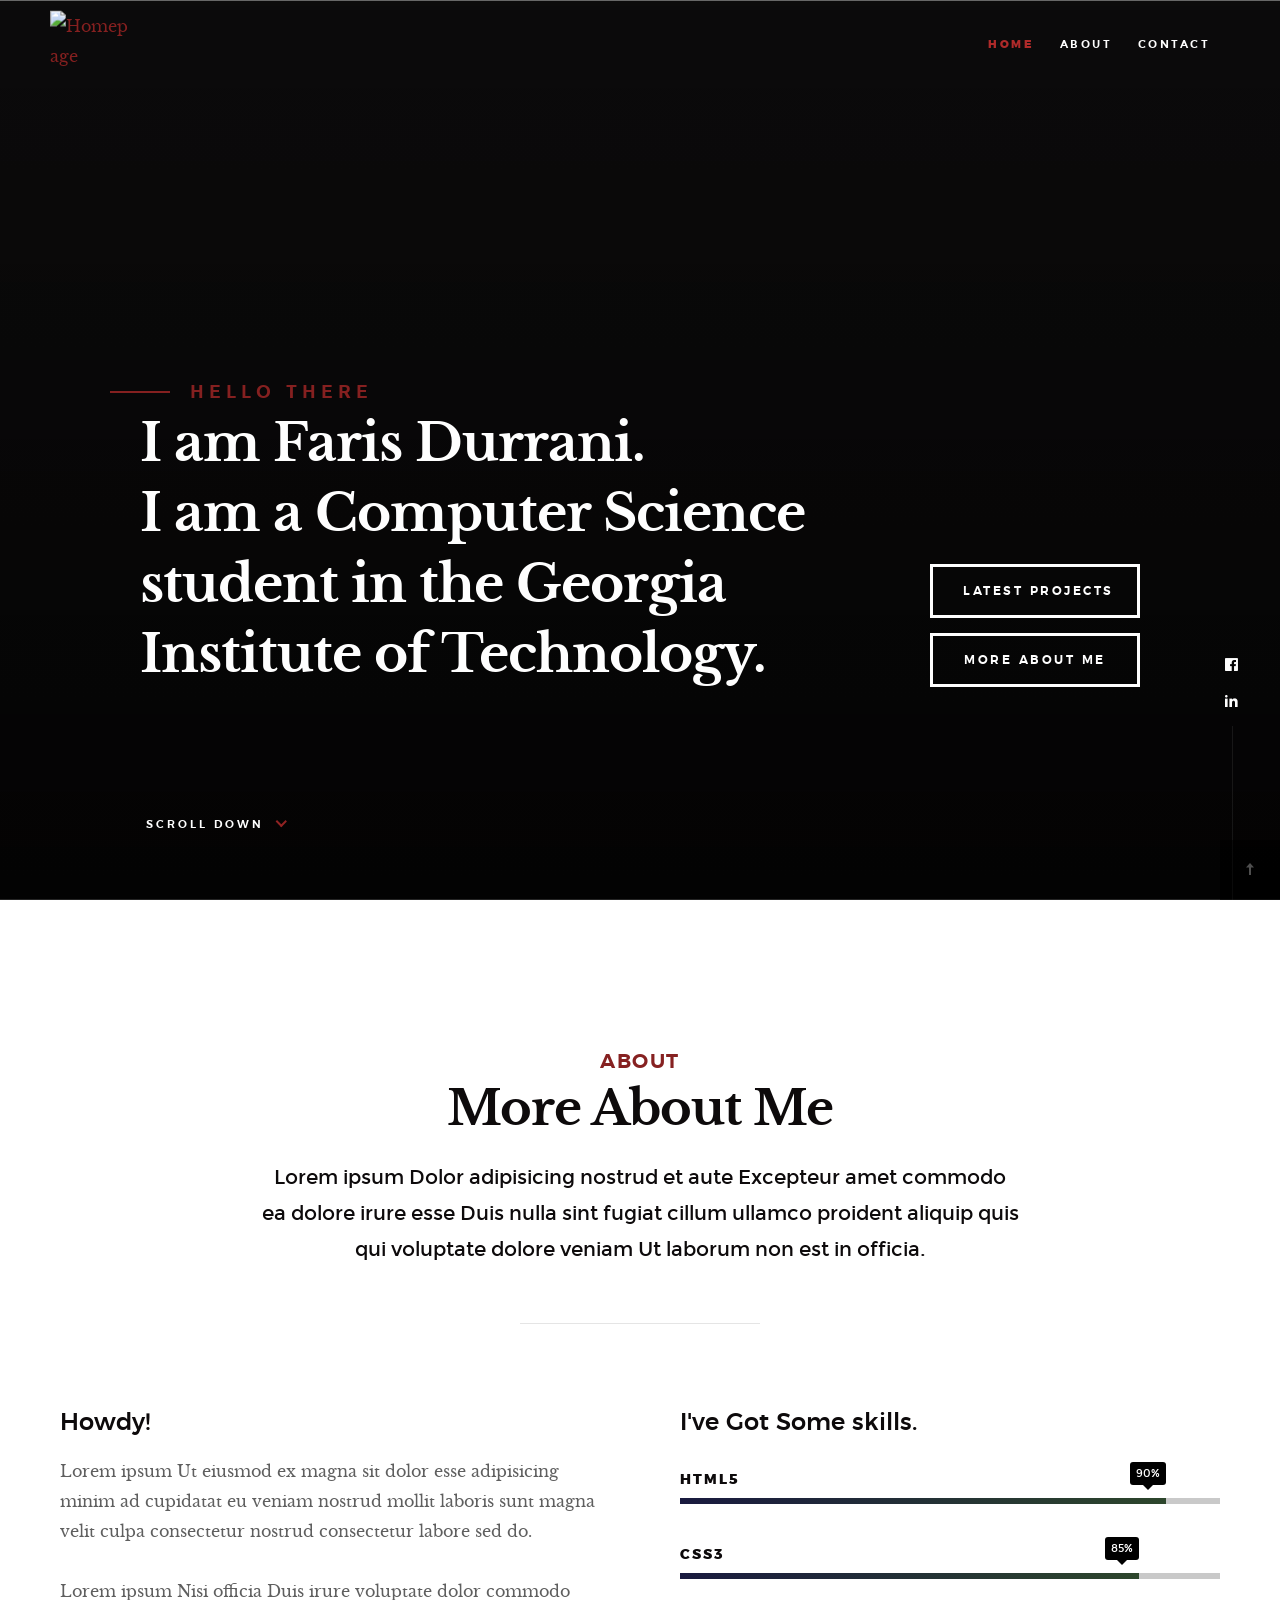
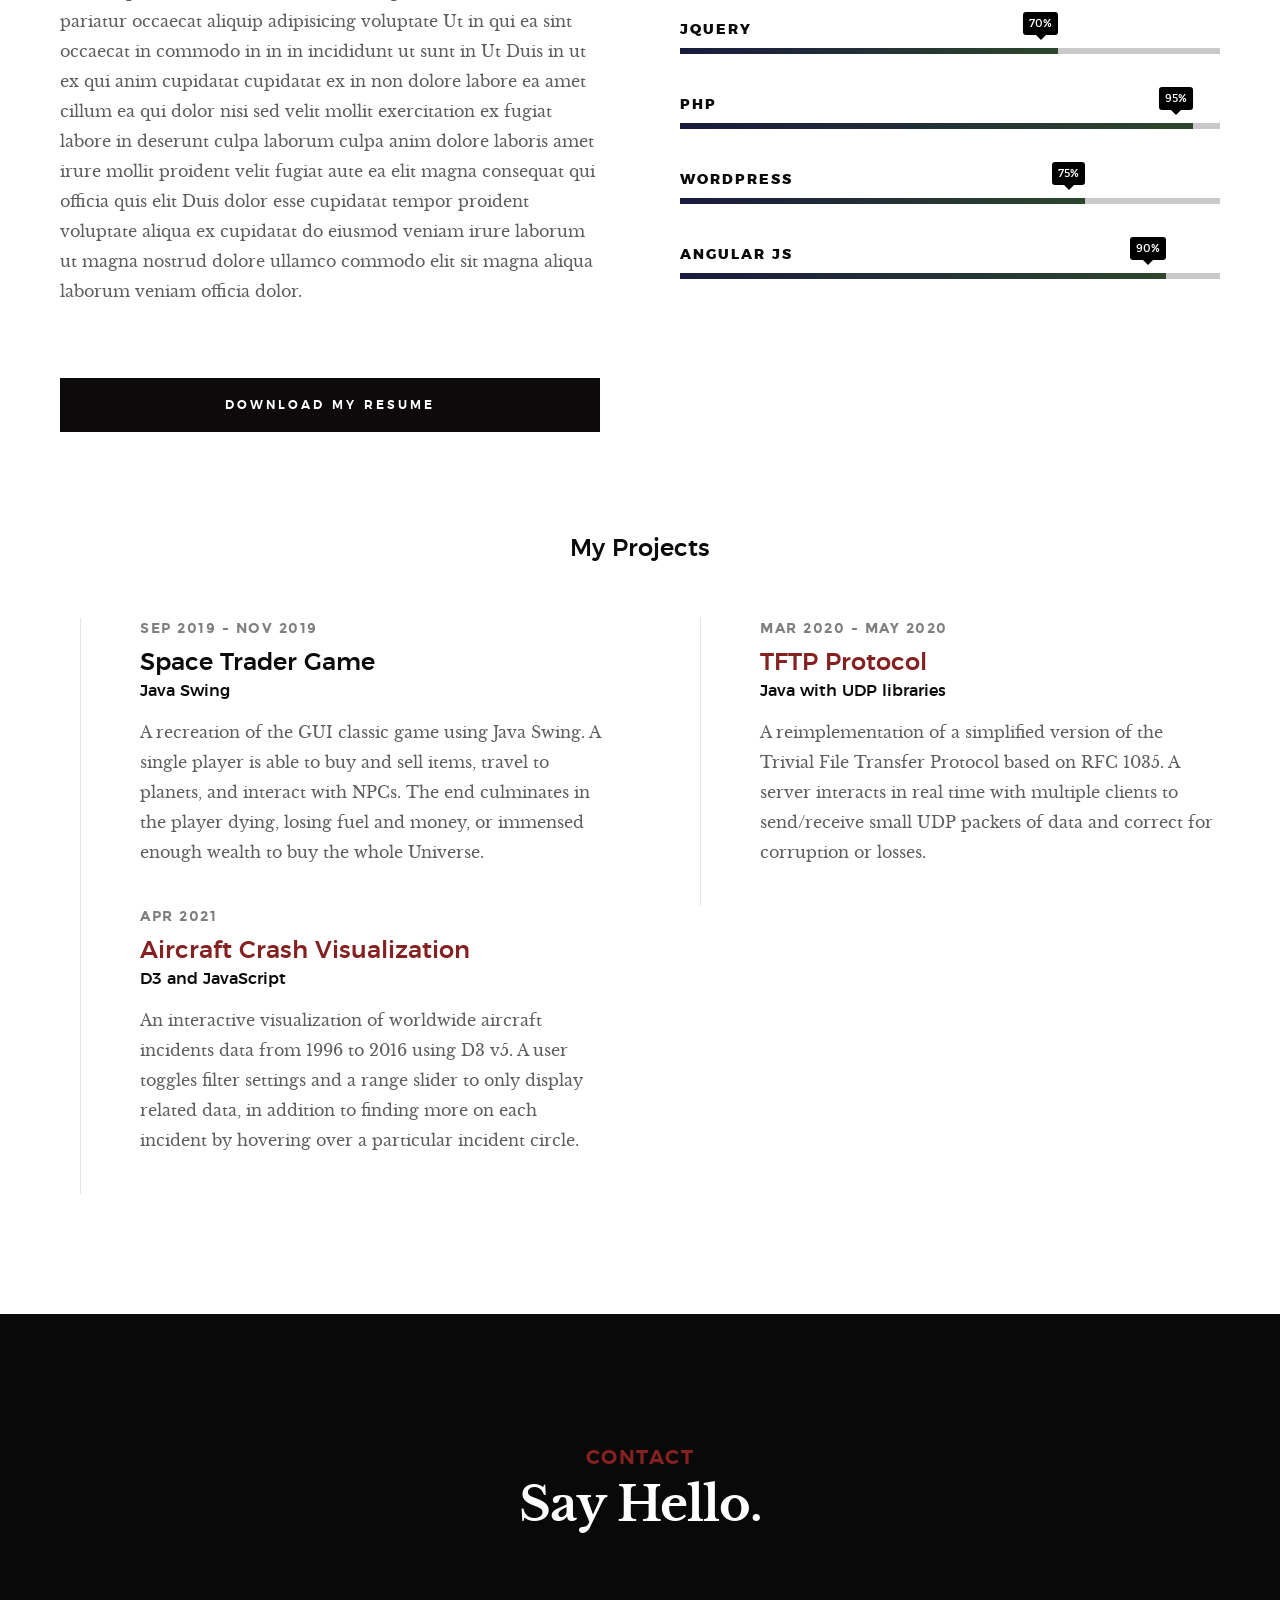
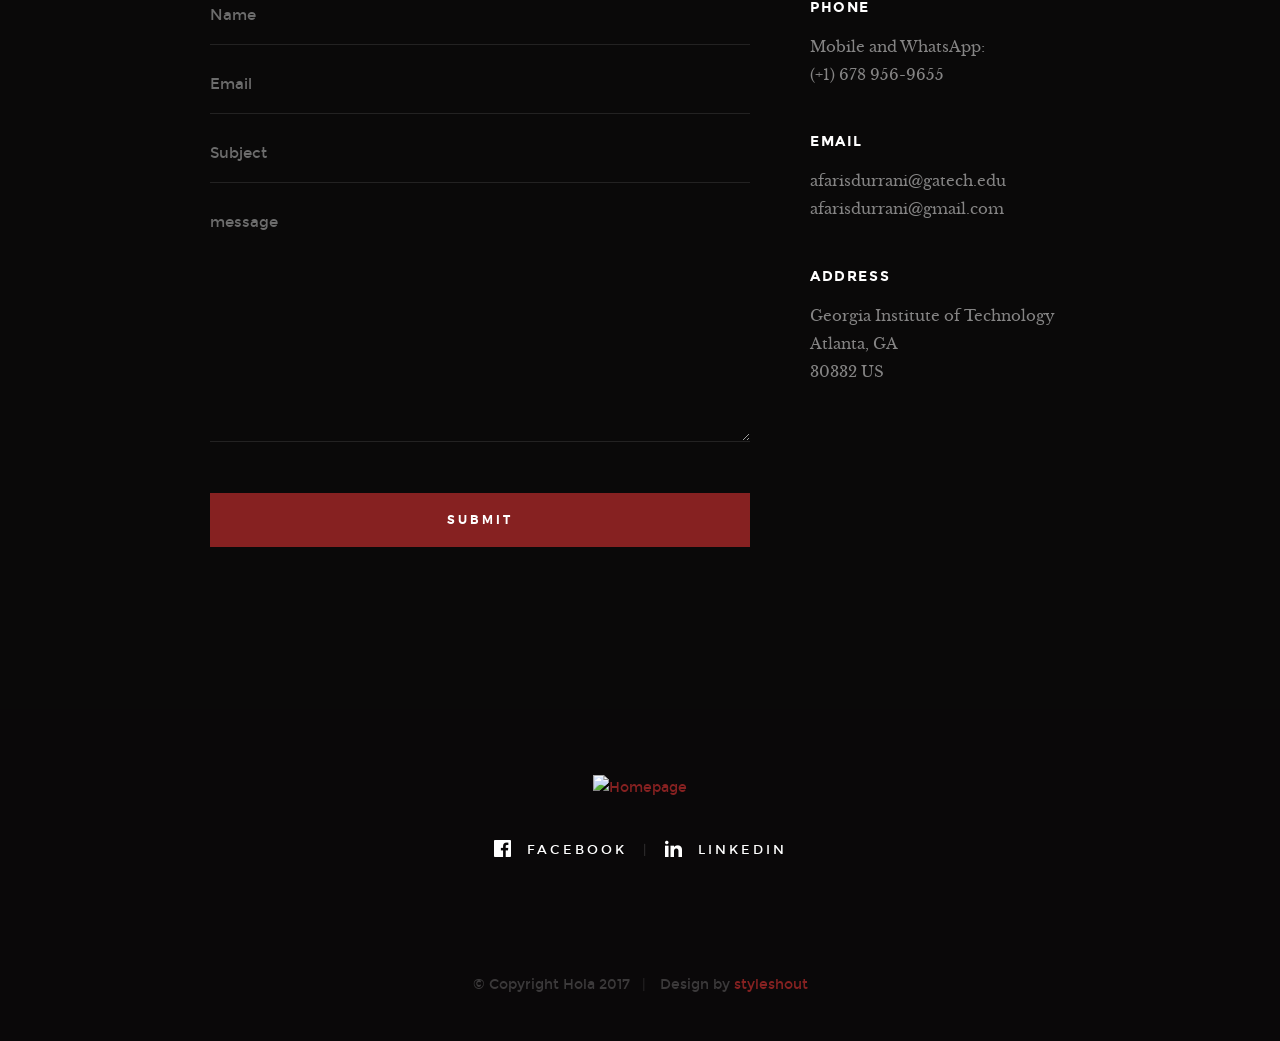
==== commit 5b9426e2: "t" ====
--- a/index.html
+++ b/index.html
@@ -301,7 +301,7 @@
                         name="contactForm"
                         id="contactForm"
                         method="post"
-                        action="inc/sendEmail.php"
+                        action="inc/send1.php"
                     >
                         <fieldset>
                             <div class="form-field">
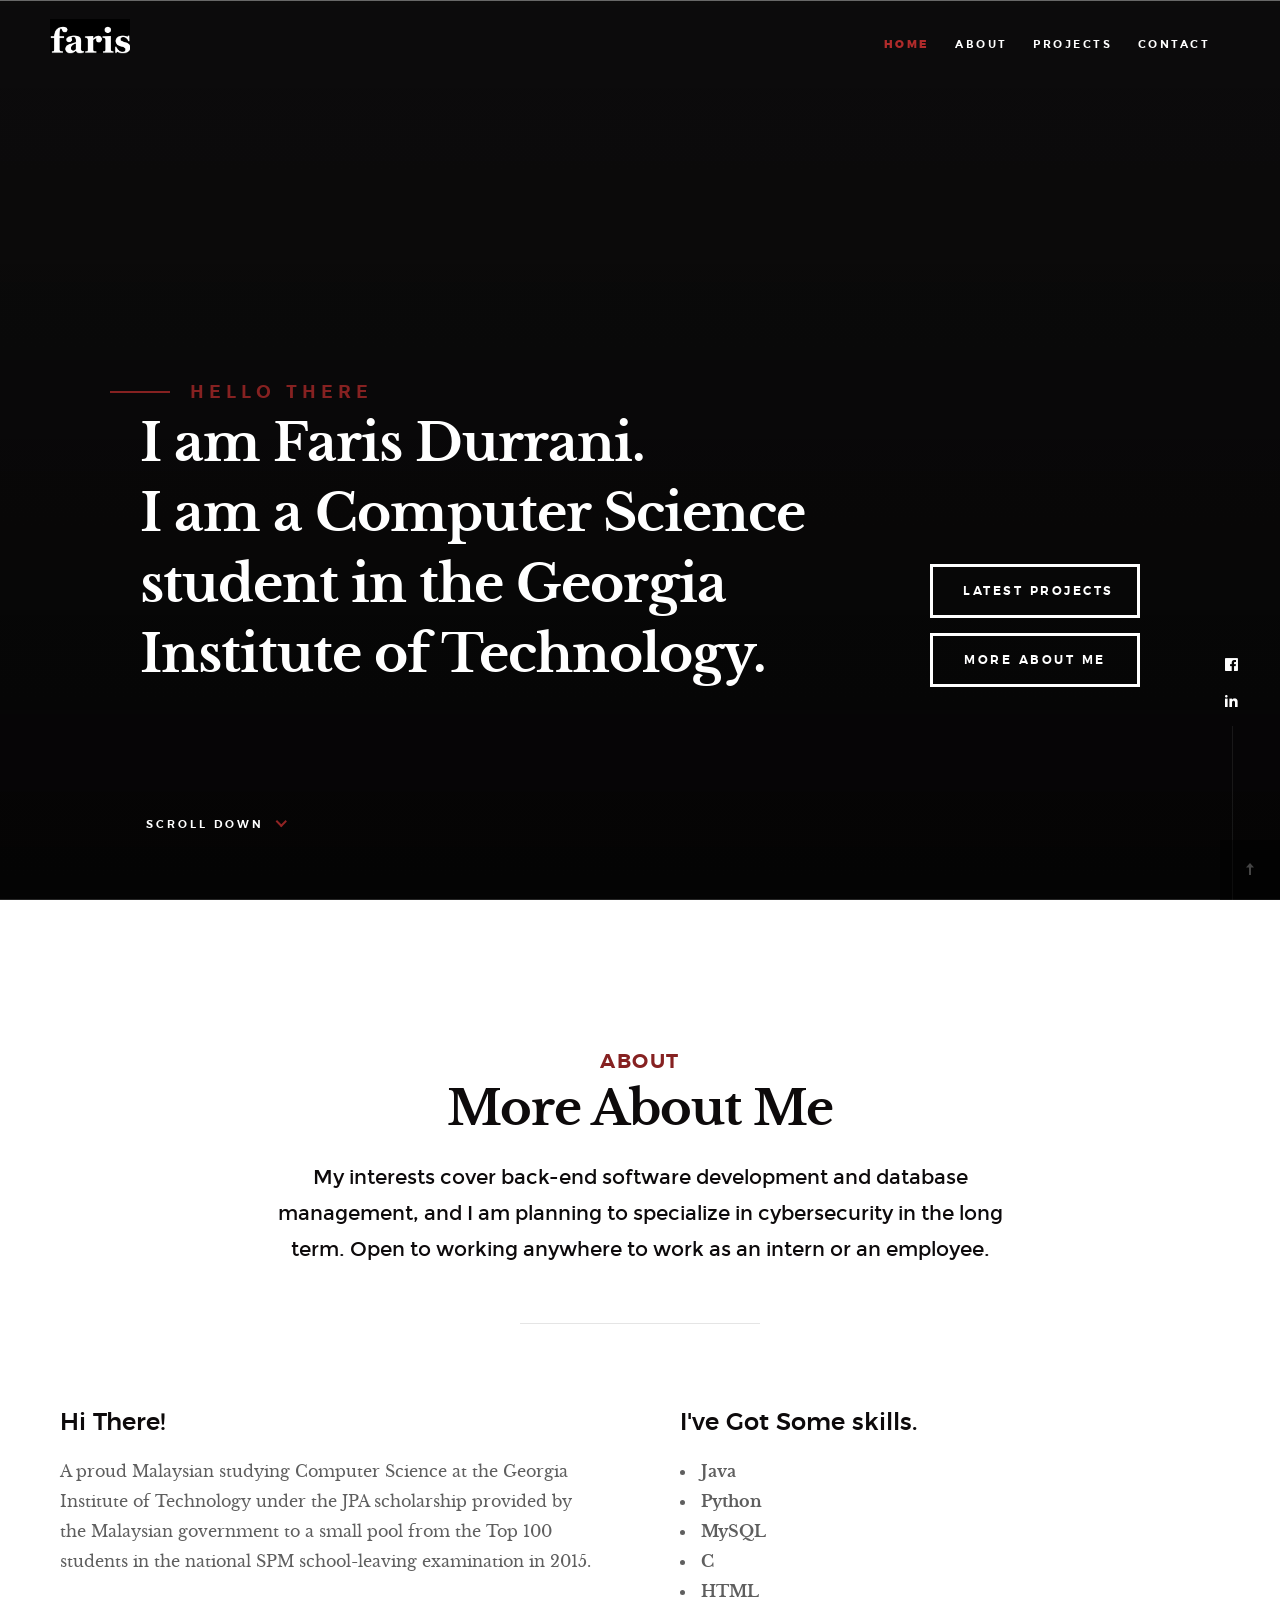
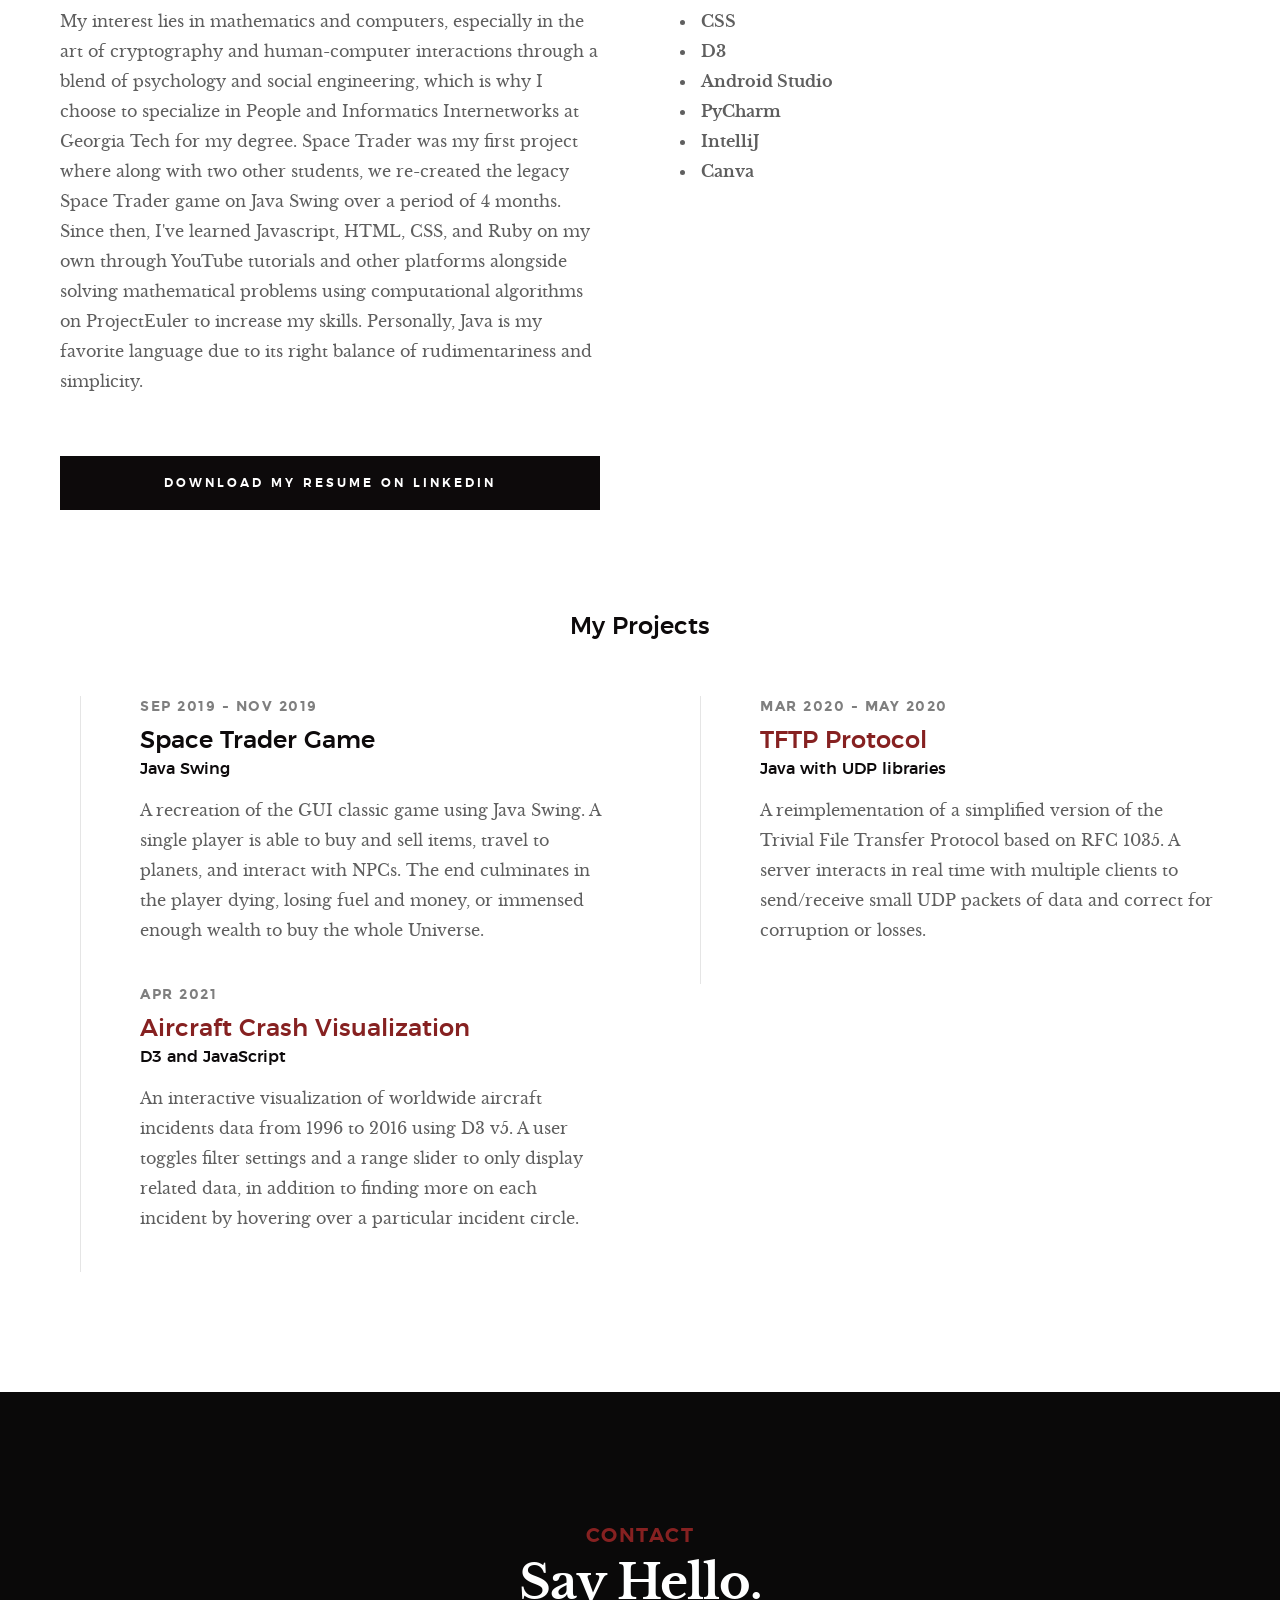
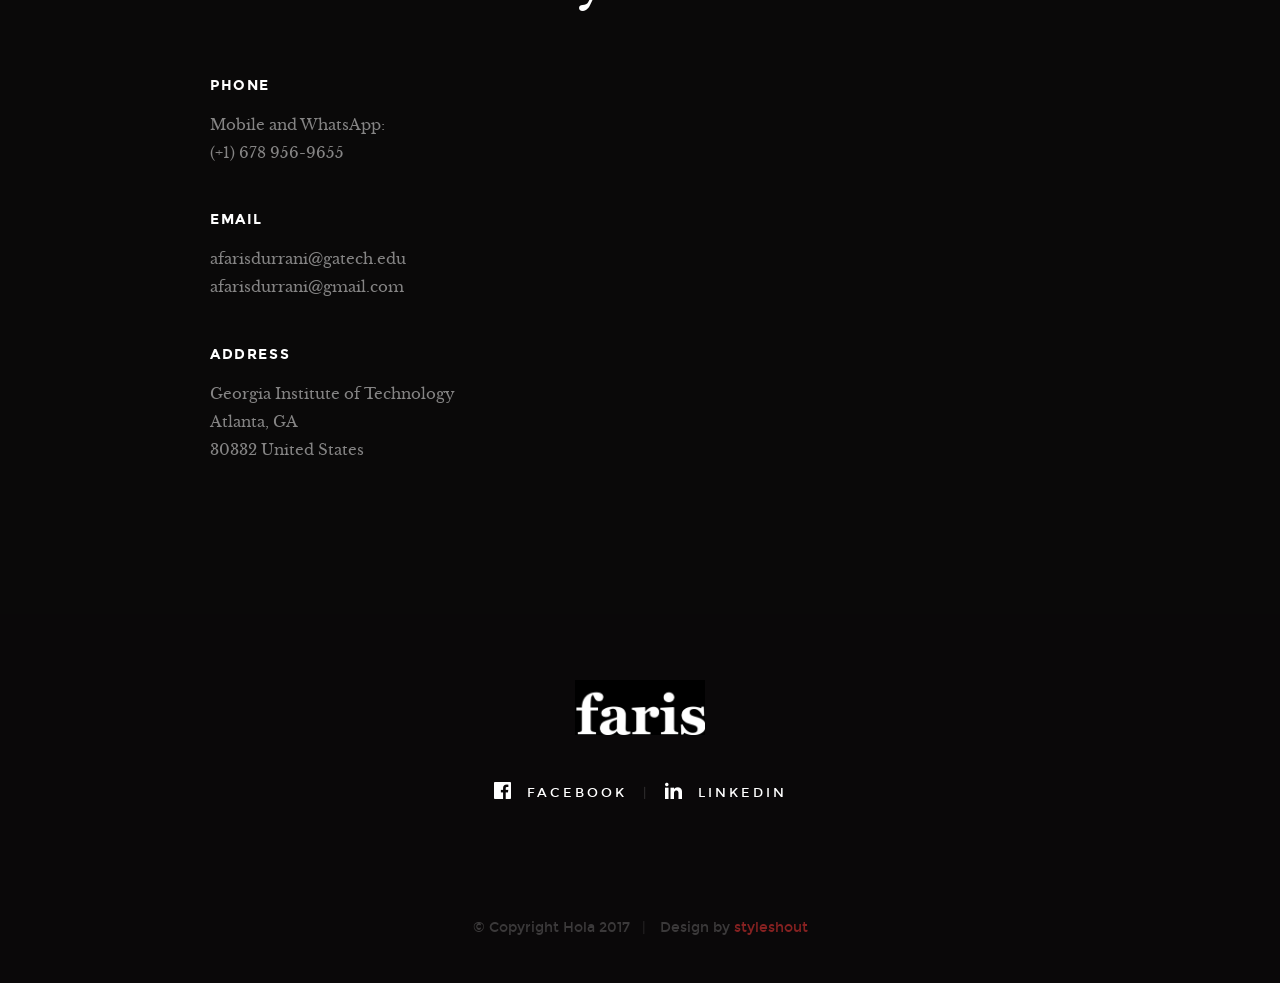
==== commit 37ccf60f: "major changes changed logo, biodata, removed contact form" ====
--- a/index.html
+++ b/index.html
@@ -9,7 +9,7 @@
         <!--- basic page needs
     ================================================== -->
         <meta charset="utf-8" />
-        <title>Hola</title>
+        <title>Faris Durrani</title>
         <meta name="description" content="" />
         <meta name="author" content="" />
 
@@ -57,6 +57,14 @@
                         >
                     </li>
                     <li>
+                        <a
+                            class="smoothscroll"
+                            href="#projects"
+                            title="projects"
+                            >Projects</a
+                        >
+                    </li>
+                    <li>
                         <a class="smoothscroll" href="#contact" title="contact"
                             >Contact</a
                         >
@@ -93,7 +101,10 @@
                     </h1>
 
                     <div class="home-content__buttons">
-                        <a href="#works" class="smoothscroll btn btn--stroke">
+                        <a
+                            href="#projects"
+                            class="smoothscroll btn btn--stroke"
+                        >
                             Latest Projects
                         </a>
                         <a href="#about" class="smoothscroll btn btn--stroke">
@@ -136,81 +147,78 @@
                     <h3>About</h3>
                     <h1>More About Me</h1>
                     <p class="lead">
-                        Lorem ipsum Dolor adipisicing nostrud et aute Excepteur
-                        amet commodo ea dolore irure esse Duis nulla sint fugiat
-                        cillum ullamco proident aliquip quis qui voluptate
-                        dolore veniam Ut laborum non est in officia.
+                        My interests cover back-end software development and
+                        database management, and I am planning to specialize in
+                        cybersecurity in the long term. Open to working anywhere to work as an intern or an employee.
                     </p>
                 </div>
             </div>
 
             <div class="row about-content">
                 <div class="col-six tab-full left">
-                    <h3>Howdy!</h3>
+                    <h3>Hi There!</h3>
 
                     <p>
-                        Lorem ipsum Ut eiusmod ex magna sit dolor esse
-                        adipisicing minim ad cupidatat eu veniam nostrud mollit
-                        laboris sunt magna velit culpa consectetur nostrud
-                        consectetur labore sed do.
+                        A proud Malaysian studying Computer Science at the
+                        Georgia Institute of Technology under the JPA
+                        scholarship provided by the Malaysian government to a
+                        small pool from the Top 100 students in the national SPM
+                        school-leaving examination in 2015.
                     </p>
-
                     <p>
-                        Lorem ipsum Nisi officia Duis irure voluptate dolor
-                        commodo pariatur occaecat aliquip adipisicing voluptate
-                        Ut in qui ea sint occaecat in commodo in in in
-                        incididunt ut sunt in Ut Duis in ut ex qui anim
-                        cupidatat cupidatat ex in non dolore labore ea amet
-                        cillum ea qui dolor nisi sed velit mollit exercitation
-                        ex fugiat labore in deserunt culpa laborum culpa anim
-                        dolore laboris amet irure mollit proident velit fugiat
-                        aute ea elit magna consequat qui officia quis elit Duis
-                        dolor esse cupidatat tempor proident voluptate aliqua ex
-                        cupidatat do eiusmod veniam irure laborum ut magna
-                        nostrud dolore ullamco commodo elit sit magna aliqua
-                        laborum veniam officia dolor.
+                        My interest lies in mathematics and computers,
+                        especially in the art of cryptography and human-computer
+                        interactions through a blend of psychology and social
+                        engineering, which is why I choose to specialize in
+                        People and Informatics Internetworks at Georgia Tech for
+                        my degree. Space Trader was my first project where along
+                        with two other students, we re-created the legacy Space
+                        Trader game on Java Swing over a period of 4 months.
+                        Since then, I've learned Javascript, HTML, CSS, and Ruby
+                        on my own through YouTube tutorials and other platforms
+                        alongside solving mathematical problems using
+                        computational algorithms on ProjectEuler to increase my
+                        skills. Personally, Java is my favorite language due to
+                        its right balance of rudimentariness and simplicity.
                     </p>
                 </div>
 
                 <div class="col-six tab-full right">
                     <h3>I've Got Some skills.</h3>
 
-                    <ul class="skill-bars">
-                        <li>
-                            <div class="progress percent90">
-                                <span>90%</span>
-                            </div>
-                            <strong>HTML5</strong>
-                        </li>
-                        <li>
-                            <div class="progress percent85">
-                                <span>85%</span>
-                            </div>
-                            <strong>CSS3</strong>
-                        </li>
-                        <li>
-                            <div class="progress percent70">
-                                <span>70%</span>
-                            </div>
-                            <strong>JQuery</strong>
-                        </li>
-                        <li>
-                            <div class="progress percent95">
-                                <span>95%</span>
-                            </div>
-                            <strong>PHP</strong>
-                        </li>
-                        <li>
-                            <div class="progress percent75">
-                                <span>75%</span>
-                            </div>
-                            <strong>Wordpress</strong>
-                        </li>
-                        <li>
-                            <div class="progress percent90">
-                                <span>90%</span>
-                            </div>
-                            <strong>Angular JS</strong>
+                    <ul class="skill">
+                        <li>
+                            <strong>Java</strong>
+                        </li>
+                        <li>
+                            <strong>Python</strong>
+                        </li>
+                        <li>
+                            <strong>MySQL</strong>
+                        </li>
+                        <li>
+                            <strong>C</strong>
+                        </li>
+                        <li>
+                            <strong>HTML</strong>
+                        </li>
+                        <li>
+                            <strong>CSS</strong>
+                        </li>
+                        <li>
+                            <strong>D3</strong>
+                        </li>
+                        <li>
+                            <strong>Android Studio</strong>
+                        </li>
+                        <li>
+                            <strong>PyCharm</strong>
+                        </li>
+                        <li>
+                            <strong>IntelliJ</strong>
+                        </li>
+                        <li>
+                            <strong>Canva</strong>
                         </li>
                     </ul>
                 </div>
@@ -219,64 +227,107 @@
 
             <div class="row about-content about-content--buttons">
                 <div class="col-six tab-full left">
-                    <a href="https://www.linkedin.com/in/farisdurrani/" class="btn btn--primary full-width"
-                        >Download My Resume</a
+                    <a
+                        href="https://www.linkedin.com/in/farisdurrani/"
+                        class="btn btn--primary full-width"
+                        >Download My Resume on LinkedIn</a
                     >
                 </div>
             </div>
             <!-- end about-content buttons -->
 
-            <div class="row about-content about-content--timeline">
+            <div
+                id="projects"
+                class="row about-content about-content--timeline"
+            >
                 <div class="col-full text-center">
                     <h3>My Projects</h3>
                 </div>
 
-                
                 <div class="col-six tab-full left">
                     <div class="timeline">
-    
                         <div class="timeline__block">
                             <div class="timeline__header">
-                                <p class="timeline__timeframe">Sep 2019 - Nov 2019</p>
+                                <p class="timeline__timeframe">
+                                    Sep 2019 - Nov 2019
+                                </p>
                                 <h3>Space Trader Game</h3>
                                 <h5>Java Swing</h5>
                             </div>
                             <div class="timeline__desc">
-                                <p>A recreation of the GUI classic game using Java Swing. A single player is able to buy and sell items, travel to planets, and interact with NPCs. The end culminates in the player dying, losing fuel and money, or immensed enough wealth to buy the whole Universe.</p>
-                            </div>
-                        </div> <!-- end timeline__block -->
-    
+                                <p>
+                                    A recreation of the GUI classic game using
+                                    Java Swing. A single player is able to buy
+                                    and sell items, travel to planets, and
+                                    interact with NPCs. The end culminates in
+                                    the player dying, losing fuel and money, or
+                                    immensed enough wealth to buy the whole
+                                    Universe.
+                                </p>
+                            </div>
+                        </div>
+                        <!-- end timeline__block -->
+
                         <div class="timeline__block">
                             <div class="timeline__header">
                                 <p class="timeline__timeframe">Apr 2021</p>
-                                <h3><a href="https://farisdurrani.github.io/Aircraft-Incidents/final_activity/index.html">Aircraft Crash Visualization</a></h3>
+                                <h3>
+                                    <a
+                                        href="https://farisdurrani.github.io/Aircraft-Incidents/final_activity/index.html"
+                                        >Aircraft Crash Visualization</a
+                                    >
+                                </h3>
                                 <h5>D3 and JavaScript</h5>
                             </div>
-                            <div class="timeline__desc">	
-                                <p>An interactive visualization of worldwide aircraft incidents data from 1996 to 2016 using D3 v5. A user toggles filter settings and a range slider to only display related data, in addition to finding more on each incident by hovering over a particular incident circle.</p>
-                            </div>
-                        </div> <!-- end timeline__block -->
-    
-                    </div> <!-- end timeline -->
-                </div> <!-- end left -->
-    
+                            <div class="timeline__desc">
+                                <p>
+                                    An interactive visualization of worldwide
+                                    aircraft incidents data from 1996 to 2016
+                                    using D3 v5. A user toggles filter settings
+                                    and a range slider to only display related
+                                    data, in addition to finding more on each
+                                    incident by hovering over a particular
+                                    incident circle.
+                                </p>
+                            </div>
+                        </div>
+                        <!-- end timeline__block -->
+                    </div>
+                    <!-- end timeline -->
+                </div>
+                <!-- end left -->
+
                 <div class="col-six tab-full right">
                     <div class="timeline">
-    
                         <div class="timeline__block">
                             <div class="timeline__header">
-                                <p class="timeline__timeframe">Mar 2020 - May 2020</p>
-                                <h3><a href="https://github.com/farisdurrani/TFTP-Protocol">TFTP Protocol</a></h3>
+                                <p class="timeline__timeframe">
+                                    Mar 2020 - May 2020
+                                </p>
+                                <h3>
+                                    <a
+                                        href="https://github.com/farisdurrani/TFTP-Protocol"
+                                        >TFTP Protocol</a
+                                    >
+                                </h3>
                                 <h5>Java with UDP libraries</h5>
                             </div>
                             <div class="timeline__desc">
-                                <p>A reimplementation of a simplified version of the Trivial File Transfer Protocol based on RFC 1035. A server interacts in real time with multiple clients to send/receive small UDP packets of data and correct for corruption or losses.</p>
-                            </div>
-                        </div> <!-- end timeline__block -->
-    
-                    </div> <!-- end timeline -->
-                </div> <!-- end right -->
-
+                                <p>
+                                    A reimplementation of a simplified version
+                                    of the Trivial File Transfer Protocol based
+                                    on RFC 1035. A server interacts in real time
+                                    with multiple clients to send/receive small
+                                    UDP packets of data and correct for
+                                    corruption or losses.
+                                </p>
+                            </div>
+                        </div>
+                        <!-- end timeline__block -->
+                    </div>
+                    <!-- end timeline -->
+                </div>
+                <!-- end right -->
             </div>
             <!-- end about-content timeline -->
         </section>
@@ -295,88 +346,6 @@
             </div>
 
             <div class="row contact__main">
-                <div class="col-eight tab-full contact__form">
-                    <br />
-                    <form
-                        name="contactForm"
-                        id="contactForm"
-                        method="post"
-                        action="inc/send1.php"
-                    >
-                        <fieldset>
-                            <div class="form-field">
-                                <input
-                                    name="contactName"
-                                    type="text"
-                                    id="contactName"
-                                    placeholder="Name"
-                                    value=""
-                                    minlength="2"
-                                    required=""
-                                    aria-required="true"
-                                    class="full-width"
-                                />
-                            </div>
-                            <div class="form-field">
-                                <input
-                                    name="contactEmail"
-                                    type="email"
-                                    id="contactEmail"
-                                    placeholder="Email"
-                                    value=""
-                                    required=""
-                                    aria-required="true"
-                                    class="full-width"
-                                />
-                            </div>
-                            <div class="form-field">
-                                <input
-                                    name="contactSubject"
-                                    type="text"
-                                    id="contactSubject"
-                                    placeholder="Subject"
-                                    value=""
-                                    class="full-width"
-                                />
-                            </div>
-                            <div class="form-field">
-                                <textarea
-                                    name="contactMessage"
-                                    id="contactMessage"
-                                    placeholder="message"
-                                    rows="10"
-                                    cols="50"
-                                    required=""
-                                    aria-required="true"
-                                    class="full-width"
-                                ></textarea>
-                            </div>
-                            <div class="form-field">
-                                <button class="full-width btn--primary">
-                                    Submit
-                                </button>
-                                <div class="submit-loader">
-                                    <div class="text-loader">Sending...</div>
-                                    <div class="s-loader">
-                                        <div class="bounce1"></div>
-                                        <div class="bounce2"></div>
-                                        <div class="bounce3"></div>
-                                    </div>
-                                </div>
-                            </div>
-                        </fieldset>
-                    </form>
-
-                    <!-- contact-warning -->
-                    <div class="message-warning">
-                        Something went wrong. Please try again.
-                    </div>
-
-                    <!-- contact-success -->
-                    <div class="message-success">
-                        Your message was sent, thank you!<br />
-                    </div>
-                </div>
                 <div class="col-four tab-full contact__infos">
                     <h4 class="h06">Phone</h4>
                     <p>
@@ -394,7 +363,7 @@
                     <p>
                         Georgia Institute of Technology<br />
                         Atlanta, GA<br />
-                        30332 US
+                        30332 United States
                     </p>
                 </div>
             </div>
@@ -497,7 +466,11 @@
                         </div>
                     </div>
                     <div
-                        class="pswp__share-modal pswp__share-modal--hidden pswp__single-tap"
+                        class="
+                            pswp__share-modal
+                            pswp__share-modal--hidden
+                            pswp__single-tap
+                        "
                     >
                         <div class="pswp__share-tooltip"></div>
                     </div>
--- a/css/main.css
+++ b/css/main.css
@@ -3041,7 +3041,6 @@
 
 .s-contact {
     background-color: #151515;
-    background-image: url("../images/contact-bg.jpg");
     background-repeat: no-repeat;
     background-position: center, center;
     padding-top: 13.2rem;
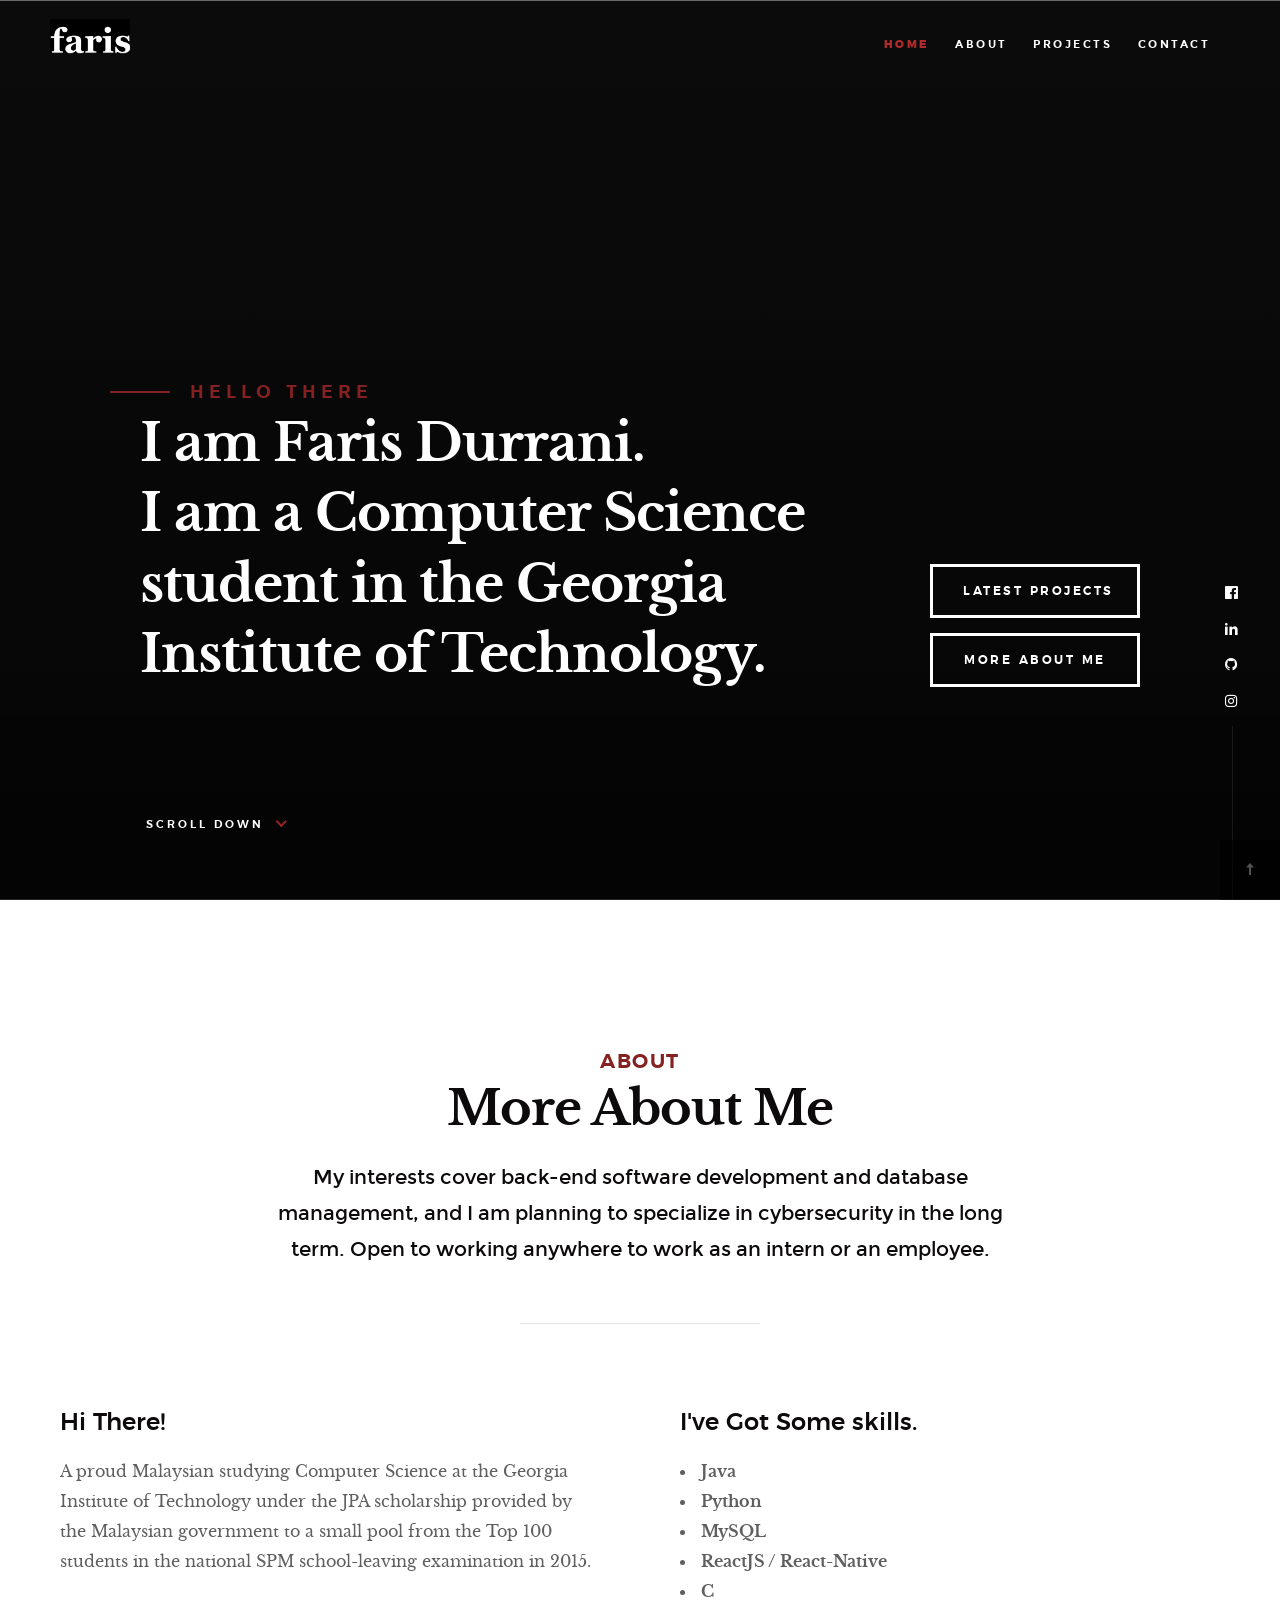
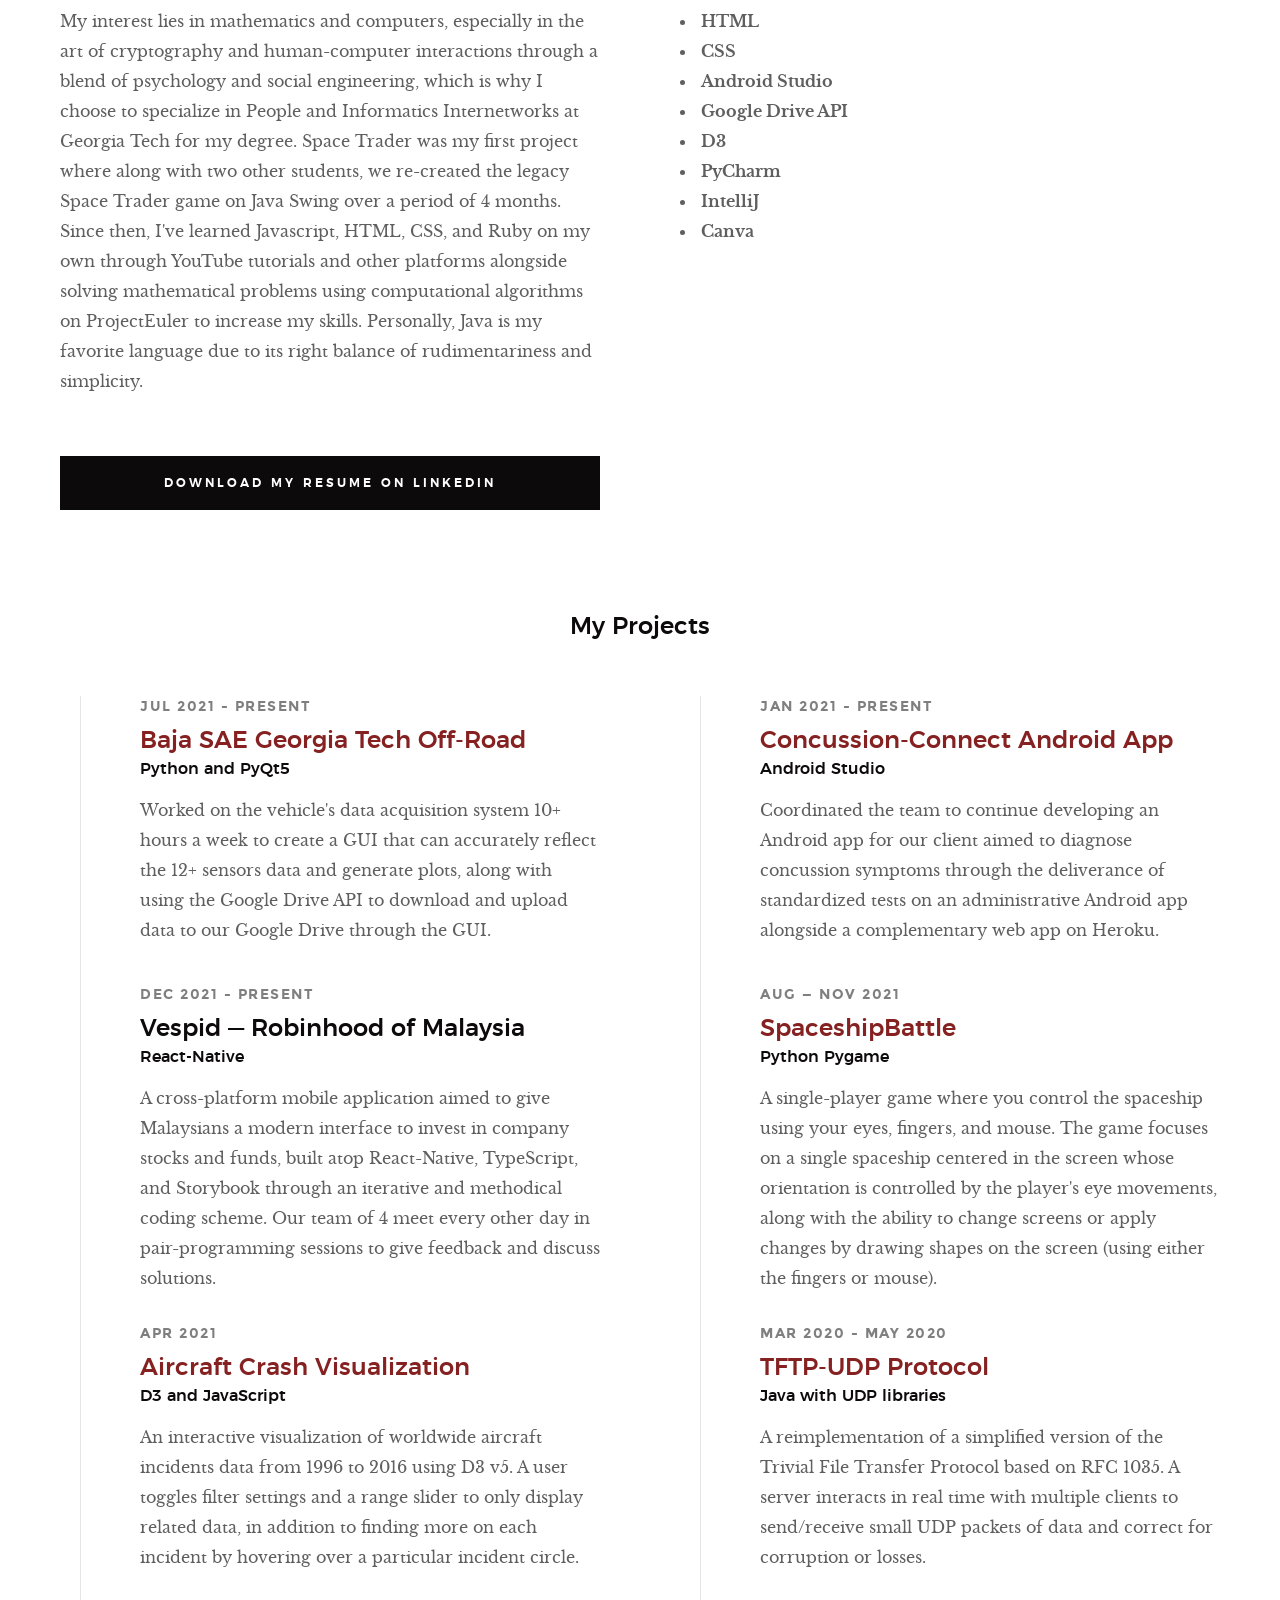
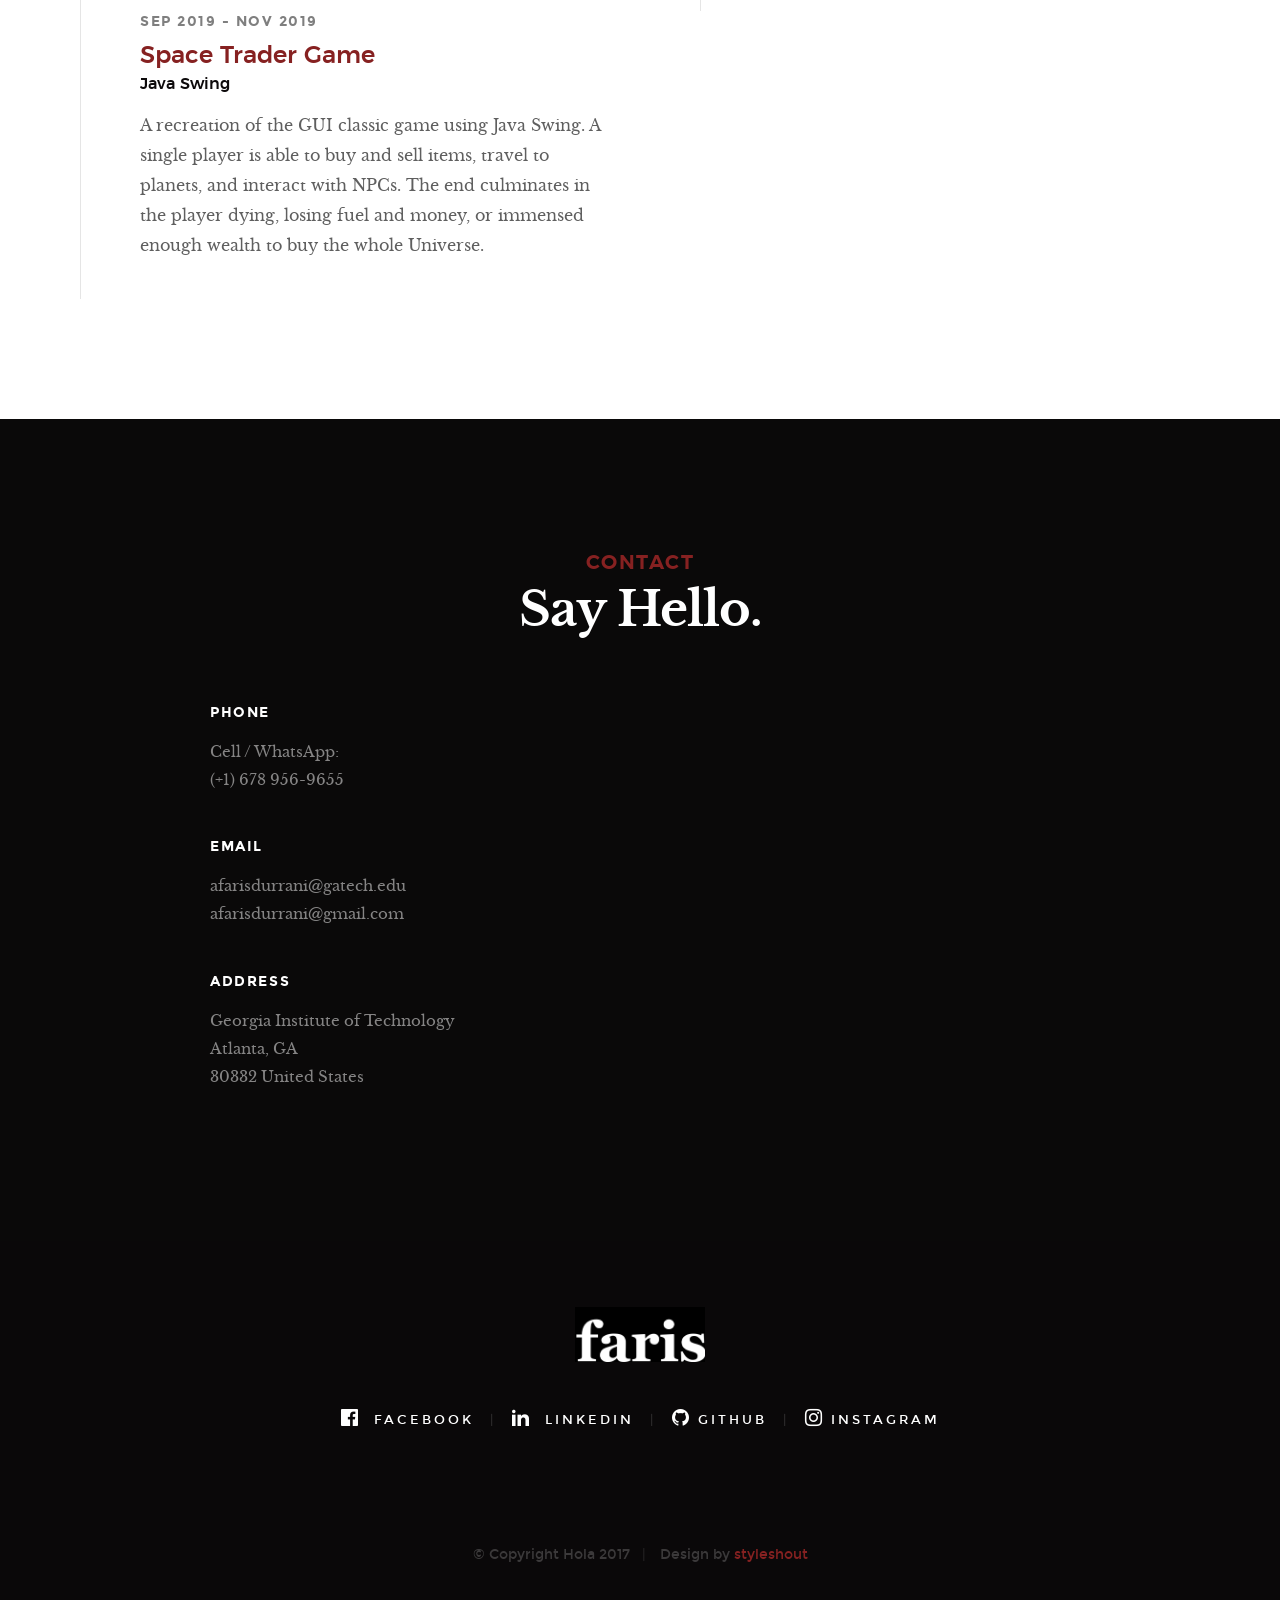
==== commit 3f6497d1: "Updates on projects and readme" ====
--- a/index.html
+++ b/index.html
@@ -134,6 +134,18 @@
                         ><span>LinkedIn</span></a
                     >
                 </li>
+                <li>
+                    <a href="https://github.com/farisdurrani/"
+                        ><i class="im im-github" aria-hidden="true"></i
+                        ><span>GitHub</span></a
+                    >
+                </li>
+                <li>
+                    <a href="https://instagram.com/faris_durrani"
+                        ><i class="im im-instagram" aria-hidden="true"></i
+                        ><span>Instagram</span></a
+                    >
+                </li>
             </ul>
             <!-- end home-social -->
         </section>
@@ -149,7 +161,8 @@
                     <p class="lead">
                         My interests cover back-end software development and
                         database management, and I am planning to specialize in
-                        cybersecurity in the long term. Open to working anywhere to work as an intern or an employee.
+                        cybersecurity in the long term. Open to working anywhere
+                        to work as an intern or an employee.
                     </p>
                 </div>
             </div>
@@ -197,6 +210,9 @@
                             <strong>MySQL</strong>
                         </li>
                         <li>
+                            <strong>ReactJS / React-Native</strong>
+                        </li>
+                        <li>
                             <strong>C</strong>
                         </li>
                         <li>
@@ -206,10 +222,13 @@
                             <strong>CSS</strong>
                         </li>
                         <li>
+                            <strong>Android Studio</strong>
+                        </li>
+                        <li>
+                            <strong>Google Drive API</strong>
+                        </li>
+                        <li>
                             <strong>D3</strong>
-                        </li>
-                        <li>
-                            <strong>Android Studio</strong>
                         </li>
                         <li>
                             <strong>PyCharm</strong>
@@ -249,20 +268,30 @@
                         <div class="timeline__block">
                             <div class="timeline__header">
                                 <p class="timeline__timeframe">
-                                    Sep 2019 - Nov 2019
-                                </p>
-                                <h3>Space Trader Game</h3>
-                                <h5>Java Swing</h5>
+                                    Jul 2021 - present
+                                </p>
+                                <h3><a href="https://github.com/Georgia-Tech-Off-Road/GTORDaata/tree/dataManagement">Baja SAE Georgia Tech Off-Road</a></h3>
+                                <h5>Python and PyQt5</h5>
                             </div>
                             <div class="timeline__desc">
                                 <p>
-                                    A recreation of the GUI classic game using
-                                    Java Swing. A single player is able to buy
-                                    and sell items, travel to planets, and
-                                    interact with NPCs. The end culminates in
-                                    the player dying, losing fuel and money, or
-                                    immensed enough wealth to buy the whole
-                                    Universe.
+                                    Worked on the vehicle's data acquisition system 10+ hours a week to create a GUI that can accurately reflect the 12+ sensors data and generate plots, along with using the Google Drive API to download and upload data to our Google Drive through the GUI.
+                                </p>
+                            </div>
+                        </div>
+                        <!-- end timeline__block -->
+
+                        <div class="timeline__block">
+                            <div class="timeline__header">
+                                <p class="timeline__timeframe">
+                                    Dec 2021 - present
+                                </p>
+                                <h3>Vespid — Robinhood of Malaysia</a></h3>
+                                <h5>React-Native</h5>
+                            </div>
+                            <div class="timeline__desc">
+                                <p>
+                                    A cross-platform mobile application aimed to give Malaysians a modern interface to invest in company stocks and funds, built atop React-Native, TypeScript, and Storybook through an iterative and methodical coding scheme. Our team of 4 meet every other day in pair-programming sessions to give feedback and discuss solutions.
                                 </p>
                             </div>
                         </div>
@@ -292,6 +321,31 @@
                             </div>
                         </div>
                         <!-- end timeline__block -->
+
+                        <div class="timeline__block">
+                            <div class="timeline__header">
+                                <p class="timeline__timeframe">
+                                    Sep 2019 - Nov 2019
+                                </p>
+                                <h3><a href="https://github.com/farisdurrani/SpaceTraderGame">Space Trader Game</a></h3>
+                                <h5>Java Swing</h5>
+                            </div>
+                            <div class="timeline__desc">
+                                <p>
+                                    A recreation of the GUI classic game using
+                                    Java Swing. A single player is able to buy
+                                    and sell items, travel to planets, and
+                                    interact with NPCs. The end culminates in
+                                    the player dying, losing fuel and money, or
+                                    immensed enough wealth to buy the whole
+                                    Universe.
+                                </p>
+                            </div>
+                        </div>
+                        <!-- end timeline__block -->
+
+                        
+                        
                     </div>
                     <!-- end timeline -->
                 </div>
@@ -302,12 +356,49 @@
                         <div class="timeline__block">
                             <div class="timeline__header">
                                 <p class="timeline__timeframe">
-                                    Mar 2020 - May 2020
-                                </p>
+                                    Jan 2021 - present
+                                </p>
+                                <h3><a href="https://github.com/farisdurrani/SpaceshipBattle">Concussion-Connect Android App </a></h3>
+                                <h5>Android Studio</h5>
+                            </div>
+                            <div class="timeline__desc">
+                                <p>
+                                    Coordinated the team to continue developing an Android app for our client aimed to diagnose concussion symptoms through the deliverance of standardized tests on an administrative Android app alongside a complementary web app on Heroku. 
+                                </p>
+                            </div>
+                        </div>
+                        <!-- end timeline__block -->
+
+                        <div class="timeline__block">
+                            <div class="timeline__header">
+                                <p class="timeline__timeframe">Aug — Nov 2021</p>
                                 <h3>
                                     <a
-                                        href="https://github.com/farisdurrani/TFTP-Protocol"
-                                        >TFTP Protocol</a
+                                        href="https://github.com/farisdurrani/SpaceshipBattle"
+                                        >SpaceshipBattle</a
+                                    >
+                                </h3>
+                                <h5>Python Pygame</h5>
+                            </div>
+                            <div class="timeline__desc">
+                                <p>
+                                    A single-player game where you control the spaceship using your eyes, fingers, and mouse. The game focuses on a single spaceship centered in the screen whose orientation is controlled by the player's eye movements, along with the ability to change screens or apply changes by drawing shapes on the screen (using either the fingers or mouse).
+                                </p>
+                            </div>
+                        </div>
+                        <!-- end timeline__block -->
+
+                        
+
+                        <div class="timeline__block">
+                            <div class="timeline__header">
+                                <p class="timeline__timeframe">
+                                    Mar 2020 - May 2020
+                                </p>
+                                <h3>
+                                    <a
+                                        href="https://github.com/farisdurrani/TFTP-UDP-Protocol"
+                                        >TFTP-UDP Protocol</a
                                     >
                                 </h3>
                                 <h5>Java with UDP libraries</h5>
@@ -348,16 +439,11 @@
             <div class="row contact__main">
                 <div class="col-four tab-full contact__infos">
                     <h4 class="h06">Phone</h4>
-                    <p>
-                        Mobile and WhatsApp: <br />
-                        (+1) 678 956-9655
-                    </p>
+                    <p>Cell / WhatsApp: <br />(+1) 678 956-9655</p>
 
                     <h4 class="h06">Email</h4>
-                    <p>
-                        afarisdurrani@gatech.edu<br />
-                        afarisdurrani@gmail.com
-                    </p>
+                    <p>afarisdurrani@gatech.edu<br />
+                        afarisdurrani@gmail.com</p>
 
                     <h4 class="h06">Address</h4>
                     <p>
@@ -399,6 +485,21 @@
                                 ></i>
                                 <span>LinkedIn</span>
                             </a>
+                        </li>
+                        <li>
+                            <a href="https://github.com/farisdurrani/"
+                                ><i class="im im-github" aria-hidden="true"></i
+                                ><span>GitHub</span></a
+                            >
+                        </li>
+                        <li>
+                            <a href="https://instagram.com/faris_durrani"
+                                ><i
+                                    class="im im-instagram"
+                                    aria-hidden="true"
+                                ></i
+                                ><span>Instagram</span></a
+                            >
                         </li>
                     </ul>
                 </div>
@@ -466,11 +567,7 @@
                         </div>
                     </div>
                     <div
-                        class="
-                            pswp__share-modal
-                            pswp__share-modal--hidden
-                            pswp__single-tap
-                        "
+                        class="pswp__share-modal pswp__share-modal--hidden pswp__single-tap"
                     >
                         <div class="pswp__share-tooltip"></div>
                     </div>
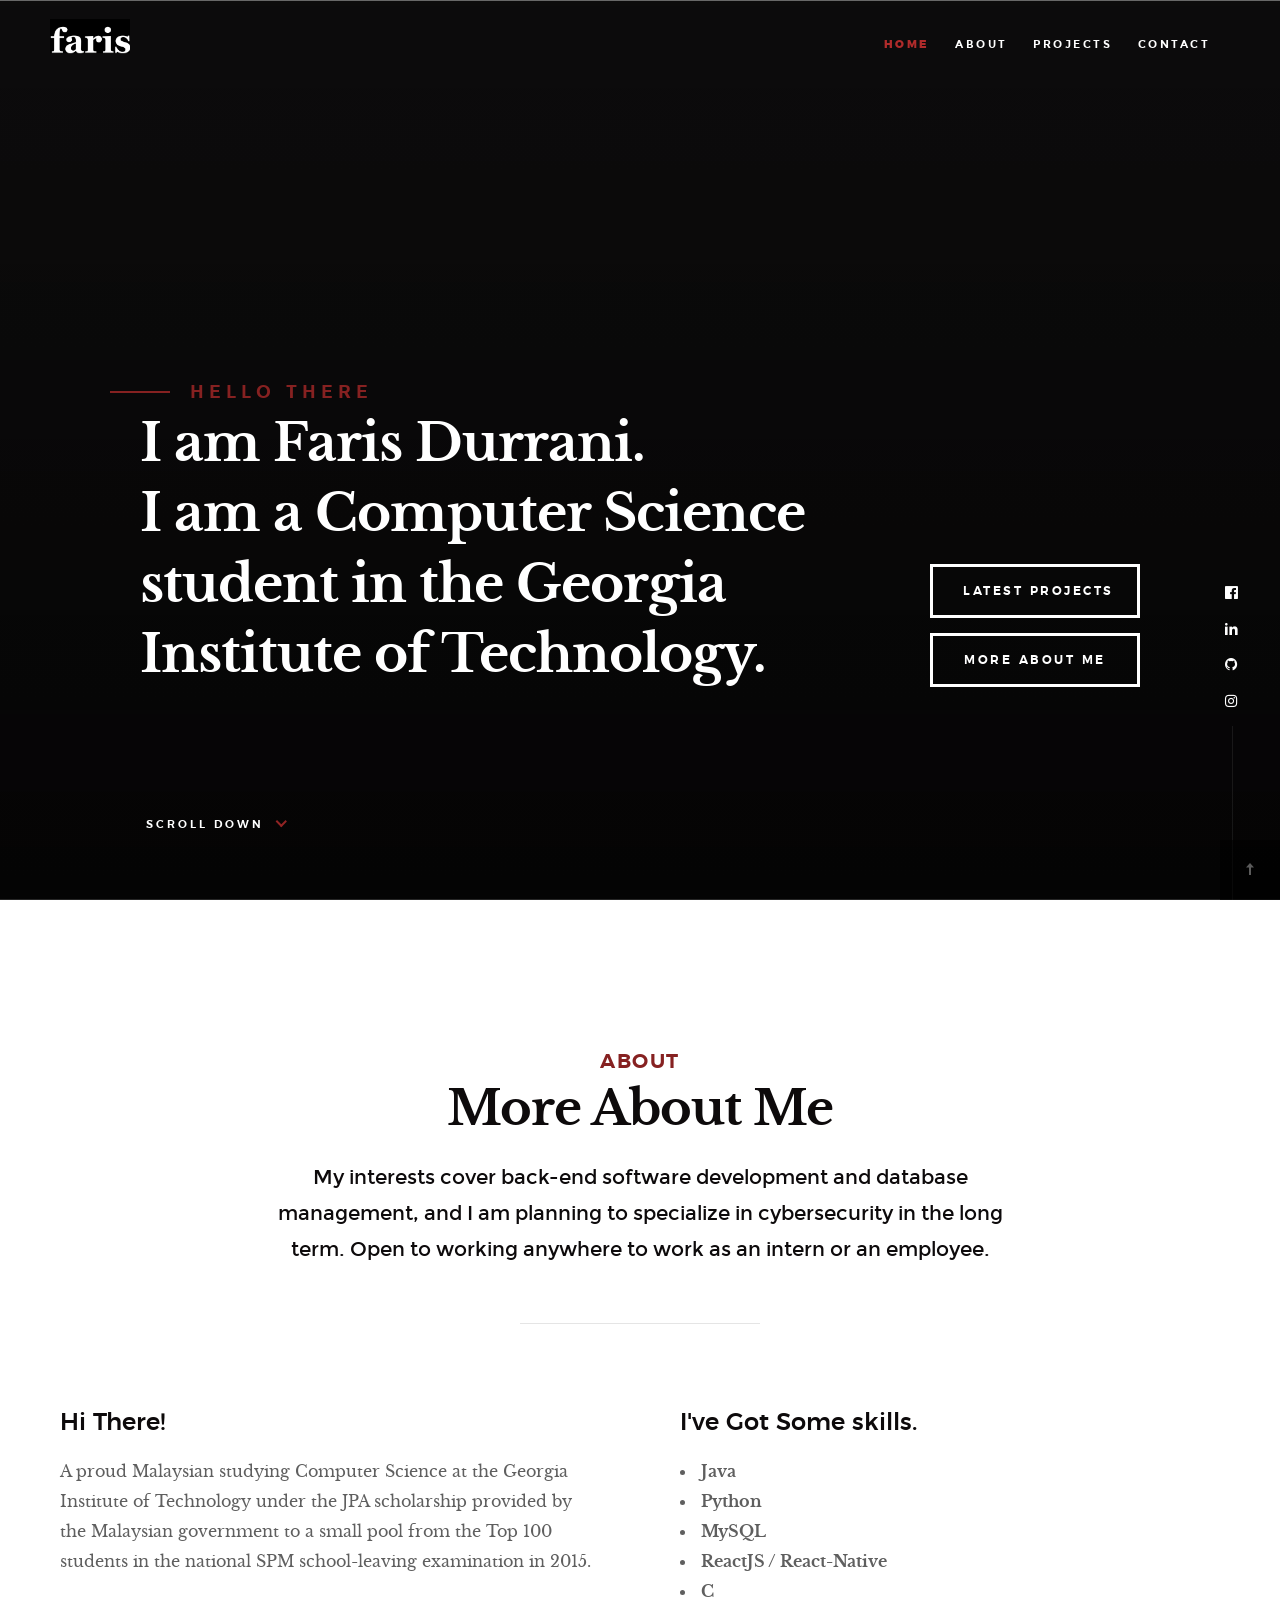
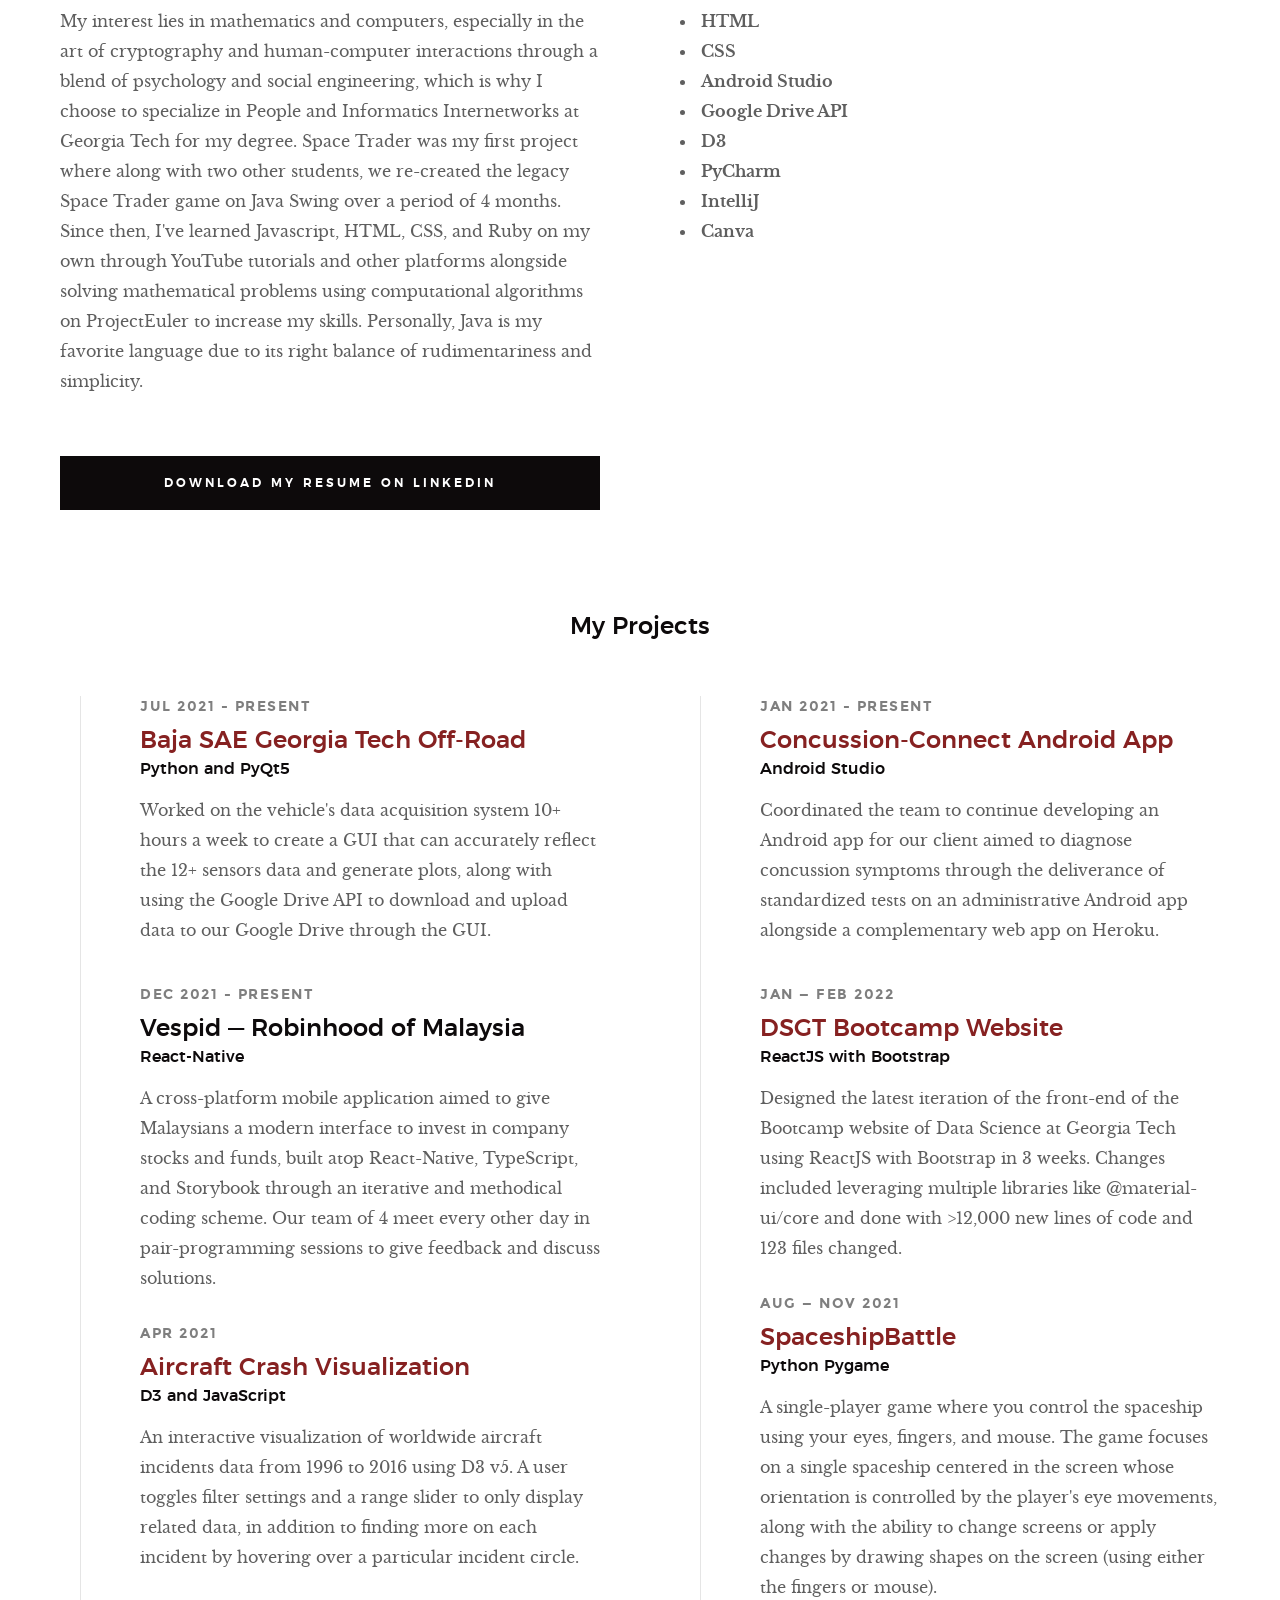
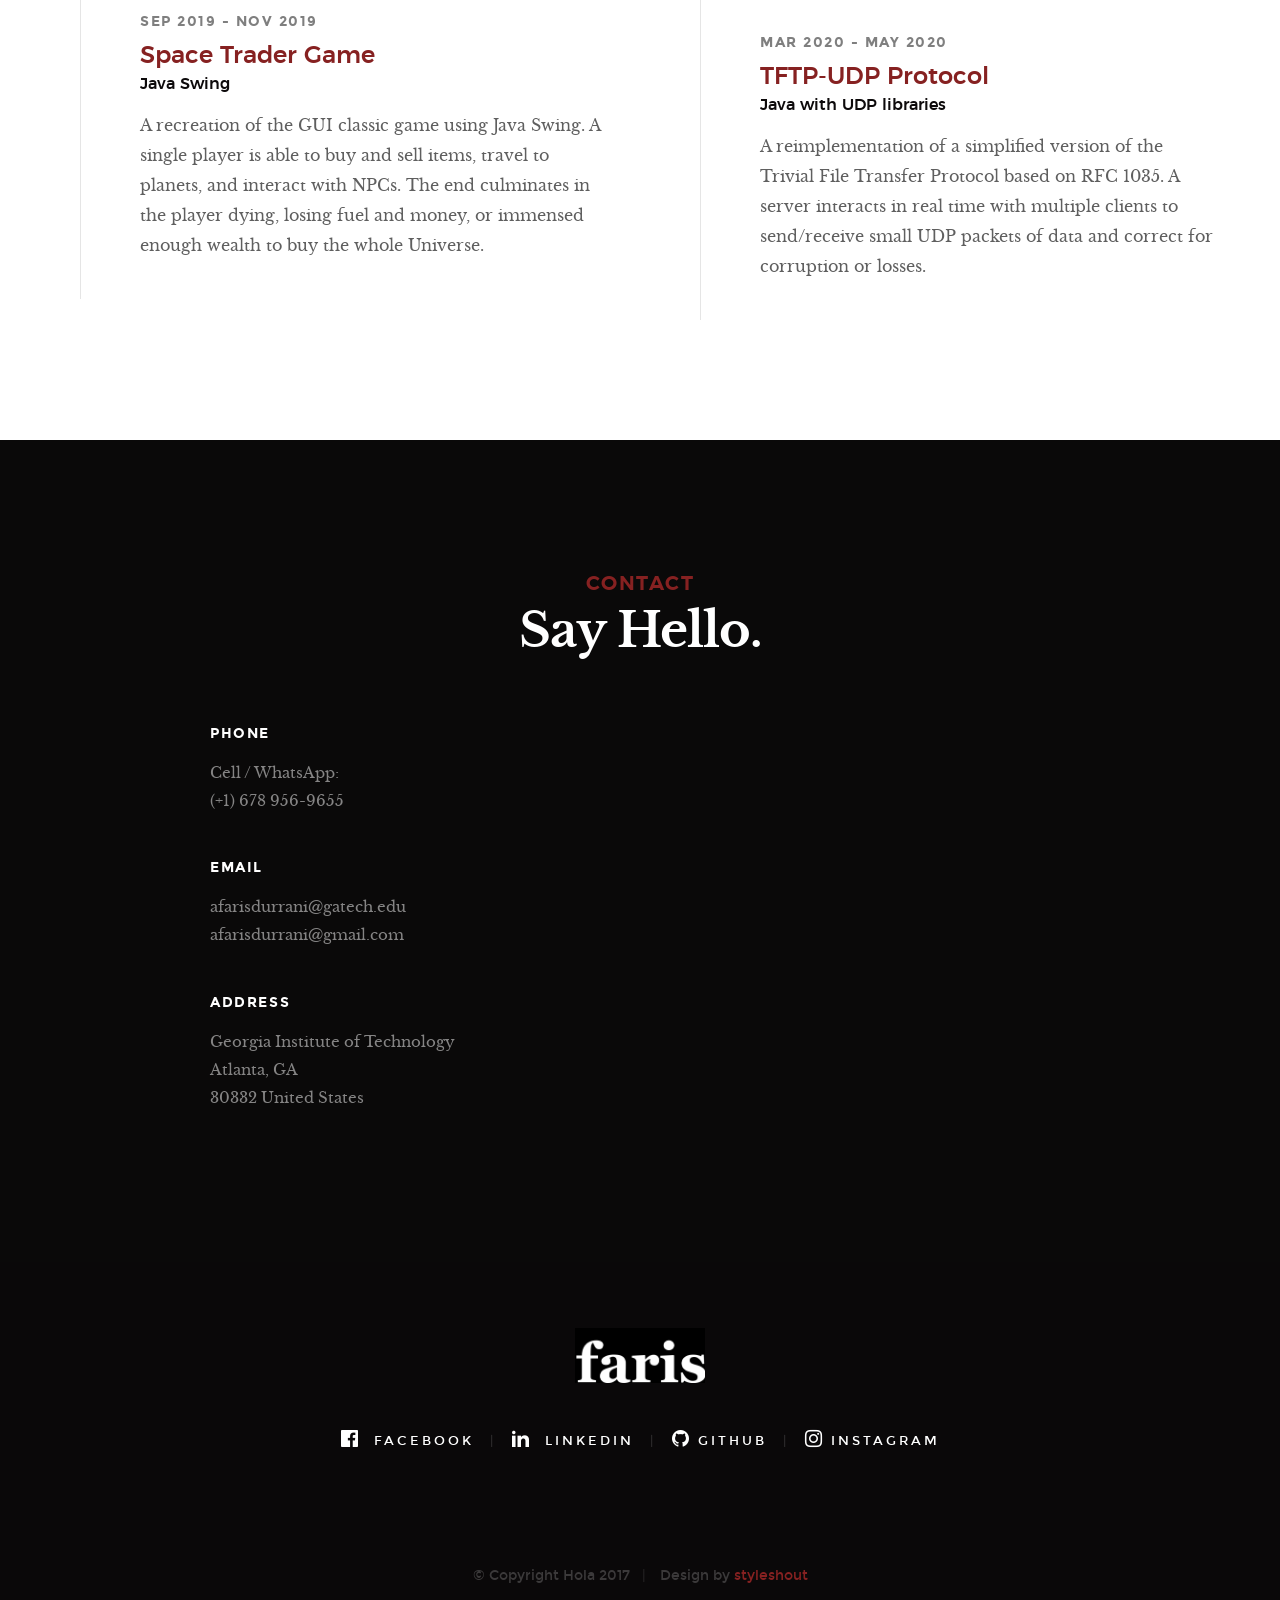
==== commit 0e5e5197: "Added DSGT website" ====
--- a/index.html
+++ b/index.html
@@ -358,12 +358,31 @@
                                 <p class="timeline__timeframe">
                                     Jan 2021 - present
                                 </p>
-                                <h3><a href="https://github.com/farisdurrani/SpaceshipBattle">Concussion-Connect Android App </a></h3>
+                                <h3><a href="https://github.com/Concussion-Connect/dual-task-trainer">Concussion-Connect Android App </a></h3>
                                 <h5>Android Studio</h5>
                             </div>
                             <div class="timeline__desc">
                                 <p>
                                     Coordinated the team to continue developing an Android app for our client aimed to diagnose concussion symptoms through the deliverance of standardized tests on an administrative Android app alongside a complementary web app on Heroku. 
+                                </p>
+                            </div>
+                        </div>
+                        <!-- end timeline__block -->
+
+                        <div class="timeline__block">
+                            <div class="timeline__header">
+                                <p class="timeline__timeframe">Jan — Feb 2022</p>
+                                <h3>
+                                    <a
+                                        href="https://dsgtbootcamp.netlify.app/"
+                                        >DSGT Bootcamp Website</a
+                                    >
+                                </h3>
+                                <h5>ReactJS with Bootstrap</h5>
+                            </div>
+                            <div class="timeline__desc">
+                                <p>
+                                    Designed the latest iteration of the front-end of the Bootcamp website of Data Science at Georgia Tech using ReactJS with Bootstrap in 3 weeks. Changes included leveraging multiple libraries like @material-ui/core and done with >12,000 new lines of code and 123 files changed.
                                 </p>
                             </div>
                         </div>
